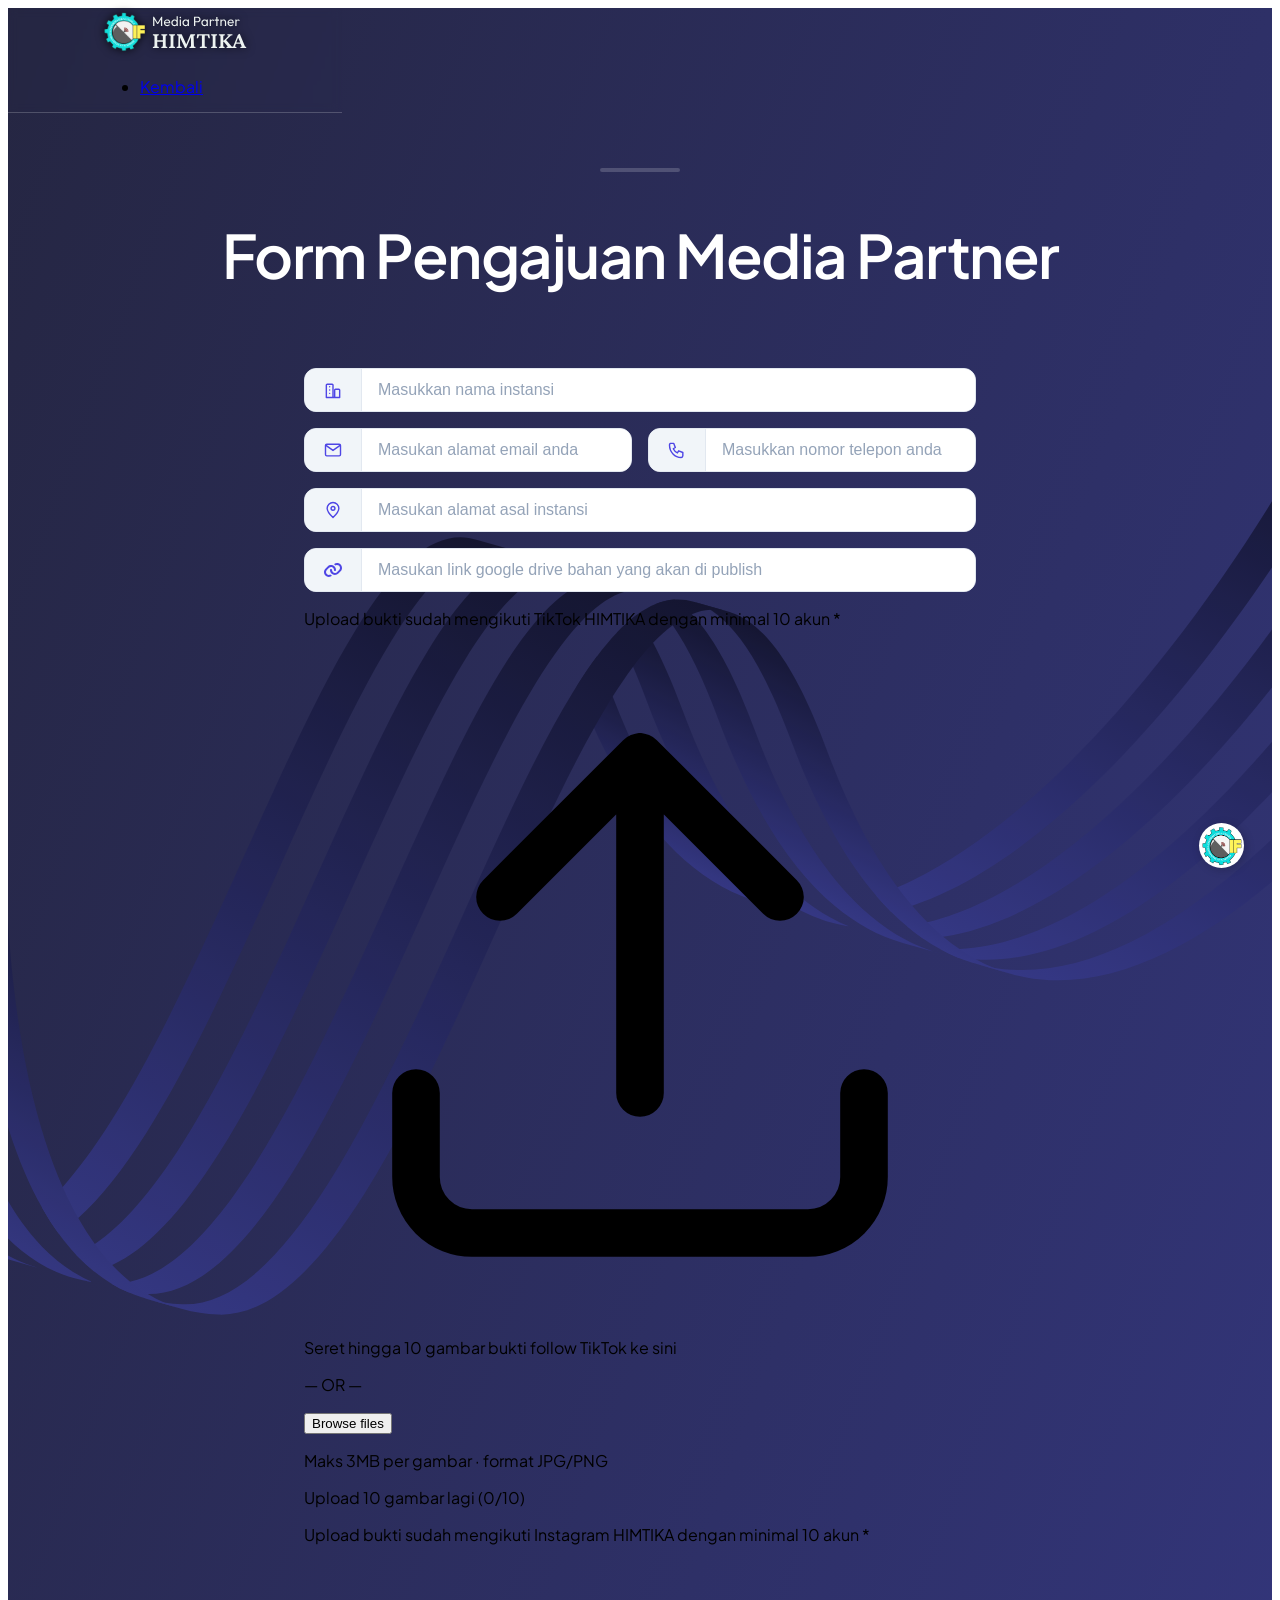
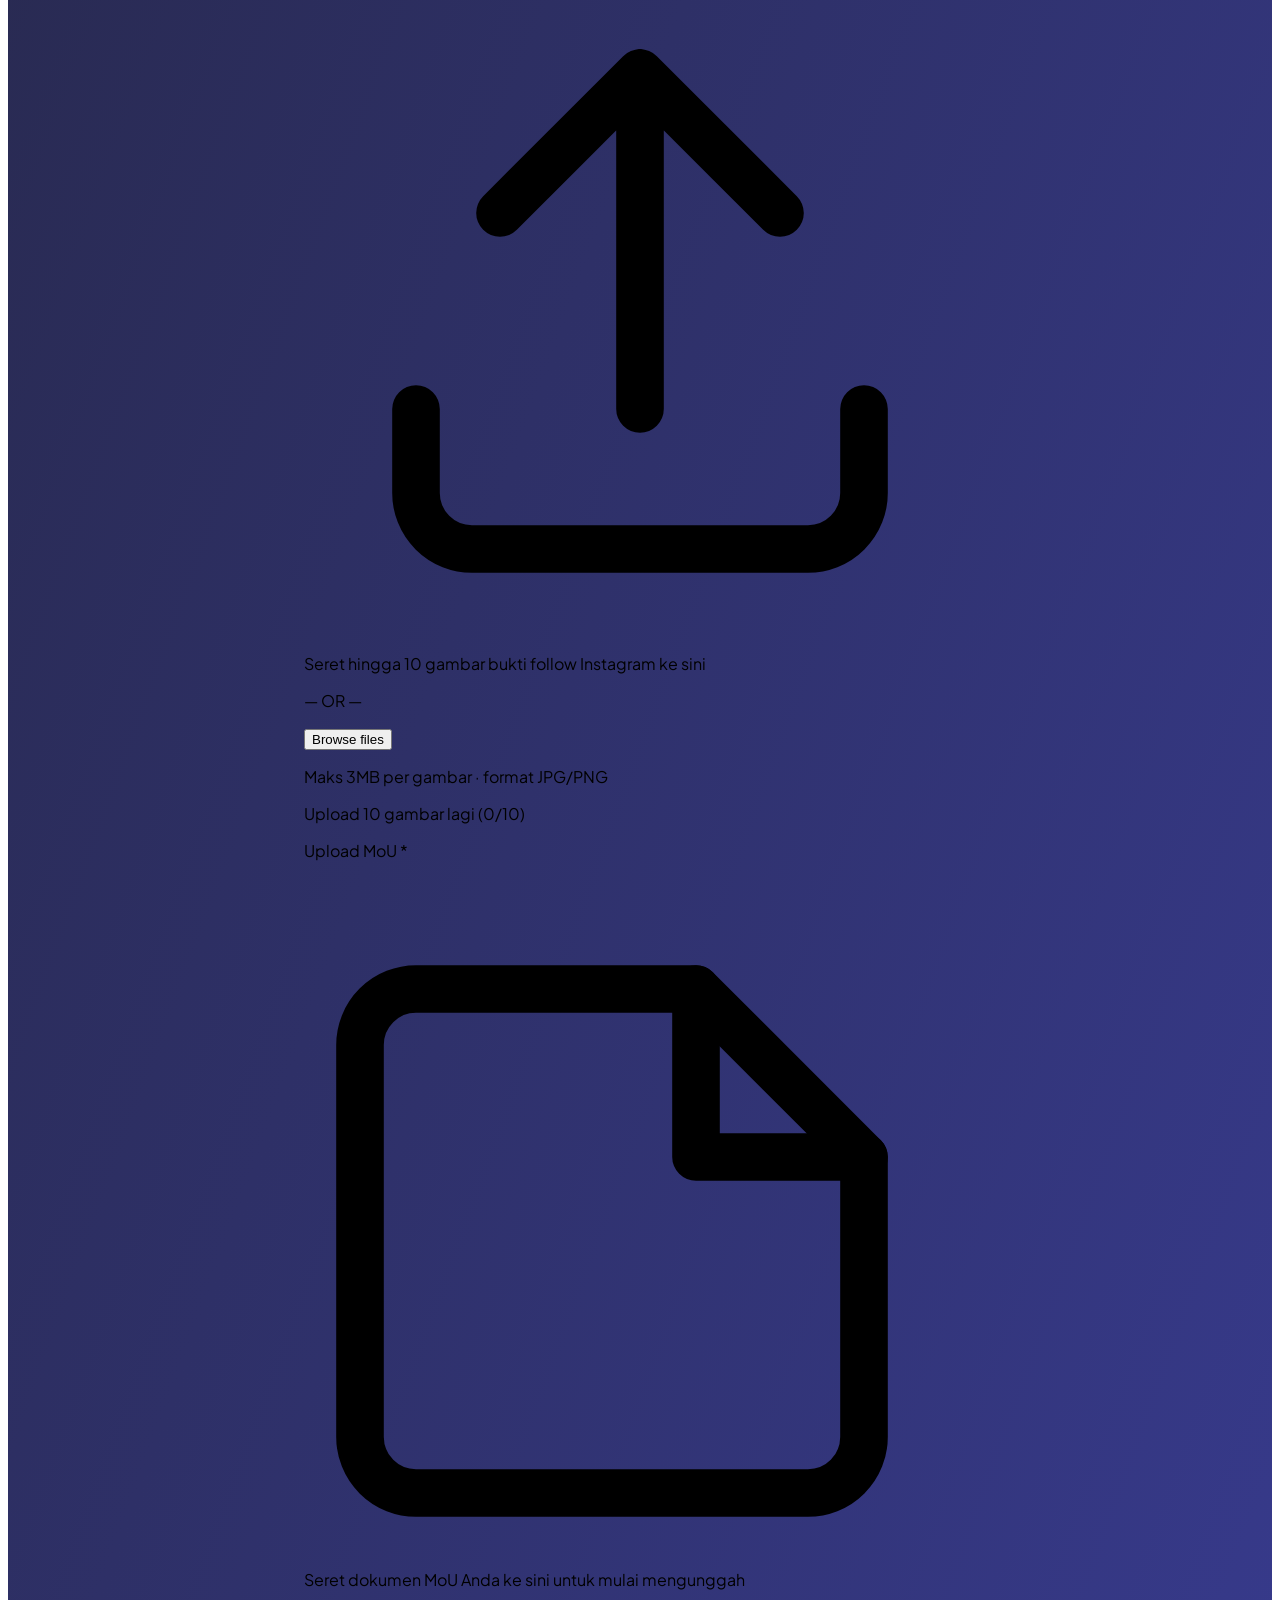
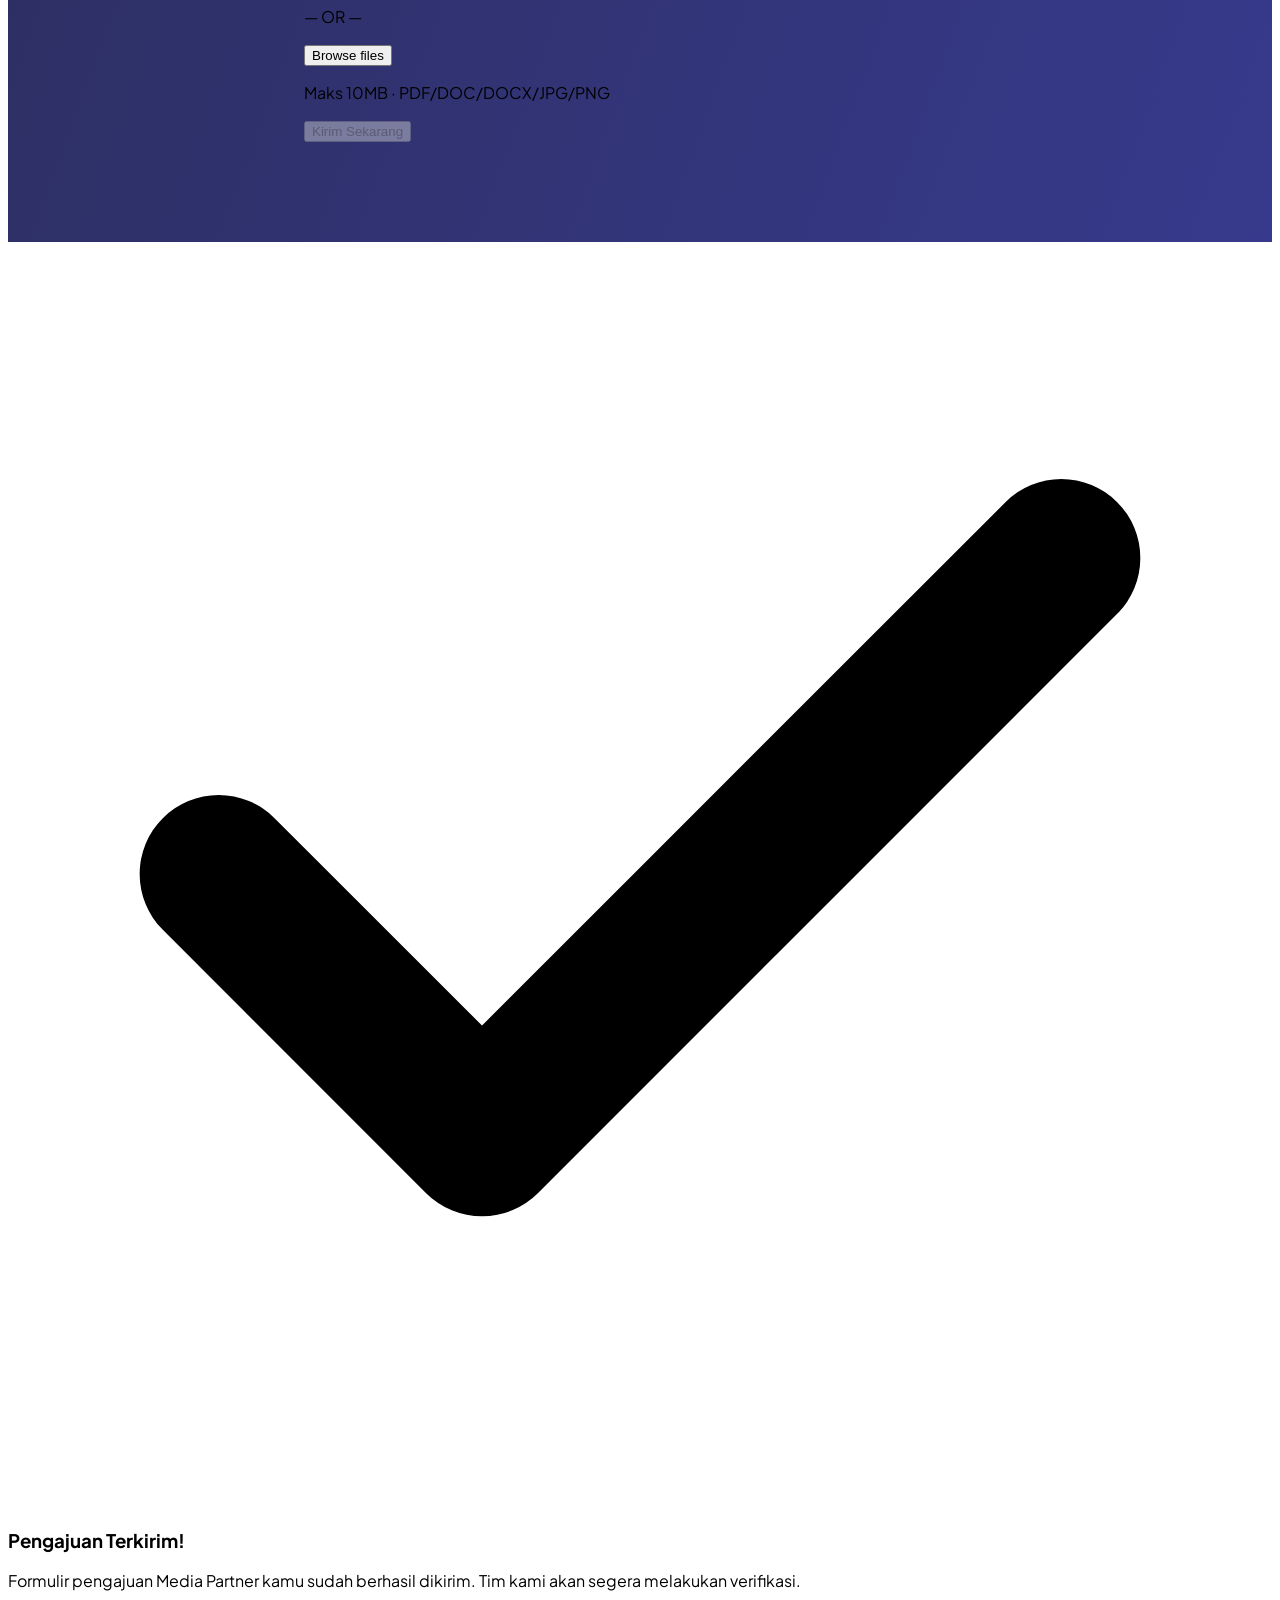
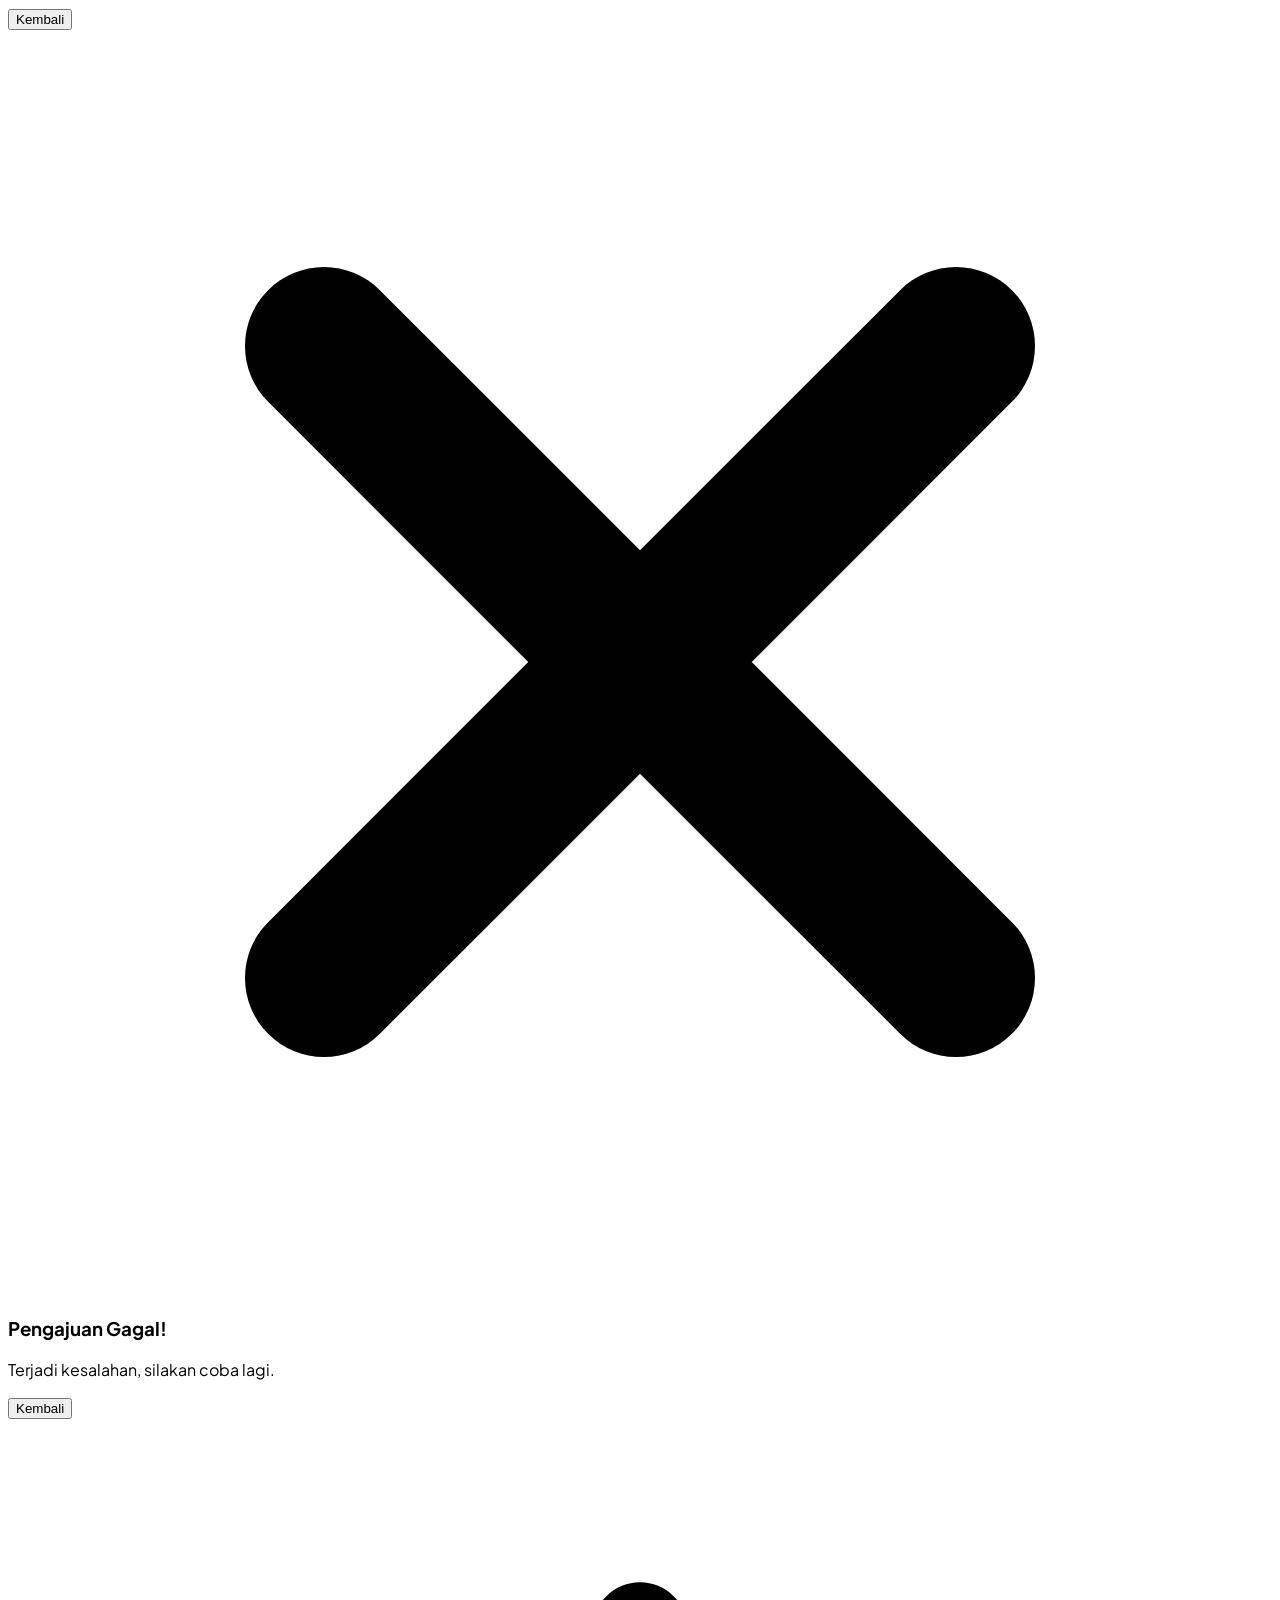
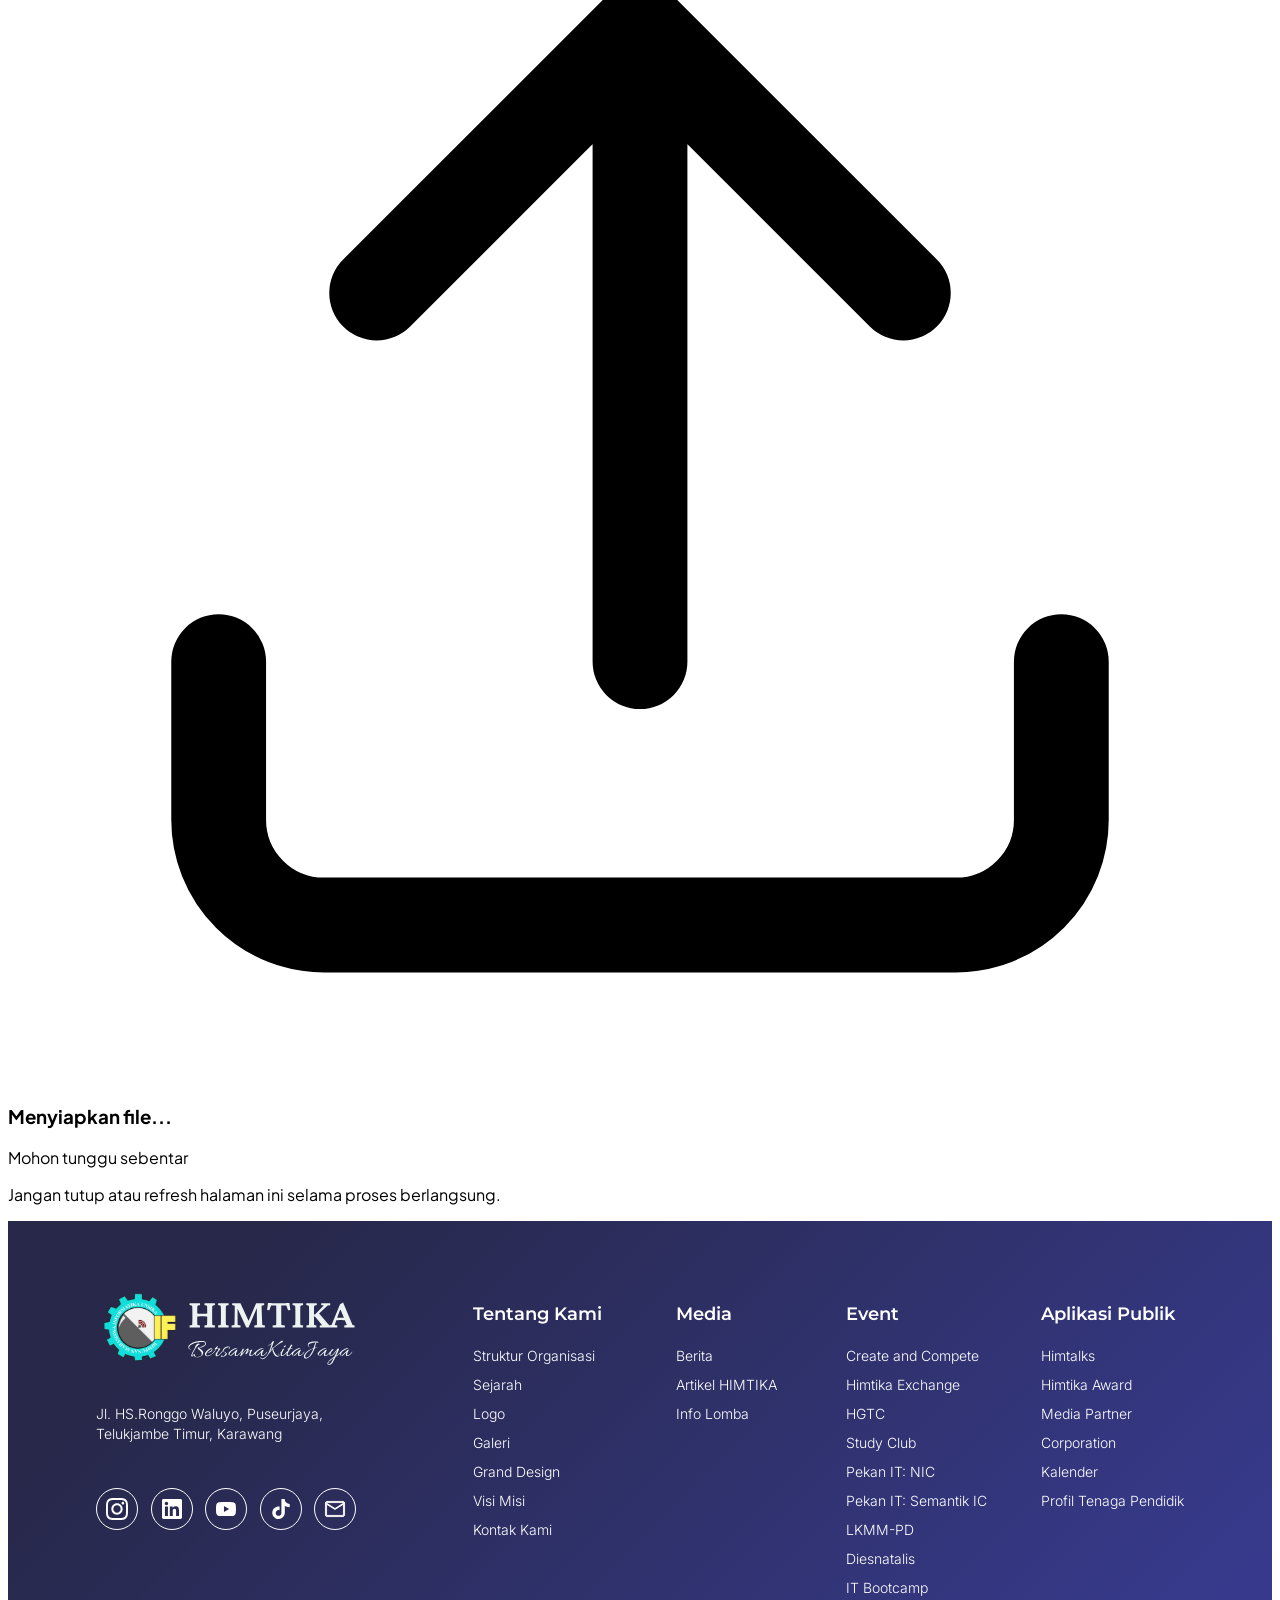
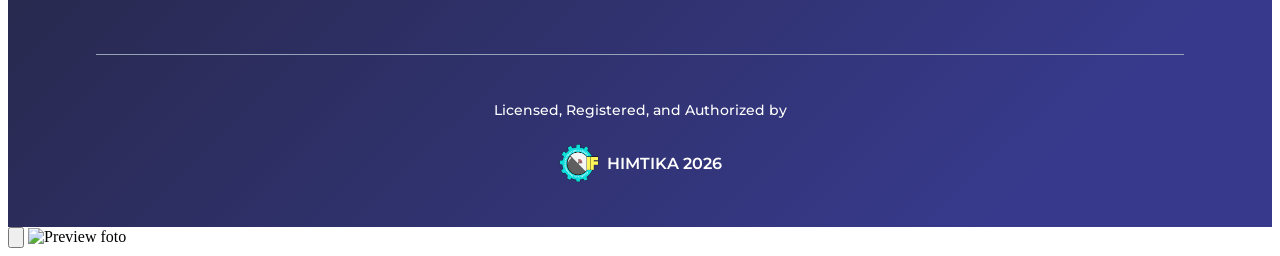
==== form-medpart.html @ b2180f2e "first commit" ====
<!DOCTYPE html>
<html lang="id">
<head>
  <meta charset="UTF-8" />
  <meta name="viewport" content="width=device-width, initial-scale=1.0" />
  <title>Form Pengajuan Medpart ー HIMTIKA ー Himpunan Mahasiswa Informatika UNSIKA</title>
  <meta name="description" content="Fasilitas untuk mempermudah proses pengajuan media partner secara langsung melalui website resmi HIMTIKA." />
  <meta name="keywords" content="HIMTIKA, Himpunan Mahasiswa Informatika, UNSIKA, Media Partner, Informatika" />

  <!-- Icon -->
  <link rel="icon" href="assets/images/logo/HIMTIKA.webp" type="image/x-icon"/>

  <script src="https://cdn.jsdelivr.net/npm/@tailwindcss/browser@4"></script>

  <!-- CSS -->
  <link rel="stylesheet" href="assets/css/style.css">
  <link rel="stylesheet" href="assets/css/responsive.css">

  <!-- font -->
  <link rel="stylesheet" href="https://unpkg.com/aos@next/dist/aos.css"/>
  <link rel="stylesheet" href="https://cdnjs.cloudflare.com/ajax/libs/font-awesome/6.0.0-beta3/css/all.min.css">
  <link rel="stylesheet" href="https://cdnjs.cloudflare.com/ajax/libs/font-awesome/6.5.1/css/all.min.css"/>

  <!-- Responsive -->
  <meta http-equiv="X-UA-Compatible" content="IE=edge">
  <meta name="viewport" content="width=device-width, initial-scale=1.0, maximum-scale=1.0, user-scalable=0">
</head>
<body>
  <!-- PRELOADER -->
  <div class="preloader">
      <div class="icon"></div>
      <div class="other-icon"></div>
  </div>

  <!-- START NAVBAR -->
  <nav id="navbar" class="margin-x-section w-full absolute top-0 left-0 py-3 2xl:py-3.5 text-white transition-all duration-500 z-1">
      <div class="flex justify-between items-center selection:bg-white selection:text-[#373A8C]">
          <a href="/" class="lg:w-44 xl:w-46 -translate-x-1 transition-all duration-500 glow-shadow">
              <img src="assets/images/logo/medpart-header.svg" alt="navbar-image" class="w-full h-full" />
          </a>
          <div 
              class="rounded-2xl max-w-full transition-all duration-500 ease-in-out" >
              <ul class="flex items-center font-medium text-center uppercase">
                  <li>
                      <a href="/" class="w-full py-2 lg:py-0 lg:w-auto text-center group block cursor-pointer transition duration-300">
                          <span class="inline-block px-5 py-1 lg:py-2 text-sm lg:text-sm xl:text-[15px] text-white tracking-wide rounded-full font-semibold bg-[#5358DD] group-hover:text-[#252642] group-hover:font-semibold group-hover:bg-white transition duration-300">
                          Kembali
                          </span>
                      </a>
                  </li>
              </ul>
          </div>
      </div>
  </nav>   
  <!-- END NAVBAR -->

  <!-- START MAIN SECTION -->
  <main class="main-section">
    <section id="form-pengajuan" class="form-pengajuan-section margin-x-section">
      <img src="./assets/images/hero-section/hero-pattern.svg" alt="pattern-hero-section"
        class="hero-pattern-2"
      >
      <div class="form-container">
        <div>
          <div class="line-shimmer"></div>
          <h1 class="form-title">Form Pengajuan <span>Media Partner</span>
          </h1>
        </div>
  
        <form class="form-element-wrapper" novalidate>
          <!-- Honeypot: field tersembunyi via CSS, manusia tidak akan mengisi ini -->
          <div class="form-honeypot" aria-hidden="true">
            <label for="website_hp">Jangan isi field ini</label>
            <input type="text" id="website_hp" name="website_hp" tabindex="-1" autocomplete="off">
          </div>

          <!-- Timestamp saat form dimuat, dipakai server untuk cek "minimum time-on-page" -->
          <input type="hidden" id="form_loaded_at" value="">

          <!-- Nama Instansi -->
          <div class="input-icon-group form-field-group">
            <label for="instansi" class="icon-box form-field-label-icon">
              <svg xmlns="http://www.w3.org/2000/svg" viewBox="0 0 24 24" fill="none" class="form-field-icon"><path d="M4 21V6a1 1 0 011-1h6a1 1 0 011 1v15M14 21v-9a1 1 0 011-1h4a1 1 0 011 1v9M4 21h16M8 8h.01M8 12h.01M8 16h.01" stroke="currentColor" stroke-width="1.7" stroke-linecap="round" stroke-linejoin="round"/></svg>
            </label>
            <input id="instansi" type="text" placeholder="Masukkan nama instansi" class="form-field-input" required>
          </div>
  
          <!-- Email & Telepon -->
          <div class="form-grid-row">
            <div class="input-icon-group form-field-group">
              <label for="email" class="icon-box form-field-label-icon">
                <svg xmlns="http://www.w3.org/2000/svg" viewBox="0 0 24 24" fill="none" class="form-field-icon"><path d="M3 6.5A1.5 1.5 0 014.5 5h15A1.5 1.5 0 0121 6.5v11a1.5 1.5 0 01-1.5 1.5h-15A1.5 1.5 0 013 17.5v-11z" stroke="currentColor" stroke-width="1.7"/><path d="M3.5 6.5l8.5 6 8.5-6" stroke="currentColor" stroke-width="1.7" stroke-linecap="round" stroke-linejoin="round"/></svg>
              </label>
              <input id="email" type="email" placeholder="Masukan alamat email anda" class="form-field-input" required>
            </div>
  
            <div class="input-icon-group form-field-group">
              <label for="telepon" class="icon-box form-field-label-icon">
                <svg xmlns="http://www.w3.org/2000/svg" viewBox="0 0 24 24" fill="none" class="form-field-icon"><path d="M4 4h4l2 5-2.5 1.5a11 11 0 005 5L14 13l5 2v4a2 2 0 01-2 2C9.5 21 3 14.5 3 6a2 2 0 011-2z" stroke="currentColor" stroke-width="1.7" stroke-linecap="round" stroke-linejoin="round"/></svg>
              </label>
              <input id="telepon" type="tel" placeholder="Masukkan nomor telepon anda" class="form-field-input" required>
            </div>
          </div>
  
          <!-- Alamat Instansi -->
          <div class="input-icon-group form-field-group">
            <label for="alamat" class="icon-box form-field-label-icon">
              <svg xmlns="http://www.w3.org/2000/svg" viewBox="0 0 24 24" fill="none" class="form-field-icon"><path d="M12 21s-7-6.2-7-11a7 7 0 1114 0c0 4.8-7 11-7 11z" stroke="currentColor" stroke-width="1.7" stroke-linecap="round" stroke-linejoin="round"/><circle cx="12" cy="10" r="2.3" stroke="currentColor" stroke-width="1.7"/></svg>
            </label>
            <input id="alamat" type="text" placeholder="Masukan alamat asal instansi" class="form-field-input" required>
          </div>
  
          <!-- Link Drive -->
          <div class="input-icon-group form-field-group">
            <label for="linkdrive" class="icon-box form-field-label-icon">
              <svg class="form-field-icon" xmlns="http://www.w3.org/2000/svg" viewBox="0 0 640 640" fill="currentColor"><path d="M451.5 160C434.9 160 418.8 164.5 404.7 172.7C388.9 156.7 370.5 143.3 350.2 133.2C378.4 109.2 414.3 96 451.5 96C537.9 96 608 166 608 252.5C608 294 591.5 333.8 562.2 363.1L491.1 434.2C461.8 463.5 422 480 380.5 480C294.1 480 224 410 224 323.5C224 322 224 320.5 224.1 319C224.6 301.3 239.3 287.4 257 287.9C274.7 288.4 288.6 303.1 288.1 320.8C288.1 321.7 288.1 322.6 288.1 323.4C288.1 374.5 329.5 415.9 380.6 415.9C405.1 415.9 428.6 406.2 446 388.8L517.1 317.7C534.4 300.4 544.2 276.8 544.2 252.3C544.2 201.2 502.8 159.8 451.7 159.8zM307.2 237.3C305.3 236.5 303.4 235.4 301.7 234.2C289.1 227.7 274.7 224 259.6 224C235.1 224 211.6 233.7 194.2 251.1L123.1 322.2C105.8 339.5 96 363.1 96 387.6C96 438.7 137.4 480.1 188.5 480.1C205 480.1 221.1 475.7 235.2 467.5C251 483.5 269.4 496.9 289.8 507C261.6 530.9 225.8 544.2 188.5 544.2C102.1 544.2 32 474.2 32 387.7C32 346.2 48.5 306.4 77.8 277.1L148.9 206C178.2 176.7 218 160.2 259.5 160.2C346.1 160.2 416 230.8 416 317.1C416 318.4 416 319.7 416 321C415.6 338.7 400.9 352.6 383.2 352.2C365.5 351.8 351.6 337.1 352 319.4C352 318.6 352 317.9 352 317.1C352 283.4 334 253.8 307.2 237.5z" stroke="currentColor" stroke-width="1.7" stroke-linecap="round" stroke-linejoin="round"/></svg>
            </label>
            <input id="linkdrive" type="url" placeholder="Masukan link google drive bahan yang akan di publish" class="form-field-input" required>
          </div>
  
          <!-- ===== Upload Bukti TikTok ===== -->
          <div class="pt-4">
            <p class="text-sm sm:text-base font-semibold text-white">
              Upload bukti sudah mengikuti TikTok HIMTIKA dengan minimal 10 akun
              <span class="text-pink-400">*</span>
            </p>
  
            <div id="uploadAreaTiktok" class="upload-area mt-3 rounded-xl border-2 border-dashed border-indigo-300/40 backdrop-blur-xs bg-white/5 hover:bg-white/10 transition-colors duration-300 px-4 py-8 text-center cursor-pointer">
              <svg xmlns="http://www.w3.org/2000/svg" viewBox="0 0 24 24" fill="none" class="h-8 w-8 mx-auto text-indigo-200"><path d="M12 16V4m0 0L7 9m5-5l5 5" stroke="currentColor" stroke-width="1.7" stroke-linecap="round" stroke-linejoin="round"/><path d="M4 16v3a2 2 0 002 2h12a2 2 0 002-2v-3" stroke="currentColor" stroke-width="1.7" stroke-linecap="round" stroke-linejoin="round"/></svg>
              <p class="mt-2 text-sm text-indigo-100">Seret hingga 10 gambar bukti follow TikTok ke sini</p>
              <p class="text-xs text-indigo-300 mt-1">— OR —</p>
              <button type="button" data-browse="tiktok" class="browse-btn mt-2 inline-flex items-center rounded-full bg-indigo-600 hover:bg-indigo-500 px-5 py-2 text-sm font-medium text-white transition-colors">Browse files</button>
              <p class="text-[11px] text-indigo-300/70 mt-2">Maks 3MB per gambar &middot; format JPG/PNG</p>
            </div>
  
            <p id="counterTiktok" class="mt-2 text-sm font-medium text-pink-400">Upload 10 gambar lagi (0/10)</p>
            <div id="previewGridTiktok" class="grid grid-cols-3 sm:grid-cols-4 md:grid-cols-5 gap-3 mt-3"></div>
          </div>
  
          <!-- ===== Upload Bukti Instagram ===== -->
          <div class="pt-2">
            <p class="text-sm sm:text-base font-semibold text-white">
              Upload bukti sudah mengikuti Instagram HIMTIKA dengan minimal 10 akun
              <span class="text-pink-400">*</span>
            </p>
  
            <div id="uploadAreaInstagram" class="upload-area mt-3 rounded-xl border-2 border-dashed border-indigo-300/40 backdrop-blur-xs bg-white/5 hover:bg-white/10 transition-colors duration-300 px-4 py-8 text-center cursor-pointer">
              <svg xmlns="http://www.w3.org/2000/svg" viewBox="0 0 24 24" fill="none" class="h-8 w-8 mx-auto text-indigo-200"><path d="M12 16V4m0 0L7 9m5-5l5 5" stroke="currentColor" stroke-width="1.7" stroke-linecap="round" stroke-linejoin="round"/><path d="M4 16v3a2 2 0 002 2h12a2 2 0 002-2v-3" stroke="currentColor" stroke-width="1.7" stroke-linecap="round" stroke-linejoin="round"/></svg>
              <p class="mt-2 text-sm text-indigo-100">Seret hingga 10 gambar bukti follow Instagram ke sini</p>
              <p class="text-xs text-indigo-300 mt-1">— OR —</p>
              <button type="button" data-browse="instagram" class="browse-btn mt-2 inline-flex items-center rounded-full bg-indigo-600 hover:bg-indigo-500 px-5 py-2 text-sm font-medium text-white transition-colors">Browse files</button>
              <p class="text-[11px] text-indigo-300/70 mt-2">Maks 3MB per gambar &middot; format JPG/PNG</p>
            </div>
  
            <p id="counterInstagram" class="mt-2 text-sm font-medium text-pink-400">Upload 10 gambar lagi (0/10)</p>
            <div id="previewGridInstagram" class="grid grid-cols-3 sm:grid-cols-4 md:grid-cols-5 gap-3 mt-3"></div>
          </div>
  
          <!-- ===== Upload MoU ===== -->
          <div class="pt-2">
            <p class="text-sm sm:text-base font-semibold text-white">
              Upload MoU <span class="text-pink-400">*</span>
            </p>
  
            <div id="uploadAreaMou" class="upload-area mt-3 rounded-xl border-2 border-dashed border-indigo-300/40 backdrop-blur-xs bg-white/5 hover:bg-white/10 transition-colors duration-300 px-4 py-8 text-center cursor-pointer">
              <svg xmlns="http://www.w3.org/2000/svg" viewBox="0 0 24 24" fill="none" class="h-8 w-8 mx-auto text-indigo-200"><path d="M4 4h10l6 6v10a2 2 0 01-2 2H4a2 2 0 01-2-2V6a2 2 0 012-2z" stroke="currentColor" stroke-width="1.7" stroke-linecap="round" stroke-linejoin="round"/><path d="M14 4v6h6" stroke="currentColor" stroke-width="1.7" stroke-linecap="round" stroke-linejoin="round"/></svg>
              <p class="mt-2 text-sm text-indigo-100">Seret dokumen MoU Anda ke sini untuk mulai mengunggah</p>
              <p class="text-xs text-indigo-300 mt-1">— OR —</p>
              <button type="button" data-browse="mou" class="browse-btn mt-2 inline-flex items-center rounded-full bg-indigo-600 hover:bg-indigo-500 px-5 py-2 text-sm font-medium text-white transition-colors">Browse files</button>
              <p class="text-[11px] text-indigo-300/70 mt-2">Maks 10MB &middot; PDF/DOC/DOCX/JPG/PNG</p>
            </div>
  
            <div id="previewMou" class="mt-3"></div>
          </div>
  
          <!-- Submit -->
          <div class="pt-4 flex justify-center">
            <button id="submitBtn" type="submit" disabled
              class="submit-btn inline-flex items-center gap-2 rounded-full bg-indigo-600 disabled:bg-indigo-800 disabled:text-indigo-300/50 disabled:cursor-not-allowed px-8 py-3 text-sm sm:text-base font-semibold text-white hover:enabled:bg-indigo-500 transition-colors">
              Kirim Sekarang
            </button>
          </div>
        </form>
      </div>
    </section>
  
    <!-- Overlay Modal: Sukses -->
    <div id="successPopup" class="popup fixed inset-0 z-[9999] hidden  items-center justify-center bg-black/60 p-4">
      <div class="w-full max-w-md rounded-4xl md:rounded-[50px] bg-white px-6 py-8 text-center shadow-2xl">
        <div class="mx-auto flex h-16 w-16 items-center justify-center rounded-full bg-[#4FF900]">
          <svg xmlns="http://www.w3.org/2000/svg" viewBox="0 0 24 24" fill="none" class="h-11 w-11 text-white"><path d="M20 6L9 17l-5-5" stroke="currentColor" stroke-width="3" stroke-linecap="round" stroke-linejoin="round"/></svg>
        </div>
        <h3 class="mt-5 text-xl md:text-3xl font-semibold text-slate-800 tracking-tight">Pengajuan Terkirim!</h3>
        <p class="mt-3.5 text-sm leading-tight text-slate-500">
          Formulir pengajuan Media Partner kamu sudah berhasil dikirim. Tim kami akan segera melakukan verifikasi.
        </p>
        <button type="button" id="successPopupClose"
          class="mt-8 rounded-xl bg-slate-200 hover:bg-slate-300 px-8 py-2 text-sm font-medium text-slate-700 transition-colors cursor-pointer">
          Kembali
        </button>
      </div>
    </div>

    <!-- Overlay Modal: Gagal -->
    <div id="errorPopup" class="popup fixed inset-0 z-[9999] hidden items-center justify-center bg-black/60 p-4">
      <div class="w-full max-w-md rounded-4xl md:rounded-[50px] bg-white px-6 py-8 text-center shadow-2xl">
        <div class="mx-auto flex h-16 w-16 items-center justify-center rounded-full bg-rose-500">
          <svg xmlns="http://www.w3.org/2000/svg" viewBox="0 0 24 24" fill="none" class="h-11 w-11 text-white"><path d="M6 6l12 12M18 6L6 18" stroke="currentColor" stroke-width="3" stroke-linecap="round" stroke-linejoin="round"/></svg>
        </div>
        <h3 class="mt-5 text-xl md:text-3xl font-semibold text-slate-800 tracking-tight">Pengajuan Gagal!</h3>
        <p id="errorPopupText" class="mt-3.5 text-sm leading-tight text-slate-500">
          Terjadi kesalahan, silakan coba lagi.
        </p>
        <button type="button" id="errorPopupClose"
          class="mt-8 rounded-xl bg-slate-200 hover:bg-slate-300 px-8 py-2 text-sm font-medium text-slate-700 transition-colors cursor-pointer">
          Kembali
        </button>
      </div>
    </div>

    <!-- Overlay Modal: Loading (tidak bisa ditutup manual, hanya hilang otomatis) -->
    <div id="loadingPopup" class="popup fixed inset-0 z-[9999] hidden items-center justify-center bg-black/60 p-4">
      <div class="w-full max-w-sm rounded-2xl bg-white px-6 py-8 text-center shadow-2xl">

        <!-- Animasi: dua ring berputar arah berlawanan -->
        <div class="mx-auto relative h-20 w-20">
          <div class="absolute inset-0 rounded-full border-4 border-indigo-100"></div>
          <div class="absolute inset-0 rounded-full border-4 border-transparent border-t-indigo-600 animate-spin"></div>
          <div class="absolute inset-2 rounded-full border-4 border-transparent border-b-sky-400" style="animation: spin 1.4s linear infinite reverse;"></div>
          <div class="absolute inset-0 flex items-center justify-center">
            <svg xmlns="http://www.w3.org/2000/svg" viewBox="0 0 24 24" fill="none" class="h-7 w-7 text-indigo-600">
              <path d="M12 16V4m0 0L7 9m5-5l5 5" stroke="currentColor" stroke-width="1.8" stroke-linecap="round" stroke-linejoin="round"/>
              <path d="M4 16v3a2 2 0 002 2h12a2 2 0 002-2v-3" stroke="currentColor" stroke-width="1.8" stroke-linecap="round" stroke-linejoin="round"/>
            </svg>
          </div>
        </div>

        <h3 class="mt-5 text-lg font-bold text-slate-800" id="loadingPopupTitle">Menyiapkan file...</h3>
        <p class="mt-1 text-sm text-slate-500" id="loadingPopupSubtitle">Mohon tunggu sebentar</p>

        <!-- Progress bar: terisi genuine saat encoding, animasi pulse saat kirim ke server -->
        <div class="mt-4 h-2 w-full rounded-full bg-slate-100 overflow-hidden">
          <div id="loadingPopupBar" class="h-full rounded-full bg-indigo-600 transition-all duration-200" style="width:0%"></div>
        </div>

        <p class="mt-4 text-xs text-slate-400">
          Jangan tutup atau refresh halaman ini selama proses berlangsung.
        </p>
      </div>
    </div>
  </main>
  <!-- END MAIN SECTION -->

  <!-- Back To Top Button -->
  <button class="button-back-to-top back-to-top" id="backToTop">
      <svg class="svg-back-to-top" xmlns="http://www.w3.org/2000/svg" height="25px" viewBox="0 -960 960 960" width="25px" fill="#000000">
          <path d="M440-160v-487L216-423l-56-57 320-320 320 320-56 57-224-224v487h-80Z"></path>
      </svg>
  </button>
  <!-- Back To Top Button -->

  <!-- Back To HIMTIKA Button -->
  <div class="Btn-parent">
      <a href="https://himtika.cs.unsika.ac.id/">
          <button class="Btn">
              <div class="sign">
                  <img
                      src="assets/images/logo/HIMTIKA.webp"
                      width="40"
                      height="40"
                      alt="HIMTIKA"
                  />  
              </div>            
              <div class="text-button">
                  <h1>Back To <span>HIMTIKA</span></h1>
              </div>
          </button>
      </a>
  </div>
  <!-- Back To HIMTIKA Button -->

  <!----Start Footer-->
  <footer class="site-footer">
      <div class="footer-container">
          <div class="footer-main-row">
              <div class="footer-brand-col">
                  <div class="brand-content">
                      <div class="logo-address-group">
                          <img src="assets/images/logo/himtika-header.svg" alt="Logo Himtika" class="footer-logo" />
                          <p class="footer-address">Jl. HS.Ronggo Waluyo, Puseurjaya, Telukjambe Timur, Karawang</p>
                      </div>
                      <div class="footer-social-wrapper">
                          <a href="https://www.instagram.com/himtalks_?igsh=MW5tYm1iNG9udDB3dA==" target="_blank" class="footer-social-link">
                              <svg width="22" viewBox="0 0 24 24" fill="currentColor" xmlns="http://www.w3.org/2000/svg"><path d="M12 0C8.74 0 8.333.015 7.053.072 5.775.132 4.905.333 4.14.63c-.789.306-1.459.717-2.126 1.384S.935 3.35.63 4.14C.333 4.905.131 5.775.072 7.053.012 8.333 0 8.74 0 12s.015 3.667.072 4.947c.06 1.277.261 2.148.558 2.913.306.788.717 1.459 1.384 2.126.667.666 1.336 1.079 2.126 1.384.766.296 1.636.499 2.913.558C8.333 23.988 8.74 24 12 24s3.667-.015 4.947-.072c1.277-.06 2.148-.262 2.913-.558.788-.306 1.459-.718 2.126-1.384.666-.667 1.079-1.335 1.384-2.126.296-.765.499-1.636.558-2.913.06-1.28.072-1.687.072-4.947s-.015-3.667-.072-4.947c-.06-1.277-.262-2.149-.558-2.913-.306-.789-.718-1.459-1.384-2.126C21.319 1.347 20.651.935 19.86.63c-.765-.297-1.636-.499-2.913-.558C15.667.012 15.26 0 12 0zm0 2.16c3.203 0 3.585.016 4.85.071 1.17.055 1.805.249 2.227.415.562.217.96.477 1.382.896.419.42.679.819.896 1.381.164.422.36 1.057.413 2.227.057 1.266.07 1.646.07 4.85s-.015 3.585-.074 4.85c-.061 1.17-.256 1.805-.421 2.227-.224.562-.479.96-.899 1.382-.419.419-.824.679-1.38.896-.42.164-1.065.36-2.235.413-1.274.057-1.649.07-4.859.07-3.211 0-3.586-.015-4.859-.074-1.171-.061-1.816-.256-2.236-.421-.569-.224-.96-.479-1.379-.899-.421-.419-.69-.824-.9-1.38-.165-.42-.359-1.065-.42-2.235-.045-1.26-.061-1.649-.061-4.844 0-3.196.016-3.586.061-4.861.061-1.17.255-1.814.42-2.234.21-.57.479-.96.9-1.381.419-.419.81-.689 1.379-.898.42-.166 1.051-.361 2.221-.421 1.275-.045 1.65-.06 4.859-.06l.045.03zm0 3.678c-3.405 0-6.162 2.76-6.162 6.162 0 3.405 2.76 6.162 6.162 6.162 3.405 0 6.162-2.76 6.162-6.162 0-3.405-2.76-6.162-6.162-6.162zM12 16c-2.21 0-4-1.79-4-4s1.79-4 4-4 4 1.79 4 4-1.79 4-4 4zm7.846-10.405c0 .795-.646 1.44-1.44 1.44-.795 0-1.44-.646-1.44-1.44 0-.794.646-1.439 1.44-1.439.793-.001 1.44.645 1.44 1.439z" /></svg>
                          </a>
                          <a href="https://www.linkedin.com/company/himtika/" target="_blank" class="footer-social-link">
                              <svg width="20" viewBox="0 0 24 24" fill="currentColor" xmlns="http://www.w3.org/2000/svg"><path d="M22.2235 0H1.772C0.792 0 0 0.7735 0 1.73V22.265C0 23.222 0.792 24 1.772 24H22.2235C23.2035 24 24 23.222 24 22.27V1.73C24 0.773 23.203 0 22.2235 0ZM7.12 20.4515H3.558V8.9955H7.1205L7.12 20.4515ZM5.339 7.435C5.06781 7.43546 4.79918 7.38246 4.54849 7.27903C4.29779 7.17559 4.06995 7.02376 3.87798 6.83221C3.686 6.64065 3.53367 6.41314 3.4297 6.16267C3.32572 5.9122 3.27213 5.64369 3.272 5.3725C3.27213 5.10131 3.32572 4.8328 3.4297 4.58233C3.53367 4.33186 3.686 4.10435 3.87798 3.91279C4.06995 3.72124 4.29779 3.56941 4.54849 3.46597C4.79918 3.36254 5.06781 3.30954 5.339 3.31C5.88601 3.31 6.41061 3.5273 6.79741 3.91409C7.1842 4.30089 7.4015 4.82549 7.4015 5.3725C7.4015 5.91951 7.1842 6.44411 6.79741 6.83091C6.41061 7.2177 5.88601 7.435 5.339 7.435ZM20.4515 20.452H16.894V14.883C16.894 13.5565 16.8705 11.8455 15.042 11.8455C13.1905 11.8455 12.9095 13.2935 12.9095 14.789V20.4515H9.356V8.9955H12.769V10.5605H12.8155C13.289 9.6605 14.4515 8.7095 16.181 8.7095C19.786 8.7095 20.4515 11.0815 20.4515 14.1655V20.452Z" /></svg>
                          </a>
                          <a href="https://www.youtube.com/@himtikaofficial4428" target="_blank" class="footer-social-link">
                              <svg width="20" viewBox="0 0 24 24" fill="currentColor" xmlns="http://www.w3.org/2000/svg"><path d="M23.498 6.186a3.016 3.016 0 0 0-2.122-2.136C19.505 3.545 12 3.545 12 3.545s-7.505 0-9.377.505A3.017 3.017 0 0 0 .502 6.186C0 8.07 0 12 0 12s0 3.93.502 5.814a3.016 3.016 0 0 0 2.122 2.136c1.871.505 9.376.505 9.376.505s7.505 0 9.377-.505a3.015 3.015 0 0 0 2.122-2.136C24 15.93 24 12 24 12s0-3.93-.502-5.814zM9.545 15.568V8.432L15.818 12l-6.273 3.568z" /></svg>
                          </a>
                          <a href="https://www.tiktok.com/@himtika_unsika" target="_blank" class="footer-social-link">
                              <svg width="20" viewBox="0 0 24 24" fill="currentColor" xmlns="http://www.w3.org/2000/svg"><path d="M12.525.02c1.31-.02 2.61-.01 3.91-.02.08 1.53.63 3.09 1.75 4.17 1.12 1.11 2.7 1.62 4.24 1.79v4.03c-1.44-.05-2.89-.35-4.2-.97-.57-.26-1.1-.59-1.62-.93-.01 2.92.01 5.84-.02 8.75-.08 1.4-.54 2.79-1.35 3.94-1.31 1.92-3.58 3.17-5.91 3.21-1.43.08-2.86-.31-4.08-1.03-2.02-1.19-3.44-3.37-3.65-5.71-.02-.5-.03-1-.01-1.49.18-1.9 1.12-3.72 2.58-4.96 1.66-1.44 3.98-2.13 6.15-1.72.02 1.48-.04 2.96-.04 4.44-.99-.32-2.15-.23-3.02.37-.63.41-1.11 1.04-1.36 1.75-.21.51-.15 1.07-.14 1.61.24 1.64 1.82 3.02 3.5 2.87 1.12-.01 2.19-.66 2.77-1.61.19-.33.4-.67.41-1.06.1-1.79.06-3.57.07-5.36.01-4.03-.01-8.05.02-12.07z" /></svg>
                          </a>
                          <a href="https://mail.google.com/mail/?view=cm&fs=1&to=himtika@unsika.ac.id" target="_blank" class="footer-social-link">
                              <svg width="24" viewBox="0 0 28 28" fill="currentColor" xmlns="http://www.w3.org/2000/svg"><path d="M4.66626 5.1665H23.3333C24.3403 5.1665 25.1661 5.99247 25.1663 6.99951V20.9995C25.1663 22.0067 24.3404 22.8335 23.3333 22.8335H4.66626C3.65922 22.8333 2.83325 22.0066 2.83325 20.9995V6.99951C2.83342 6.05552 3.55932 5.27085 4.47974 5.17627L4.66626 5.1665ZM23.0686 8.90869L13.9993 14.5767L4.93188 8.90869L4.16626 8.43115V21.4995H23.8333V8.43115L23.0686 8.90869ZM4.40161 7.42432L13.7346 13.2573L14.0002 13.4224L14.2649 13.2573L23.5979 7.42432L25.0764 6.49951H2.9231L4.40161 7.42432Z" fill="currentColor" stroke="currentColor"/></svg>
                          </a>
                      </div>
                  </div>
              </div>

              <div class="footer-grid-col">
                  <div class="footer-links-grid">
                      <div class="link-group tentang-kami">
                          <div>
                              <h3 class="group-title">Tentang Kami</h3>
                              <ul class="group-list">
                                  <li><a href="https://himtika.cs.unsika.ac.id/struktur-organisasi">Struktur Organisasi</a></li>
                                  <li><a href="https://himtika.cs.unsika.ac.id/sejarah-himtika">Sejarah</a></li>
                                  <li><a href="https://himtika.cs.unsika.ac.id/logo-himtika">Logo</a></li>
                                  <li><a href="https://himtika.cs.unsika.ac.id/galeri-himtika">Galeri</a></li>
                                  <li><a href="https://himtika.cs.unsika.ac.id/grand-design-himtika">Grand Design</a></li>
                                  <li><a href="https://himtika.cs.unsika.ac.id/visi-misi">Visi Misi</a></li>
                                  <li><a href="https://himtika.cs.unsika.ac.id/kontak-kami">Kontak Kami</a></li>
                              </ul>
                          </div>
                      </div>

                      <div class="link-group align-right-lg media-hp-footer">
                          <div>
                              <h3 class="group-title">Media</h3>
                              <ul class="group-list">
                                  <li><a href="https://www.instagram.com/himtika_unsika/" target="_blank">Berita</a></li>
                                  <li><a href="https://himtika.cs.unsika.ac.id/hikode/" target="_blank">Artikel HIMTIKA</a></li>
                                  <li><a href="https://www.instagram.com/cnc_himtika/" target="_blank">Info Lomba</a></li>
                              </ul>
                          </div>
                      </div>

                      <div class="link-group align-center-lg">
                          <div>
                              <h3 class="group-title">Event</h3>
                              <ul class="group-list">
                                  <li><a href="https://himtika.cs.unsika.ac.id/open-project/" target="_blank">Create and Compete</a></li>
                                  <li><a href="https://himtika.cs.unsika.ac.id/himtika-exchange/" target="_blank">Himtika Exchange</a></li>
                                  <li><a href="https://himtika.cs.unsika.ac.id/hgtc/" target="_blank">HGTC</a></li>
                                  <li><a href="https://himtika.cs.unsika.ac.id/studyclub/" target="_blank">Study Club</a></li>
                                  <li><a href="https://himtika.cs.unsika.ac.id/pekan-it/" target="_blank">Pekan IT: NIC</a></li>
                                  <li><a href="https://himtika.cs.unsika.ac.id/pekan-it/detail-semantik/" target="_blank">Pekan IT: Semantik IC</a></li>
                                  <li><a href="https://himtika.cs.unsika.ac.id/lkmmpd/" target="_blank">LKMM-PD</a></li>
                                  <li><a href="https://himtika.cs.unsika.ac.id/diesnatalis/" target="_blank">Diesnatalis</a></li>
                                  <li><a href="https://himtika.cs.unsika.ac.id/it-bootcamp/" target="_blank">IT Bootcamp</a></li>
                              </ul>
                          </div>
                      </div>

                      <div class="link-group align-right-lg aplikasi-publik">
                          <div>
                              <h3 class="group-title aplikasi-publik">Aplikasi Publik</h3>
                              <ul class="group-list">
                                  <li><a href="https://himtalks.vercel.app/himtalks" target="_blank">Himtalks</a></li>
                                  <li><a href="https://himtika.cs.unsika.ac.id/himtika-awards/" target="_blank">Himtika Award</a></li>
                                  <li><a href="https://himtika.cs.unsika.ac.id/media-partner/" target="_blank">Media Partner</a></li>
                                  <li><a href="https://himtika.cs.unsika.ac.id/corporation/" target="_blank">Corporation</a></li>
                                  <li><a href="https://himtika.cs.unsika.ac.id/kalender/" target="_blank">Kalender</a></li>
                                  <li><a href="https://himtika.cs.unsika.ac.id/dosen/" target="_blank">Profil Tenaga Pendidik</a></li>
                              </ul>
                          </div>
                      </div>
                  </div>
              </div>
          </div>

          <div class="footer-bottom">
              <p class="copyright-text">Licensed, Registered, and Authorized by</p>
              <div class="authorized-brand">
                  <img src="assets/images/logo/HIMTIKA.webp" alt="HIMTIKA" class="mini-logo" />
                  <span>HIMTIKA 2026</span>
              </div>
          </div>
      </div>
  </footer>
  <!-- Footer End -->

  <script src="assets/js/jquery.js"></script>
  <script src="assets/js/script.js"></script>
  <script src="assets/js/kerjasama.js"></script>
</body>
</html>
---- assets/css/style.css ----
@import url('https://fonts.googleapis.com/css2?family=Figtree:ital,wght@0,300..900;1,300..900&family=Inter:ital,opsz,wght@0,14..32,100..900;1,14..32,100..900&family=Montserrat:ital,wght@0,100..900;1,100..900&family=Plus+Jakarta+Sans:ital,wght@0,200..800;1,200..800&display=swap');
@import url('animated.css');

:root {
    --font-montserrat: "Montserrat", sans-serif; 
    --font-inter: "Inter", sans-serif;
    --font-jakarta: "Plus Jakarta Sans", sans;

    --color-primary: #373A8C;
    --color-primary-dark: #252642;
    --color-primary-light: #5358DD;
    --color-primary-hover: #3B3FA2;
    --color-white: #FFFFFF;
    --color-black: #000000;
    --color-indigo-100: #C7D2FE;
    --color-indigo-400: #818CF8;
}

::-webkit-scrollbar{
    display: none;
}

.margin-x-section {
	padding-left: 24px;
	padding-right: 24px;
}
.section-container {
    max-width: 1600px;
    margin-inline: auto;
}
.glow-shadow {
    filter: drop-shadow(0 0 5px rgba(0,0,0,0.8));
}

.main-section {
    font-family: var(--font-jakarta);
}

/* START PRELOADER */
.preloader{ 
	position:fixed; 
	left:0px; 
	top:0px; 
	width:100%; 
	height:100%; 
	z-index:999999; 
	background-color:rgba(0,0,0,0); 
} 
.preloader .icon{ 
	position:fixed; 
	left:0px; 
	top:0px; 
	width:100%; 
	height:100%; 
	z-index:1; 
	background-color:rgba(0,0,0,0); 
	background-position:center center; 
	background-repeat:no-repeat; 
	background-image:url(../images/logo/gear\ full\ 9.svg);

	/* GANTI INI: Pakai Pixel biar anteng pas browser ditarik */
    background-size: 974px auto;

	-webkit-transition: all 200ms ease;
	-moz-transition: all 200ms ease;
	-ms-transition: all 200ms ease;
	-o-transition: all 200ms ease;
	transition: all 200ms ease;
	animation: 2s gearAnimation linear infinite;
} 
.preloader .other-icon{ 
	position:fixed; 
	left:0px; 
	top:0px; 
	width:100%; 
	height:100%; 
	z-index:2; 
	background-color:rgba(0,0,0,0); 
	background-position:center center; 
	background-repeat:no-repeat; 
	background-image:url(../images/logo/rebuild\ tanpa\ gear.svg);
	/* GANTI INI: Pakai Pixel juga biar sinkron */
    background-size: 397px auto;
	-webkit-transition: all 200ms ease;
	-moz-transition: all 200ms ease;
	-ms-transition: all 200ms ease;
	-o-transition: all 200ms ease;
	transition: all 200ms ease;
	margin-left: 34px;
} 
.page-loaded .preloader .icon,
.page-loaded .preloader .other-icon{
	opacity:0; 
}
.preloader:before{
	content:'';
	position:absolute;
	left:0;
	top:0;
	width:100%;
	height:100%;
	background:#ffffff;
	z-index:0; 
	-webkit-transform:translateX(0%);
	-ms-transform:translateX(0%);
	transform:translateX(0%);
	-webkit-transition: all 800ms ease;
	-moz-transition: all 800ms ease;
	-ms-transition: all 800ms ease;
	-o-transition: all 800ms ease;
	transition: all 800ms ease;
}
.page-loaded .preloader:before{
	-webkit-transform:translateX(-101%);
	-ms-transform:translateX(-101%);
	transform:translateX(-101%);
}
.preloader:after{
	content:'';
	position:absolute;
	left:0;
	top:0;
	width:100%;
	height:100%;
	background: linear-gradient(to right, #252642, #373A8C);
	z-index:2; 
	-webkit-transform:translateX(101%);
	-ms-transform:translateX(101%);
	transform:translateX(101%);
	-webkit-transition: all 800ms ease;
	-moz-transition: all 800ms ease;
	-ms-transition: all 800ms ease;
	-o-transition: all 800ms ease;
	transition: all 800ms ease;
}
.page-loaded .preloader:after{
	-webkit-transform:translateX(-101%);
	-ms-transform:translateX(-101%);
	transform:translateX(-101%);
}
/* END PRELOADER */

/* START NAVBAR */
nav {
    font-family: var(--font-jakarta);
}
.navbar-fixed {
    position: fixed;
    z-index: 50;
    background-color: rgba(41, 44, 117, 0.7);
    backdrop-filter: blur(10px);
    box-shadow: inset 0 -1px 0 0 rgba(255, 255, 255, 0.2);
}
.navbar-absolute {
    backdrop-filter: blur(4px);
    box-shadow: inset 0 -1px 0 0 rgba(255, 255, 255, 0.2);
    position: absolute;
    z-index: 25;
    top: calc(var(--spacing) * 0);
    left: calc(var(--spacing) * 0);
}
.navbar-show {
    transform: translateY(0);
    opacity: 1;
}
.navbar-hide {
    transform: translateY(-10px);
    opacity: 0;
}
.dropdown-appear {
    background-color: rgba(11, 0, 53, 0.9);
    border-bottom-width: 4px;
    border-bottom-style: solid;
    border-bottom-color: rgba(255, 255, 255, 0.8);
    backdrop-filter: blur(4px);
}
.dropdown-hidden {
    background-color: transparent;
    border: 0;
}
.navbar-section {
    width: 100%;
    position: absolute;
    top: 0;
    left: 0;
    padding-top: 12px;
    padding-bottom: 12px;
    color: var(--color-white);
    transition: all 500ms;
    font-family: var(--font-jakarta);
    z-index: 1;
}
.navbar-container {
    display: flex;
    justify-content: space-between;
    align-items: center;
}
.navbar-container ::selection {
    background-color: var(--color-white);
    color: var(--color-primary);
}
.navbar-logo-link {
    transform: translateX(-4px);
    transition: all 500ms;
}
.navbar-logo-link img {
    width: 100%;
    height: 100%;
}
.nav-icon {
    display: block;
    position: relative;
    /* width: 42px;
    height: 25px; */
    width: 32px;
    height: 20px;
    cursor: pointer;
}
.nav-icon span {
    position: absolute;
    width: 50%;
    /* height: 3px; */
    height: 2.5px;
    background: white;
    transition: all 0.3s ease-in-out;
    -webkit-transition: all 0.3s ease-in-out;
    -moz-transition: all 0.3s ease-in-out;
    -ms-transition: all 0.3s ease-in-out;
    -o-transition: all 0.3s ease-in-out;
}
.nav-icon span:nth-child(odd) {
    /*1,3,5*/left: 0;
    border-radius: 9px 0 0 9px;
    -webkit-border-radius: 9px 0 0 9px;
    -moz-border-radius: 9px 0 0 9px;
    -ms-border-radius: 9px 0 0 9px;
    -o-border-radius: 9px 0 0 9px;
}
.nav-icon span:nth-child(even){
    /*2,4,6*/left: 50%;
    border-radius: 0 9px 9px 0;
    -webkit-border-radius: 0 9px 9px 0;
    -moz-border-radius: 0 9px 9px 0;
    -ms-border-radius: 0 9px 9px 0;
    -o-border-radius: 0 9px 9px 0;
}
.nav-icon span:nth-child(1),
.nav-icon span:nth-child(2) {
    top: 0;
}
.nav-icon span:nth-child(3),
.nav-icon span:nth-child(4) {
    /* top: 10px; */
    top: 8px;
}
.nav-icon span:nth-child(5),
.nav-icon span:nth-child(6) {
    /* top: 20px; */
    top: 16px;
}
.nav-open .nav-icon span:nth-child(1),
.nav-open .nav-icon span:nth-child(6) {
    transform: rotate(45deg);
    -webkit-transform: rotate(45deg);
    -moz-transform: rotate(45deg);
    -ms-transform: rotate(45deg);
    -o-transform: rotate(45deg);
}
.nav-open .nav-icon span:nth-child(2),
.nav-open .nav-icon span:nth-child(5) {
    transform: rotate(-45deg);
    -webkit-transform: rotate(-45deg);
    -moz-transform: rotate(-45deg);
    -ms-transform: rotate(-45deg);
    -o-transform: rotate(-45deg);
}
.nav-open .nav-icon span:nth-child(1) {
    /* top: 8px;
    left: 5px; */
    top: 6px;
    left: 4px;
}
.nav-open .nav-icon span:nth-child(2) {
    /* top: 8px;
    left: calc(50% - 5px); */
    top: 6px;
    left: calc(50% - 4px);
}
.nav-open .nav-icon span:nth-child(3) {
    left: -100%;
    opacity: 0;
}
.nav-open .nav-icon span:nth-child(4) {
    left: 150%;
    opacity: 0;
}
.nav-open .nav-icon span:nth-child(5) {
    /* top: 19px;
    left: 5px; */
    top: 14px;
    left: 4px;
}
.nav-open .nav-icon span:nth-child(6) {
    /* top: 19px;
    left: calc(50% - 5px); */
    top: 14px;
    left: calc(50% - 4px);
}
.navbar-menu {
    position: absolute;
    top: 76px;
    right: 0;
    left: 0;
    margin-left: 24px;
    margin-right: 24px;
    padding-top: 12px;
    padding-bottom: 12px;
    border-radius: 16px;
    box-shadow: 0 10px 15px -3px rgba(0, 0, 0, 0.1), 0 4px 6px -4px rgba(0, 0, 0, 0.1);
    z-index: 20;
    transition: all 500ms ease-in-out;
}
.navbar-menu-kerjasama {
    border-radius: 16px;
    max-width: 100%;
    transition: all 500ms ease-in-out;
}
.navbar-list {
    display: block;
    font-weight: 500;
    text-align: center;
    text-transform: uppercase;
}
.navbar-list-kerjasama {
    display: flex;
    align-items: center;
    font-weight: 500;
    text-align: center;
    text-transform: uppercase;
}
.navbar-link-wrapper {
    width: 100%;
    padding-top: 8px;
    padding-bottom: 8px;
    text-align: center;
    display: block;
    cursor: pointer;
    transition: all 300ms;
}
.navbar-link {
    display: inline-block;
    padding-top: 4px;
    padding-bottom: 4px;
    font-size: 12px;
    color: var(--color-white);
    letter-spacing: 0.025em;
    border-bottom: 1px solid transparent;
    transition: all 300ms;
}
.navbar-link-wrapper:hover .navbar-link {
    border-bottom-color: var(--color-white);
    color: var(--color-indigo-100);
}
.navbar-btn {
    display: inline-block;
    padding-left: 20px;
    padding-right: 20px;
    padding-top: 6px;
    padding-bottom: 6px;
    font-size: 12px;
    color: var(--color-white);
    letter-spacing: 0.025em;
    border-radius: 9999px;
    font-weight: 600;
    background-color: var(--color-primary-light);
    transition: all 300ms;
}
.navbar-link-wrapper:hover .navbar-btn {
    color: var(--color-primary-dark);
    font-weight: 600;
    background-color: var(--color-white);
}
/* END HEADER */

/* START HERO SECTION */
.hero-section {
    position: relative;
    overflow: hidden;
    min-height: 100dvh;
    display: flex;
    align-items: center;
    justify-content: center;
    background: linear-gradient(to bottom right, var(--color-primary-dark), var(--color-primary));
}
.hero-section *::selection {
    background-color: var(--color-white);
    color: var(--color-primary);
}
.hero-pattern {
    position: absolute;
    top: 50%;
    left: 50%;
    width: 100%;
    min-width: 700px;
    opacity: 0.8;
    pointer-events: none;
    user-select: none;
    transform: translate(-50%, -50%);
}
.hero-pattern-2 {
    position: absolute;
    top: 25%;
    left: 50%;
    width: 100%;
    min-width: 700px;
    opacity: 0.8;
    pointer-events: none;
    user-select: none;
    transform: translate(-50%, -50%);
}
.hero-content {
    position: relative;
    z-index: 10;
    color: var(--color-white);
    font-family: var(--font-jakarta);
    text-align: center;
}
.line-shimmer{
    position: relative;
    width: 60px;
    height: 2px;
    border-radius: 9999px;
    /* garis utama */
    background: rgba(255,255,255,.18);
    overflow: hidden;
    margin-inline: auto;
    margin-bottom: 16px;
}
.line-shimmer::before{
    content: "";
    position: absolute;
    top: 0;
    left: -75%;
    width: 75%;
    height: 100%;
    border-radius: inherit;
    background: #fff;
    animation: shimmerLine 3.2s cubic-bezier(.42,0,.58,1) infinite;
}
@keyframes shimmerLine{
    /* Mulai di kiri */
    0%{ transform: translateX(0%); }
    /* Bergerak ke kanan */
    45%{ transform: translateX(235%); }
    /* Balik ke kiri */
    100%{ transform: translateX(0%); }
}
.hero-title {
    margin-bottom: 16px;
    font-size: 36px;
    font-weight: 600;
    letter-spacing: -0.025em;
    transition: all 700ms ease;
}
.hero-content:hover .hero-title {
    letter-spacing: 0.05em;
}
.hero-description {
    width: 80%;
    margin-inline: auto;
    margin-bottom: 32px;
    font-size: 12px;
    line-height: 1.375;
    letter-spacing: -0.025em;
}
.hero-action {
    display: flex;
    flex-direction: column;
    width: 240px;
    margin-inline: auto;
    gap: 12px;
    justify-content: center;
    user-select: none;
}
.hero-button {
    display: inline-flex;
    align-items: center;
    justify-content: center;
    padding: 6px 16px;
    border-radius: 6px;
    background-color: var(--color-primary-light);
    color: var(--color-white);
    font-size: 12px;
    font-weight: 500;
    text-decoration: none;
    transition: all 300ms ease-in-out;
    box-shadow: 0px 5px 0px 0px #a29bfe;
}
.hero-button:active {
    transform: translateY(5px);
    box-shadow: 0px 0px 0px 0px #a29bfe;
}
.hero-button:hover {
    background-color: var(--color-primary-hover);
}
.hero-bottom-shape {
    position: absolute;
    bottom: 0;
    left: 0;
    width: 100%;
    height: 40px;
    background-color: var(--color-white);
    clip-path: polygon(0 100%, 100% 0, 100% 100%, 0 100%);
}
/* END HERO SECTION */

/* START ABOUT SECTION */
.about-section {
    position: relative;
    overflow: hidden;
    display: flex;
    align-items: center;
    padding-top: 120px;
    padding-bottom: 120px;
    font-family: var(--font-jakarta);
}
.about-section::selection {
    background-color: var(--color-primary);
    color: var(--color-white);
}
.about-pattern-right {
    position: absolute;
    top: 0;
    right: 0;
    pointer-events: none;
    user-select: none;
}
.about-pattern-left {
    position: absolute;
    bottom: 0;
    left: 0;
    width: 160px;
    opacity: 0.7;
    pointer-events: none;
    user-select: none;
}
.about-content {
    position: relative;
    z-index: 10;
}
.about-title-line-top {
    width: 60px;
    height: 2px;
    margin-bottom: 4px;
    background-color: var(--color-black);
    border-radius: 9999px;
    transition: all 800ms ease;
}
.about-title {
    font-size: 36px;
    font-weight: 600;
    line-height: 1.1;
}
.about-title-highlight {
    display: block;
    color: var(--color-primary-light);
}
.about-title-line-bottom {
    width: 160px;
    height: 4px;
    margin-top: 8px;
    background-color: var(--color-primary-light);
    border-radius: 9999px;
    transform: translateX(120px);
    transition: all 800ms ease;
}
.about-description {
    width: 90%;
    margin-top: 40px;
    color: var(--color-primary);
    text-align: justify;
    font-size: 14px;
    font-weight: 500;
    letter-spacing: -0.025em;
}
/* END ABOUT SECTION */

/* START TERMS & CONDITIONS SECTION */
.terms-section {
    position: relative;
    overflow: hidden;
    border-bottom-right-radius: 100px;
    background: linear-gradient(
        to bottom right,
        var(--color-primary-dark),
        var(--color-primary)
    );
    padding-top: 80px;
    padding-bottom: 80px;
    font-family: var(--font-jakarta);
}
.terms-pattern {
    position: absolute;
    width: 100%;
    pointer-events: none;
    user-select: none;
}
.terms-content {
    position: relative;
    z-index: 10;
}
.terms-content::selection {
    background-color: var(--color-white);
    color: var(--color-primary);
}
.terms-heading {
    position: relative;
}
.terms-heading-line-top {
    width: 50px;
    height: 2px;
    margin-bottom: 5px;
    background-color: var(--color-white);
    border-radius: 9999px;
    transition: all 800ms ease;
}
.terms-heading-title {
    position: relative;
    width: fit-content;
    color: var(--color-white);
    font-size: 30px;
    font-weight: 600;
    line-height: 1.1;
    transition: all 800ms ease;
}
.terms-heading-title-break {
    display: block;
}
.terms-heading-line-bottom {
    position: absolute;
    right: 0;
    bottom: -12px;
    width: 160px;
    height: 4px;
    background-color: var(--color-primary-light);
    border-radius: 9999px;
}
.terms-container {
    display: grid;
    grid-template-columns: repeat(1, minmax(0, 1fr));
    align-items: flex-start;
    gap: 12px;
    margin-top: 68px;
}
.term-item {
    display: flex;
    flex-direction: column;
    background: rgba(255, 255, 255, 0.08);
    backdrop-filter: blur(12px);
        -webkit-backdrop-filter: blur(12px);
    transition: transform 0.2s ease, background 0.3s ease;
    user-select: none;
    border-radius: 12px;
}
.term-item:hover {
    background: rgba(255, 255, 255, 0.15);
}
.term-item input[type="checkbox"] {
    display: none;
}
.term-header {
    display: flex;
    align-items: center;
    justify-content: space-between;
    width: 100%;
    padding-top: 12px;
    padding-right: 12px;
    padding-bottom: 12px;
    padding-left: 12px;
    gap: 8px;
    cursor: pointer;
}
.term-title-wrap {
    display: flex;
    align-items: center;
    gap: 10px;
}
.term-header .term-icon {
    width: 22px;
    height: 22px;
    flex-shrink: 0;
}
.term-header .term-title {
    margin: 0;
    color: var(--color-white);
    font-size: 11px;
    line-height: normal;
}
.term-arrow {
    position: relative;
    display: flex;
    align-items: center;
    justify-content: center;
    border-radius: 50%;
    color: var(--color-white);
    font-size: 14px;
    line-height: 1;
    transition: all 500ms ease-in-out;
}
.term-item .term-content {
    color: #ffffff;
    padding: 0;
    max-height: 0;
    overflow: hidden;
    opacity: 0;
    transform: scale(0.98);
    transition: max-height 0.5s ease-in-out, padding 0.5s ease-in-out,
		opacity 0.5s ease-in-out, transform 0.5s ease-in-out;
}
.term-item .term-detail {
    font-family: var(--font-inter);
    margin: 0;
    color: rgb(255 255 255 / 75%);
    font-size: 10px;
    line-height: normal;
    text-align: left;
}
.term-item .term-list {
    padding: 0;
    margin: 0 0 12px 0; /* Memberi jarak bawah sebelum teks NOTE */
    display: flex;
    flex-direction: column;
}
.term-item .term-list .term-list-item {
    text-align: left;
    display: flex;
    gap: 8px;
}
.term-item .term-list .term-list-item .term-link {
    text-align: left;
    display: flex;
    gap: 8px;

    display: flex;
    align-items: center;
    gap: 8px;

    text-decoration: none;
    color: inherit;
}
.term-item .term-list .term-list-item .term-link:hover {
    color: #ffffff;
    text-decoration: underline;
}
.term-item .term-header .term-social-icon {
    font-size: 14px;
}
.term-account {
    font-size: 12px;
    font-weight: 500;
}
.term-item .term-list .term-list-item .term-link-note {
    font-size: 10px;
    font-style: italic;
}

.term-item:has(input:checked) {
    background: rgba(255,255,255,.15);
}
.term-item input[type="checkbox"]:checked + .term-header i {
	transform: rotate(180deg);
}
.term-item input[type="checkbox"]:checked + .term-header + .term-content {
    max-height: 200px;
    padding: 10px 25px 20px 25px;
    opacity: 1;
    transform: scale(1);
    transition: max-height 0.5s ease-in-out, padding 0.5s ease-in-out,
		opacity 0.5s ease-in-out, transform 0.5s ease-in-out;
}
.terms-guidelines {
    position: relative;
    z-index: 10;
    display: flex;
    flex-direction: column;
    justify-content: center;
    align-items: center;
    margin-top: 80px;
    margin-bottom: 40px;
}
.terms-guidelines-title {
    color: var(--color-white);
    text-align: center;
    font-size: 18px;
    font-weight: 500;
}
.terms-guidelines-title::selection {
    background-color: var(--color-white);
    color: var(--color-primary);
}
.terms-guidelines-container {
    display: flex;
    flex-wrap: wrap;
    justify-content: center;
    gap: 16px;
    margin-top: 24px;
}
.terms-guidelines-container *::selection {
    background-color: var(--color-primary);
    color: var(--color-white);
}
.terms-guideline-card {
    display: flex;
    flex-direction: column;
    align-items: center;
    width: 144px;
    padding-top: 14px;
    padding-right: 10px;
    padding-bottom: 14px;
    padding-left: 10px;
    background-color: var(--color-white);
    border-top-right-radius: 12px;
    border-bottom-left-radius: 12px;
    text-align: center;
    transition: all 500ms;
    box-shadow: 0 4px 10px rgba(0,0,0,0.1);
}
.terms-guideline-card:hover {
    transform: translateY(-6px);
    box-shadow: 0 0 40px rgba(83, 88, 221,1);
}
.terms-guideline-card-icon-wrap {
    display: flex;
    justify-content: flex-start;
    align-items: flex-start;
    height: 40px;
}
.terms-guideline-card-icon {
    width: 28px;
    height: 28px;
    flex-shrink: 0;
}
.terms-guideline-card-title {
    margin-bottom: 8px;
    font-size: 14px;
    font-weight: 600;
    letter-spacing: -0.025em;
}
.terms-guideline-card-description {
    font-size: 10px;
    letter-spacing: -0.025em;
}
.terms-guideline-download-logo-himtika {
    font-weight: 700;
    color: #0009FF;
    text-decoration-line: underline;
}
.terms-note {
    display: flex;
    align-items: flex-start;
    gap: 12px;

    margin-top: 16px;
    margin-bottom: 32px;

    padding-top: 16px;
    padding-right: 16px;
    padding-bottom: 16px;
    padding-left: 16px;

    border: 1px solid rgb(129 140 248 / 60%);
    border-radius: 12px;

    background-color: rgb(0 0 0 / 20%);
    backdrop-filter: blur(4px);
}
.terms-note *::selection {
    background-color: var(--color-white);
    color: var(--color-primary);
}
.terms-note-icon {
    display: flex;
    align-items: center;
    justify-content: center;

    width: 32px;
    height: 32px;

    flex-shrink: 0;

    border-radius: 9999px;
    background-color: rgb(129 140 248 / 20%);
}
.terms-note-svg {
    width: 18px;
    height: 18px;
    color: var(--color-indigo-100);
}
.terms-note-text {
    color: var(--color-indigo-100);
    font-size: 12px;
    line-height: 1.625;
}
.terms-note-label {
    color: var(--color-white);
    font-weight: 600;
}
.btn-download-mou-wrapper {
    display: flex;
    justify-content: center;
    user-select: none;
}
.btn-download {
    position: relative;
    display: inline-flex;
    align-items: center;
    overflow: hidden;
    padding: 10px 70px 10px 24px;

    background: #5358DD;
    border: 1px solid #3B3FA2;
    border-radius: 10px;

    color: #fff;
    text-decoration: none;
    font-size: 15px;
    font-weight: 600;

    cursor: pointer;
    transition: all .35s ease;
}
.btn-download__text {
    transition: all .35s ease;
    white-space: nowrap;
}
.btn-download__icon {
    position: absolute;
    top: 0;
    right: 0;

    display: flex;
    align-items: center;
    justify-content: center;

    width: 52px;
    height: 100%;

    background: #3B3FA2;
    color: #fff;

    transition: all .35s ease;
}
.btn-download__icon svg {
    transition: transform .35s ease;
}
.btn-download:hover {
    background: #3B3FA2;
    box-shadow: 0 0 20px rgba(137, 140, 224,1);
}
.btn-download:hover .btn-download__text {
    color: transparent;
}
.btn-download:hover .btn-download__icon {
    width: 100%;
}
.btn-download:hover .btn-download__icon svg {
    transform: scale(1.1);
}
.btn-download:active {
    transform: scale(.98);
}
.btn-download:active .btn-download__icon {
    background: #2F338F;
}
/* END TERMS & CONDITIONS SECTION */

/* START COLLABORATING SECTION */
.collaborating-section {
    position: relative;
    overflow: hidden;
    padding-top: 72px;
    padding-bottom: 72px;
    font-family: var(--font-jakarta);
}
.collaborating-section *::selection {
    background-color: var(--color-primary);
    color: var(--color-white);
}
.collaborating-pattern {
    position: absolute;
    top: 50%;
    left: 50%;
    width: 100%;
    min-width: 700px;
    pointer-events: none;
    user-select: none;
    transform: translate(-50%, -50%);
}
.collaborating-content {
    position: relative;
    z-index: 10;
    display: flex;
    flex-direction: column;
    align-items: center;
    text-align: center;
}
.collaborating-heading {
    margin-bottom: 32px;
}
.collaborating-heading-line {
    width: 40px;
    height: 2px;
    margin-inline: auto;
    margin-bottom: 4px;
    background-color: var(--color-black);
    border-radius: 9999px;
}
.collaborating-heading-title {
    position: relative;
    width: fit-content;
    margin-inline: auto;
    color: var(--color-black);
    font-size: 30px;
    font-weight: 600;
    line-height: 1.1;
    letter-spacing: -0.025em;
    transition: all 800ms ease;
}
.collaborating-heading-title span {
    color: var(--color-primary-light);
}
.collaborating-heading-line-bottom {
    position: absolute;
    right: 0;
    bottom: -12px;
    width: 160px;
    height: 4px;
    background-color: var(--color-primary-light);
    border-radius: 9999px;
    transform: translateX(-40px);
}
.collaborating-heading-description {
    max-width: 90%;
    margin-top: 32px;
    margin-inline: auto;
    font-size: 14px;
    font-weight: 500;
    letter-spacing: -0.025em;
}
.collaborating-action {
    display: flex;
    gap: 10px;
}
.btn-primary{
    position: relative;
    overflow: hidden;
    display: inline-flex;
    align-items: center;
    justify-content: center;
    border: 2px solid #5358DD;
    border-bottom: 4px solid #3B3FA2;
    border-radius: 10px;
    background: #5358DD;
    color: white;
    font-weight: 600;
    text-decoration: none;
    transition: .3s ease;
    user-select: none;
    gap: 6px;
    cursor: pointer;
    padding-top: 6px;
    padding-right: 10px;
    padding-bottom: 6px;
    padding-left: 10px;
}
.btn-primary:hover{
    background:#6468E6;
    border-top:4px solid #5358DD;
    border-bottom:2px solid #5358DD;
    filter:brightness(1.05);
}
.btn-primary:active{
    opacity:.8;
}
.btn-shine{
    width: 40px;
    height: 180%;
    position:absolute;
    left:-40%;
    top:50%;
    background:rgba(255,255,255,.25);
    transform:
        translateY(-50%)
        rotate(25deg);
    filter:blur(10px);
    transition:left .6s ease;
    pointer-events:none;
}
.btn-primary:hover .btn-shine,
.btn-outline:hover .btn-shine{
    left:130%;
}
.btn-primary svg,
.btn-outline svg,
.btn-primary span:not(.btn-shine),
.btn-outline span:not(.btn-shine){
    position:relative;
    z-index:2;
}
.collaborating-action-icon {
    width: 12px;
    height: 12px;
}
.collaborating-action-text {
    font-size: 10px;
    letter-spacing: -0.025em;
}
.collaborating-process {
    padding-top: 56px;
}
.collaborating-process-container {
    max-width: 90%;
    margin-inline: auto;
}
.collaborating-process-mobile {
}
.collaborating-process-mobile-list {
    position: relative;
}
.collaborating-process-mobile-line {
    position: absolute;
    top: 16px;
    bottom: 16px;
    left: 12px;
    width: 2px;
    background-color: rgb(83 88 221 / 80%);
}
.collaborating-process-mobile-item {
    position: relative;
    display: flex;
    gap: 16px;
    padding-bottom: 20px;
}
.collaborating-process-mobile-item:last-child {
    padding-bottom: 0;
}
.collaborating-process-mobile-step {
    position: relative;
    z-index: 10;
    display: flex;
    justify-content: center;
    align-items: center;
    width: 24px;
    height: 24px;
    flex-shrink: 0;
    border-radius: 9999px;
    background-color: var(--color-primary-light);
    color: var(--color-white);
    font-size: 12px;
    font-weight: 700;
}
.collaborating-process-mobile-content {
    padding-top: 2px;
    text-align: left;
    backdrop-filter: blur(4px);
}
.collaborating-process-mobile-title {
    color: #111827;
    font-size: 14px;
    font-weight: 700;
}
.collaborating-process-mobile-description {
    margin-top: 4px;
    color: #4B5563;
    font-size: 12px;
    line-height: 1.625;
}
.collaborating-process-desktop {
    display: none;
}
.collaborating-process-desktop-item {
    display: flex;
    flex: 1;
    flex-direction: column;
    align-items: center;
    text-align: center;
}
.collaborating-process-desktop-progress {
    display: flex;
    align-items: center;
    width: 100%;
}
.collaborating-process-desktop-line {
    flex: 1;
    height: 2px;
}
.collaborating-process-desktop-line-active {
    background-color: var(--color-primary-light);
}
.collaborating-process-desktop-line-transparent {
    background-color: transparent;
}
.collaborating-process-desktop-step {
    z-index: 10;
    display: flex;
    justify-content: center;
    align-items: center;
    width: 36px;
    height: 36px;
    flex-shrink: 0;
    border-radius: 9999px;
    background-color: var(--color-primary-light);
    color: var(--color-white);
    font-size: 14px;
    font-weight: 700;
    user-select: none;
}
.collaborating-process-desktop-title {
    margin-top: 12px;
    color: var(--color-gray-900);
    font-size: 16px;
    font-weight: 700;
}
.collaborating-process-desktop-description {
    margin-top: 8px;
    color: var(--color-gray-700);
    font-size: 14px;
    line-height: normal;
    letter-spacing: -0.025em;
}
/* END COLLABORATING SECTION */

/* START FORM PENGAJUAN SECTION */
.form-pengajuan-section {
    min-height: 100vh;
    position: relative;
    overflow: hidden;
    background-image: linear-gradient(to bottom right, var(--color-primary-dark), var(--color-primary));
    padding-top: 140px;
    padding-bottom: 80px;
}
.form-container {
    position: relative;
    z-index: 10;
}
.form-container ::selection {
    background-color: var(--color-primary-light);
    color: var(--color-white);
}
.form-title {
    position: relative;
    color: var(--color-white);
    text-align: center;
    letter-spacing: -0.025em;
    font-size: 30px;
    font-weight: 600;
    line-height: 1.1;
}
.form-title span {
    display: block;
}
.form-element-wrapper {
    margin-top: 80px;
    max-width: 672px;
    margin-inline: auto;
}
/* Utilitas space-y-4: memberikan margin-top pada elemen anak secara berurutan */
.form-element-wrapper > * + * {
    margin-top: 16px;
}

.form-honeypot {
    position: absolute;
    left: -9999px;
    top: -9999px;
}
.form-field-group {
    display: flex;
    align-items: stretch;
    border-radius: 12px;
    overflow: hidden;
    background-color: var(--color-white);
    border: 1px solid #E2E8F0;
    transition: box-shadow 200ms;
}
/* focus-within:ring-4 focus-within:ring-indigo-400 */
.form-field-group:focus-within {
    box-shadow: 0 0 0 4px var(--color-indigo-400); 
}
.form-field-label-icon {
    display: flex;
    align-items: center;
    justify-content: center;
    width: 44px;
    flex-shrink: 0;
    background-color: #F1F5F9;
    border-right: 1px solid #E2E8F0;
    color: #4F46E5;
    transition: all 0.2s;
}
.form-grid-row {
    display: grid;
    grid-template-columns: repeat(1, minmax(0, 1fr));
    gap: 16px;
}
/* Menggantikan group-focus-within:bg-indigo-600 dan group-focus-within:text-slate-200 */
.form-field-group:focus-within .form-field-label-icon {
    background-color: #4F46E5; 
    color: #E2E8F0; 
}
.form-field-icon {
    height: 20px;
    width: 20px;
}
.form-field-input {
    flex: 1 1 0%;
    padding-left: 12px; 
    padding-right: 12px;
    padding-top: 12px; 
    padding-bottom: 12px;
    font-size: 13px;   
    color: var(--color-primary);
    font-weight: 500;
    outline: none;
    border: none;
}
.form-field-input::placeholder {
    color: #94A3B8;
}
/* END FORM PENGAJUAN SECTION */

/* =============== Start Back to Top Button ================ */
.back-to-top {
    /* Positioning */
    position: fixed !important;
    bottom: 90px; /* Jarak dari bawah */
    right: 36px;  /* Jarak dari kanan */
    z-index: 999; /* Pastikan di atas elemen lain */
    
    /* Animation State (Default: Ngumpet) */
    opacity: 0;
    visibility: hidden;
    transition: all 0.5s ease;
    
    /* Reset gaya bawaan (jika ada) */
    display: flex;
}

/* State pas dimunculin via JS */
.back-to-top.show {
    opacity: 1;
    visibility: visible;
}

/* --- Sisanya pake kodingan Uiverse lo --- */
.button-back-to-top {
    height: 45px;
    width: 45px;
    cursor: pointer;
    padding: 10px;
    border-radius: 50%;
    background-color: #5358DD;
    border: 2px solid #F0EDDB;
    box-shadow: inset 0 0 10px rgba(0, 0, 0, 0.2);
    justify-content: center;
    align-items: center;
}
.button-back-to-top::after {
    content: "Top";
    position: absolute;
    width: auto;
    background-color: white;
    font-size: 1em;
    padding: 10px 15px;
    border-radius: 25px;
    top: -50px;
    box-shadow: 0 0 5px rgba(0, 0, 0, 0.1);
    transition: all 0.5s;
    transform: scale(0);
}
.svg-back-to-top {
    fill: white;
	transition: all 0.5s;
}
.button-back-to-top:hover {
	transform: translateY(-3px);
	background-color: #252642;
}
.button-back-to-top:hover .svg-back-to-top {
	fill: white;
	transform: scale(1.2);
}
.button-back-to-top:hover::after {
	transform: scale(1);
}
.button-back-to-top:active {
	transform: translateY(2px);
}
/* =============== End Back to Top Button ================ */

/* Button BackToHIMTIKA */
.Btn-parent {
    position: fixed;
    bottom: 32px;
    right: 36px;
    z-index: 10;
}

.Btn-parent a {
    text-decoration: none !important;
}

.Btn {
    display: flex;
    align-items: center;
    justify-content: flex-start;
    width: 45px;
    height: 45px;
    border: none;
    border-radius: 50%;
    cursor: pointer;
    position: relative;
    overflow: hidden;
    transition-duration: .3s;
    box-shadow: 2px 2px 10px rgba(0, 0, 0, 0.199);
    background-color: rgb(255, 255, 255);
}

/* plus sign */
.sign {
    width: 100%;
    transition-duration: .3s;
    display: flex;
    align-items: center;
    justify-content: center;
}
/* text */
.Btn .text-button {
    width: 0%;
    opacity: 0;
    color: rgba(255, 255, 255);
    background-color: rgba(10, 198, 194);
    transition-duration: .3s;
    display: flex;
    justify-content: center;
    align-items: center;
    height: 100%;
}
.Btn .text-button h1 {
    font-family: 'Plus Jakarta Sans';
    font-size: 16px;
    font-weight: 400;
    line-height: 0.75rem;
}
.Btn .text-button h1 span {
    font-size: 18px;
    font-weight: 600;
    font-style: italic;
    text-shadow: 0px -2px 0px rgba(11, 223, 219);
}
/* hover effect on button width */
.Btn:hover {
    width: 160px;
    border-radius: 40px;
    transition-duration: .3s;
    box-shadow: 0px 0px 15px 1px rgba(11, 223, 219);
}

.Btn:hover .sign {
    width: 35%;
    transition-duration: .3s;
    padding-left: 5px;
}
/* hover effect button's text */
.Btn:hover .text-button {
    opacity: 1;
    width: 65%;
    transition-duration: .3s;
    /* padding-right: 5px; */
}
/* button click effect*/
.Btn:active {
    transform: translate(2px ,2px);
}
/* Button BackToHIMTIKA */

/* =============== START FOOTER =============== */
.site-footer {
    /* Gradasi oklch identik */
    /* background: linear-gradient(to bottom right, #27284A 0%, #373A8C 100%); */
    background: linear-gradient(135deg, #27284A 15%, #373A8C 85%);
    padding: 36px 40px 32px 40px;
    color: white;
    transition: all 0.5s ease;
}

.site-footer::selection {
    background: #ffffff;
    color: #373A8C;
}

.footer-container {
    max-width: 1440px;
    margin: 0 auto;
}

.footer-main-row {
    display: flex;
    flex-direction: column;
    margin-top: 16px;
}

/* --- BRAND COLUMN --- */
.footer-brand-col {
    width: 100%;
    margin-bottom: 32px;
    margin-top: 20px;
}

.brand-content {
    display: flex;
    flex-direction: column;
    align-items: center;
gap: 20px;
}

.logo-address-group {
    display: flex;
    flex-direction: column;
    align-items: center;
    gap: 16px;
    font-family: 'Inter', sans-serif;
}

.footer-logo {
    width: 240px; /* w-60 */
    user-select: none;
}

.footer-address {
    text-align: center;
    font-size: 14px;
    font-weight: 300;
    line-height: 1.25rem;
    max-width: 280px;
}

.footer-social-wrapper {
    display: flex;
    justify-content: space-between;
    align-items: center;
    width: 100%;
    max-width: 260px; /* max-w-65 */
    margin-bottom: 20px;
}

.footer-social-link {
    width: 40px;
    height: 40px;
    border-radius: 50%;
    border: 1px solid white;
    display: flex;
    justify-content: center;
    align-items: center;
    color: white;
    transition: all 0.3s ease;
    text-decoration: none;
}

.footer-social-link:hover {
    background-color: white;
    color: #373A8C;
    border-color: transparent;
}

/* --- LINKS GRID COLUMN --- */
.footer-grid-col {
    width: 100%;
}

.footer-links-grid {
    display: grid;
    grid-template-columns: repeat(2, 1fr); /* Grid default mobile */
    gap: 32px;
}

.align-center-lg { 
    display: flex;
}

.tentang-kami {
    display: flex; justify-content: center; 
}
.media-hp-footer {
    display: flex; justify-content: start; 
}

.align-right-lg { 
    display: flex; justify-content: start; 
}

.group-title {
    font-family: 'Montserrat', sans-serif;
    font-size: 14px;
    font-weight: 500;
    margin-bottom: 10px;
}

.group-list {
    list-style: none;
    padding: 0;
    font-family: 'Inter', sans-serif;
}

.group-list li a {
    display: inline-block;
    color: white;
    text-decoration: none;
    font-size: 12px;
    font-weight: 300;
    margin-bottom: 2px;
    transition: all 0.5s ease;
    transform-origin: left;
    -webkit-font-smoothing: antialiased;
}

.group-list li a:hover {
    transform: scale(1.25);
    color: #a6bbf5;
}

/* --- FOOTER BOTTOM --- */
.footer-bottom {
    display: flex;
    flex-direction: column;
    gap: 8px;
    margin-top: 32px;
    padding-top: 24px;
    border-top: 1px solid #94a3b8; /* border-slate-400 */
    text-align: center;
}

.copyright-text {
    font-family: 'Montserrat', sans-serif;
    font-size: 12px;
    font-weight: 400;
}

.authorized-brand {
    font-family: 'Montserrat', sans-serif;
    display: flex;
    justify-content: center;
    align-items: center;
    gap: 8px;
    font-weight: 600;
}

.mini-logo { width: 40px; height: 40px; }
/* =============== END FOOTER =============== */
---- assets/css/responsive.css ----
@import url('style.css');

@media only screen and (max-width: 7000px){
	.page-wrapper{
		overflow: hidden;
	}
}

@media only screen and (max-width: 1480px){
	.preloader .icon {
        background-size: 674px auto;
    }
    .preloader .other-icon {
        background-size: 277px auto;
        margin-left: 24px;
    }
}

@media only screen and (max-width: 1023px){
    /* =============== section Footer ================ */
    .footer-text{
        display: flex;
        position: relative;
        gap: 60px;
        padding: 20px 20px 0 20px;
    }
    .logo-section{
        margin-left: 0px;
    }
    .section-3{
        margin-top: -20px; 
    }
    .tentang-kami {
        display: flex; justify-content: start;
    }
}

@media only screen and (max-width: 768px){
	.preloader .icon {
        background-size: 402px auto;
    }
    .preloader .other-icon {
        background-size: 164px auto;
        margin-left: 14px;
    }
    .back-to-top {
        bottom: 80px; /* Lebih mepet ke bawah */
        right: 20px;  /* Lebih mepet ke kanan */
    }
    .button-back-to-top {
        padding: 8px;
    }
    .button-back-to-top .svg {
        width: 18px;  /* Icon juga ikut mengecil biar proporsional */
        height: 18px;
    }
    /* Sembunyikan efek 'Top' di mobile biar nggak menuhi layar pas kena jempol */
    .button-back-to-top::after {
        display: none !important;
    }
    /* Button BackToHIMTIKA */
    .Btn-parent {
        bottom: 20px;
        right: 20px;
    }
    /* Button BackToHIMTIKA */
}

/* ============================================================
    RESPONSIVE TEMPLATE (MOBILE-FIRST / min-width)
    Sesuai Standar Breakpoints Tailwind CSS
    ============================================================ */

/* SM Mode: (Tailwind sm: -> 640px) */
@media only screen and (min-width: 640px) {
    .margin-x-section {
        padding-left: 52px;
        padding-right: 52px;
    }
    
    /* START NAVBAR */
    .navbar-menu {
        margin-left: 52px;
        margin-right: 52px;
    }
    /* END NAVBAR */
    
    /* START HERO SECTION */
    .hero-title {
        font-size: 48px;
    }
    .hero-description {
        width: 50%;
        font-size: 14px;
    }
    .hero-action {
        flex-direction: row;
        width: 100%;
    }
    /* END HERO SECTION */

    /* START ABOUT SECTION */
    .about-title-line-top {
        height: 4px;
    }
    .about-title-line-bottom {
        height: 6px;
    }
    /* END ABOUT SECTION */

    /* START TERMS & CONDITIONS SECTION */
    .terms-heading-line-top {
        height: 4px;
    }
    .terms-heading-title {
        font-size: 36px;
    }
    .terms-heading-line-bottom {
        height: 6px;
    }
    .terms-container {
        gap: 16px;
    }
    .term-header {
        padding-top: 14px;
        padding-right: 14px;
        padding-bottom: 14px;
        padding-left: 14px;
        gap: 12px;
    }
    .term-title-wrap {
        gap: 12px;
    }
    .term-title {
        font-size: 12px;
    }
    .term-arrow {
        font-size: 16px;
    }
    .term-item .term-detail {
        font-size: 12px;
    }
    .term-item .term-list .term-list-item .term-link-note {
        font-size: 12px;
    }
    .terms-guidelines-title {
        font-size: 20px;
    }
    .terms-guidelines-container {
        gap: 20px;
        margin-top: 32px;
    }
    .terms-guideline-card {
        width: 160px;
        padding-top: 16px;
        padding-right: 12px;
        padding-bottom: 16px;
        padding-left: 12px;
    }
    .terms-guideline-card-icon {
        width: 32px;
        height: 32px;
    }
    .terms-guideline-card-description {
        font-size: 12px;
    }
    .terms-note {
        gap: 16px;
        margin-top: 24px;
        padding-top: 14px;
        padding-right: 20px;
        padding-bottom: 14px;
        padding-left: 20px;
        border-radius: 16px;
    }
    .terms-note-icon {
        width: 36px;
        height: 36px;
    }
    .terms-note-svg {
        width: 30px;
        height: 30px;
    }
    .terms-note-text {
        font-size: 14px;
    }
    /* END TERMS & CONDITIONS SECTION */

    /* START COLLABORATING SECTION */
    .collaborating-heading-line {
        width: 52px;
    }
    .collaborating-heading-title {
        font-size: 36px;
    }
    .collaborating-heading-line-bottom {
        transform: translateX(0);
    }
    .collaborating-heading-description {
        max-width: 576px;
    }
    .collaborating-action {
        gap: 14px;
    }
    .btn-primary {
        gap: 8px;
    }
    .collaborating-action-icon {
        width: 14px;
        height: 14px;
    }
    .collaborating-action-text {
        font-size: 12px;
    }
    .collaborating-process-container {
        max-width: 100%;
    }
    .collaborating-process-mobile-line {
        left: 16px;
    }
    .collaborating-process-mobile-item {
        gap: 20px;
        padding-bottom: 24px;
    }
    .collaborating-process-mobile-step {
        width: 32px;
        height: 32px;
        font-size: 14px;
    }
    .collaborating-process-mobile-title {
        font-size: 16px;
    }
    .collaborating-process-mobile-description {
        font-size: 14px;
    }
    /* END COLLABORATING SECTION */

    /* START FORM PENGAJUAN SECTION */
    .form-title {
        font-size: 36px;
    }
    .form-field-label-icon {
        width: 56px;
    }
    .form-field-input {
        font-size: 16px;
    }
    .form-grid-row {
        grid-template-columns: repeat(2, minmax(0, 1fr));
    }
    /* END FORM PENGAJUAN SECTION */

    /* START FOOTER SECTION */
    .aplikasi-publik {
        display: flex; justify-content: start;
    }
    .align-center-lg { 
        display: flex; justify-content: end; 
    }
    .site-footer { padding-left: 64px; padding-right: 64px; }
    .footer-logo { width: 260px; }
    .footer-links-grid { grid-template-columns: repeat(3, 1fr); }
    .group-title { font-size: 16px; }
    .group-list li a { font-size: 14px; }
    .copyright-text { font-size: 14px; font-weight: 500; }
    /* END FOOTER SECTION */
}

/* MD Mode: (Tailwind md: -> 768px) */
@media only screen and (min-width: 768px) {
    .margin-x-section {
        padding-left: 64px;
        padding-right: 64px;
    }

    /* START NAVBAR */
    .navbar-menu {
        top: 84px;
        margin-left: 64px;
        margin-right: 64px;
    }
    /* END NAVBAR */

    /* START HERO SECTION */
    .hero-title {
        font-size: 72px;
    }
    .hero-description {
        font-size: 16px;
    }
    .hero-action {
        gap: 24px;
    }
    .hero-button {
        padding: 8px 20px;
        font-size: 14px;
    }
    /* END HERO SECTION */

    /* START ABOUT SECTION */
    .about-section {
        padding-top: 0;
        padding-bottom: 0;
        min-height: 100dvh;
    }
    .about-content:hover .about-title-line-top {
        transform: translateX(320px);
    }
    .about-content:hover .about-title-line-bottom {
        transform: translateX(0);
    }

    .about-title-line-top {
        transform: translateX(0);
    }
    .about-content:hover .about-title-line-top {
        transform: translateX(320px);
    }
    .about-title {
        font-size: 48px;
    }
    .about-title-line-bottom {
        width: 240px;
        transform: translateX(160px);
    }
    .about-content:hover .about-title-line-bottom {
        transform: translateX(0);
    }
    .about-description {
        font-size: 16px;
    }
    /* END ABOUT SECTION */

    /* START TERMS & CONDITIONS SECTION */
    .terms-section {
        padding-top: 100px;
        padding-bottom: 100px;
    }
    .terms-heading-line-top {
        margin-bottom: 4px;
    }
    .terms-heading:hover .terms-heading-line-top {
        transform: translateX(320px);
    }
    .terms-heading-title {
        font-size: 48px;
    }
    .terms-heading:hover .terms-heading-title {
        letter-spacing: 0.05em;
    }
    .terms-heading-line-bottom {
        width: 240px;
    }
    .terms-container {
        gap: 20px;
    }
    .term-header {
        gap: 16px;
    }
    .term-icon {
        width: 28px;
        height: 28px;
    }
    .term-title {
        font-size: 14px;
    }
    .term-item .term-detail {
        font-size: 14px;
    }
    .term-account {
        font-size: 14px;
    }
    .term-item .term-list .term-list-item .term-link-note {
        font-size: 14px;
    }
    .terms-guidelines-title {
        font-size: 24px;
    }
    .terms-guideline-card {
        width: 192px;
        padding-top: 20px;
        padding-right: 14px;
        padding-bottom: 20px;
        padding-left: 14px;
    }
    .terms-guideline-card-icon-wrap {
        height: 52px;
    }
    .terms-guideline-card-icon {
        width: 36px;
        height: 36px;
    }
    .terms-guideline-card-title {
        font-size: 16px;
    }
    .terms-note {
        margin-bottom: 40px;
    }
    .terms-note-text {
        font-size: 15px;
    }
    /* END TERMS & CONDITIONS SECTION */

    /* START COLLABORATING SECTION */
    .collaborating-section {
        padding-top: 100px;
        padding-bottom: 100px;
    }
    .collaborating-heading:hover .collaborating-heading-title {
        letter-spacing: 0.05em;
    }
    .collaborating-heading-line-bottom {
        width: 240px;
    }
    .collaborating-heading-description {
        margin-top: 40px;
        font-size: 16px;
    }
    .collaborating-action {
        gap: 16px;
    }
    .btn-primary {
        gap: 12px;
        padding-top: 8px;
        padding-right: 14px;
        padding-bottom: 8px;
        padding-left: 14px;
    }
    .collaborating-action-icon {
        width: 16px;
        height: 16px;
    }
    .collaborating-action-text {
        font-size: 14px;
    }
    .collaborating-process {
        padding-top: 68px;
    }
    .collaborating-process-mobile {
        display: none;
    }
    .collaborating-process-desktop {
        display: flex;
        align-items: flex-start;
    }
    .collaborating-process-desktop-description {
        max-width: 100%;
    }
    /* END COLLABORATING SECTION */

    /* START FORM PENGAJUAN SECTION */
    .form-title {
        font-size: 48px;
    }
    /* END FORM PENGAJUAN SECTION */

    /* START FOOTER SECTION */
    .authorized-brand {
		margin-top: -10px;
	}

    .logo-address-group {
		gap: 20px;
        margin-bottom: 10px;
	}

    .align-center-lg { 
        display: flex; justify-content: end; 
    }
    .align-right-lg { 
        display: flex; justify-content: start; 
    }
    .group-title { font-size: 18px; font-weight: 600; margin-bottom: 20px; }
    .group-list li a { font-size: 14px; margin-bottom: 10px; }
    /* END FOOTER SECTION */
}

/* LG Mode: (Tailwind lg: -> 1024px) */
@media only screen and (min-width: 1024px) {
    .margin-x-section {
        padding-left: 80px;
        padding-right: 80px;
    }

    /* START NAVBAR */
    .nav-icon {
        display: none;
    }
    .navbar-logo-link {
        width: 176px;
    }
    .navbar-menu {
        display: block;
        position: static; 
        top: 0; 
        margin-left: 0;
        margin-right: 0;
        max-width: 100%;
        background-color: transparent;
        box-shadow: none;
    } 
    .navbar-list {
        display: flex;
        align-items: center;
        gap: 40px;
    }
    .navbar-link-wrapper {
        padding-top: 0;
        padding-bottom: 0;
        width: auto;
    }
    .navbar-link {
        padding-top: 0;
        padding-bottom: 0;
        font-size: 14px;
    }
    .navbar-btn {
        padding-top: 8px;
        padding-bottom: 8px;
        font-size: 14px;
    }
    /* END NAVBAR */
    
    /* START ABOUT SECTION */
    .about-pattern-left {
        width: auto;
    }
    .about-title {
        font-size: 60px;
    }
    .about-title-line-bottom {
        width: 320px;
        height: 8px;
    }
    .about-description {
        margin-top: 60px;
        font-size: 18px;
    }
    /* END ABOUT SECTION */

    /* START TERMS & CONDITIONS SECTION */
    .terms-section {
        border-bottom-right-radius: 150px;
    }
    .terms-heading-title-break {
        display: inline;
    }
    .terms-heading-line-bottom {
        width: 320px;
        height: 8px;
    }
    .terms-container {
        grid-template-columns: repeat(2, minmax(0, 1fr));
    }
    .term-header {
        padding-top: 20px;
        padding-right: 20px;
        padding-bottom: 20px;
        padding-left: 20px;
    }
    .term-title-wrap {
        gap: 16px;
    }
    .term-header .term-icon {
        width: 36px;
        height: 36px;
    }
    .term-header .term-title {
        font-size: 16px;
    }
    .term-arrow {
        font-size: 20px;
    }
    .term-item .term-header .term-social-icon {
        font-size: 20px;
    }
    .term-account {
        font-size: 16px;
    }
    .term-item .term-list .term-list-item .term-link-note {
        font-size: 16px;
    }
    .terms-guidelines-container {
        gap: 24px;
        margin-top: 40px;
    }
    .terms-guideline-card {
        width: 216px;
        padding-top: 28px;
        padding-right: 16px;
        padding-bottom: 28px;
        padding-left: 16px;
    }
    .terms-guideline-card-icon-wrap {
        height: 60px;
    }
    .terms-guideline-card-icon {
        width: 48px;
        height: 48px;
    }
    .terms-guideline-card-title {
        font-size: 20px;
    }
    .terms-guideline-card-description {
        font-size: 14px;
    }
    .terms-note {
        margin-top: 32px;
    }
    /* END TERMS & CONDITIONS SECTION */

    /* START COLLABORATING SECTION */
    .collaborating-heading {
        margin-bottom: 48px;
    }
    .collaborating-heading-line {
        width: 60px;
        height: 4px;
    }
    .collaborating-heading-title {
        font-size: 48px;
    }
    .collaborating-heading-line-bottom {
        bottom: -16px;
        width: 320px;
        height: 6px;
    }
    .collaborating-heading-description {
        margin-top: 44px;
        font-size: 18px;
    }
    .collaborating-action {
        gap: 24px;
    }
    .btn-primary {
        gap: 14px;
    }
    .collaborating-action-icon {
        width: 22px;
        height: 22px;
    }
    .collaborating-action-text {
        font-size: 16px;
    }
    .collaborating-process {
        padding-top: 80px;
    }

    .collaborating-process-desktop-step {
        width: 40px;
        height: 40px;
        font-size: 16px;
    }
    .collaborating-process-desktop-title {
        margin-top: 20px;
        font-size: 18px;
    }
    .collaborating-process-desktop-description {
        font-size: 15px;
        font-weight: 500;
    }
    /* END COLLABORATING SECTION */
    
    /* START FORM PENGAJUAN SECTION */
    .form-pengajuan-section {
        padding-top: 160px;
        padding-bottom: 100px;
    }
    .form-title span {
        display: inline;
    }
    .form-field-input {
        padding-left: 16px; 
        padding-right: 16px;
    }
    /* END FORM PENGAJUAN SECTION */

    /* START FOOTER SECTION */
    .site-footer { padding-top: 48px; padding-bottom: 44px; padding-left: 80px; padding-right: 80px; }
    .footer-main-row { flex-direction: row; justify-content: space-between; }
    
    .footer-brand-col { width: 33.33%; margin-top: 0; }
    .brand-content { align-items: flex-start; }
    .logo-address-group { align-items: flex-start; }
    .footer-address { text-align: left; }
    
    .footer-grid-col { width: 66.66%; }
    .footer-links-grid { grid-template-columns: repeat(4, 1fr); }
    
    .align-center-lg { display: flex; justify-content: center; }
    .align-right-lg { display: flex; justify-content: end; }
    .media-hp-footer { display: flex; justify-content: center; }
    
    .footer-bottom { padding-top: 32px; gap: 20px; }
    .mini-logo { width: 40px; height: 40px; }
    /* END FOOTER SECTION */
}

/* XL Mode: (Tailwind xl: -> 1280px) */
@media only screen and (min-width: 1280px) {
    .margin-x-section {
        padding-left: 92px;
        padding-right: 92px;
    }

    /* START NAVBAR */
    .navbar-logo-link {
        width: 184px;
    }
    .navbar-list {
        gap: 60px;
    }
    .navbar-link {
        font-size: 15px;
    }
    .navbar-btn {
        font-size: 15px;
    }
    /* END NAVBAR */

    /* START HERO SECTION */
    .hero-title {
        margin-bottom: 20px;
        font-size: 80px;
        line-height: 1;
    }
    .hero-description {
        font-size: 18px;
        line-height: 1.25;
    }
    .line-shimmer{
        width:80px;
        height: 4px;
    }
    /* END HERO SECTION */

    /* START ABOUT SECTION */
    .about-title-line-top {
        width: 80px;
    }
    .about-title-line-bottom {
        transform: translateX(200px);
    }
    /* END ABOUT SECTION */

    /* START TERMS & CONDITIONS SECTION */
    .terms-heading-line-top {
        width: 80px;
    }
    .terms-heading-title {
        font-size: 60px;
    }
    .terms-heading-line-bottom {
        width: 408px;
        height: 8px;
    }
    .terms-container {
        gap: 28px;

        margin-top: 80px;
    }
    /* END TERMS & CONDITIONS SECTION */

    /* START COLLABORATING SECTION */
    .collaborating-section {
        padding-top: 120px;
        padding-bottom: 120px;
    }
    .collaborating-heading-line {
        width: 80px;
    }
    .collaborating-heading-title {
        font-size: 60px;
    }
    .collaborating-heading-line-bottom {
        bottom: -20px;
        width: 408px;
        height: 8px;
    }
    .collaborating-heading-description {
        font-size: 20px;
    }
    .btn-primary {
        padding-top: 10px;
        padding-right: 20px;
        padding-bottom: 10px;
        padding-left: 20px;
    }
    /* END COLLABORATING SECTION */

    /* START FORM PENGAJUAN SECTION */
    .form-title {
        font-size: 60px;
    }
    /* END FORM PENGAJUAN SECTION */

    /* START FOOTER SECTION */
    .site-footer { padding-left: 88px; padding-right: 88px; }
    /* END FOOTER SECTION */
}

/* 2XL Mode: (Tailwind 2xl: -> 1536px) */
@media only screen and (min-width: 1536px) {
    .margin-x-section {
        padding-left: 180px;
        padding-right: 180px;
    }

    /* START HEADER */
    .navbar-section {
        padding-top: 14px;
        padding-bottom: 14px;
    }
    .nav-icon {
        width: 42px;
        height: 25px;
    }
    .nav-icon span {
        height: 3px;
    }
    .nav-icon span:nth-child(3),
    .nav-icon span:nth-child(4) {
        top: 10px;
    }
    .nav-icon span:nth-child(5),
    .nav-icon span:nth-child(6) {
        top: 20px;
    }
    .nav-open .nav-icon span:nth-child(1) {
        top: 8px;
        left: 5px;
    }
    .nav-open .nav-icon span:nth-child(2) {
        top: 8px;
        left: calc(50% - 5px);
    }
    .nav-open .nav-icon span:nth-child(5) {
        top: 19px;
        left: 5px;
    }
    .nav-open .nav-icon span:nth-child(6) {
        top: 19px;
        left: calc(50% - 5px);
    }
    .navbar-list {
        gap: 68px;
    }
    /* END HEADER */


    /* START HERO SECTION */
    .hero-title {
        margin-bottom: 24px;
        font-size: 96px;
    }
    .hero-description {
        margin-bottom: 40px;
        font-size: 20px;
    }
    .line-shimmer{
        width:100px;
    }
    /* END HERO SECTION */

    /* START ABOUT SECTION */
    .about-title-line-top {
        width: 100px;
    }
    .about-title {
        font-size: 72px;
    }
    .about-title-line-bottom {
        width: 384px;
        height: 10px;
    }
    .about-description {
        margin-top: 80px;
        font-size: 24px;
    }
    /* END ABOUT SECTION */

    /* START TERMS & CONDITIONS SECTION */
    .terms-heading-line-top {
        width: 100px;
    }
    .terms-heading-title {
        font-size: 72px;
    }
    .terms-container {
        grid-template-columns: repeat(3, minmax(0, 1fr));
    }
    .terms-guidelines {
        margin-top: 120px;
    }
    .terms-guidelines-title {
        font-size: 30px;
    }
    /* END TERMS & CONDITIONS SECTION */

    /* START COLLABORATING SECTION */
    .collaborating-heading-line {
        width: 100px;
    }
    .collaborating-heading-title {
        font-size: 72px;
    }
    .collaborating-process-desktop-title {
        font-size: 20px;
    }
    .collaborating-process-desktop-description {
        font-size: 16px;
    }
    /* END COLLABORATING SECTION */
}
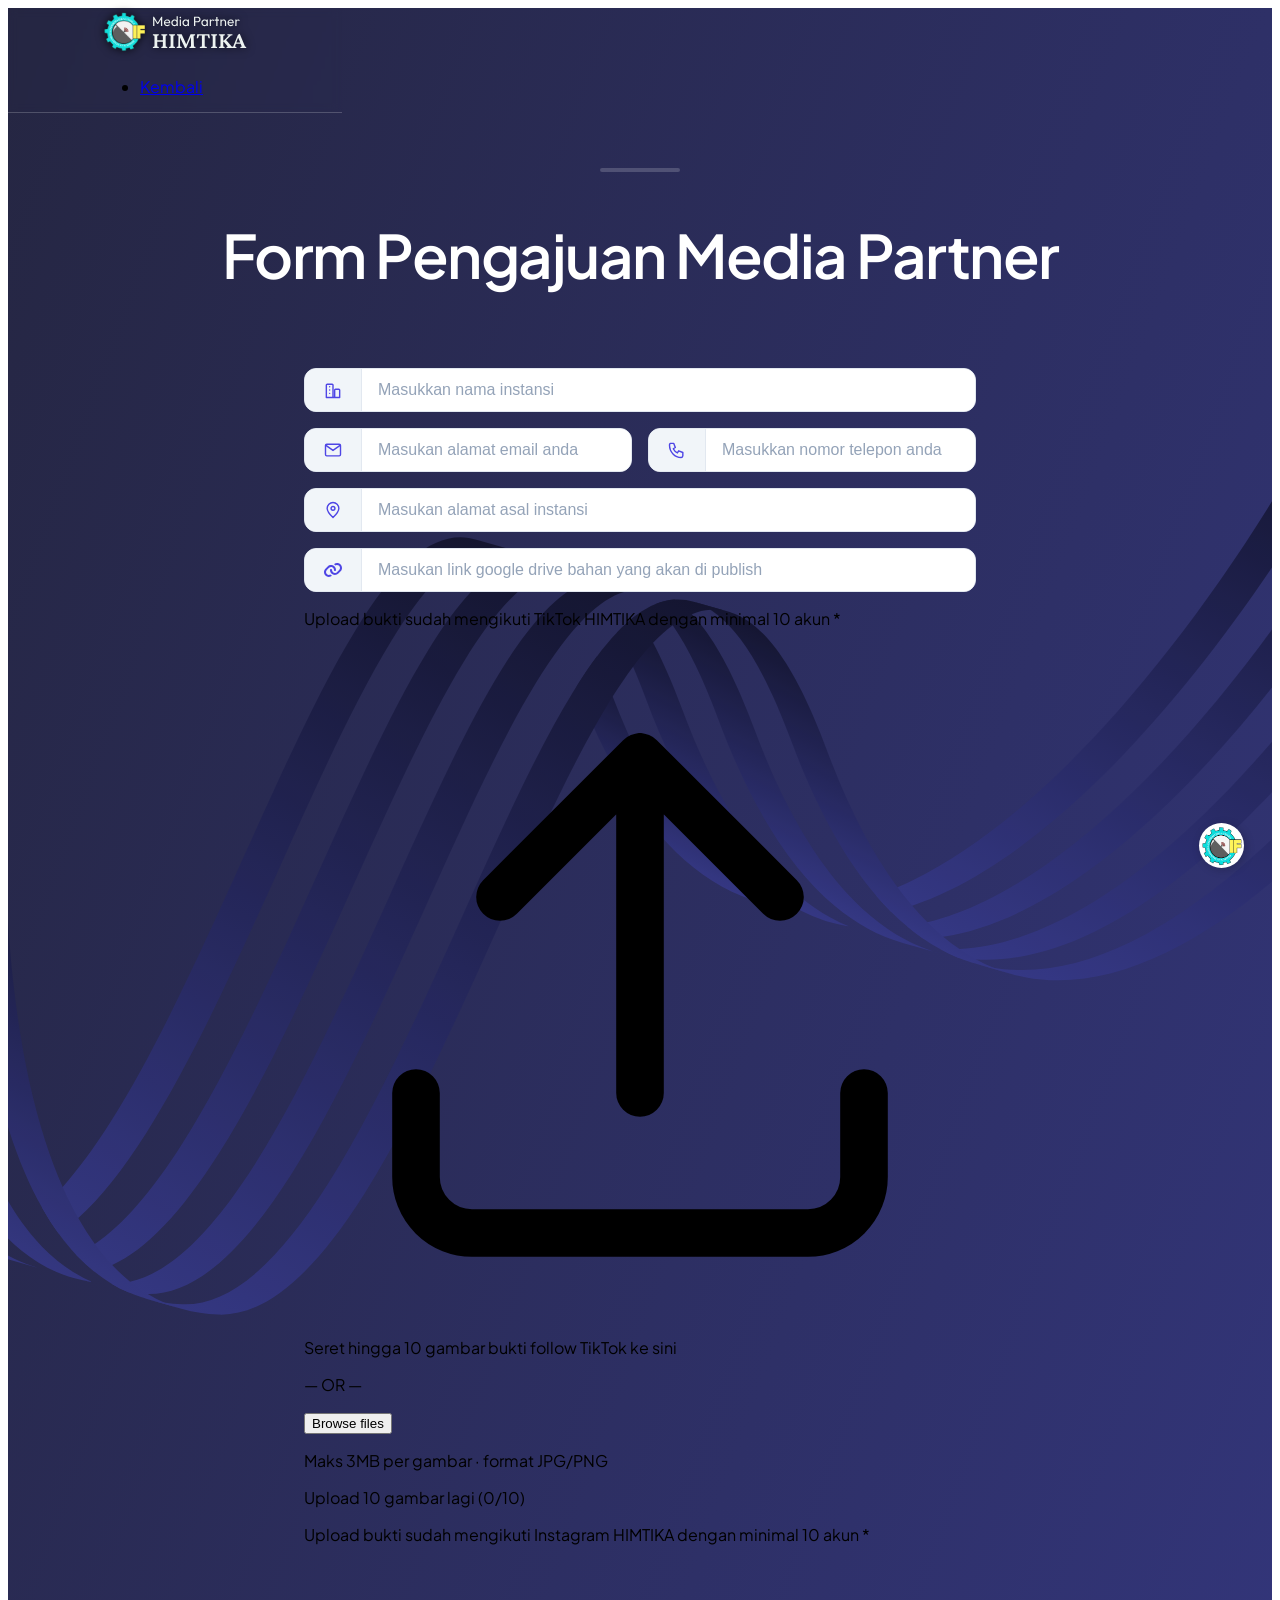
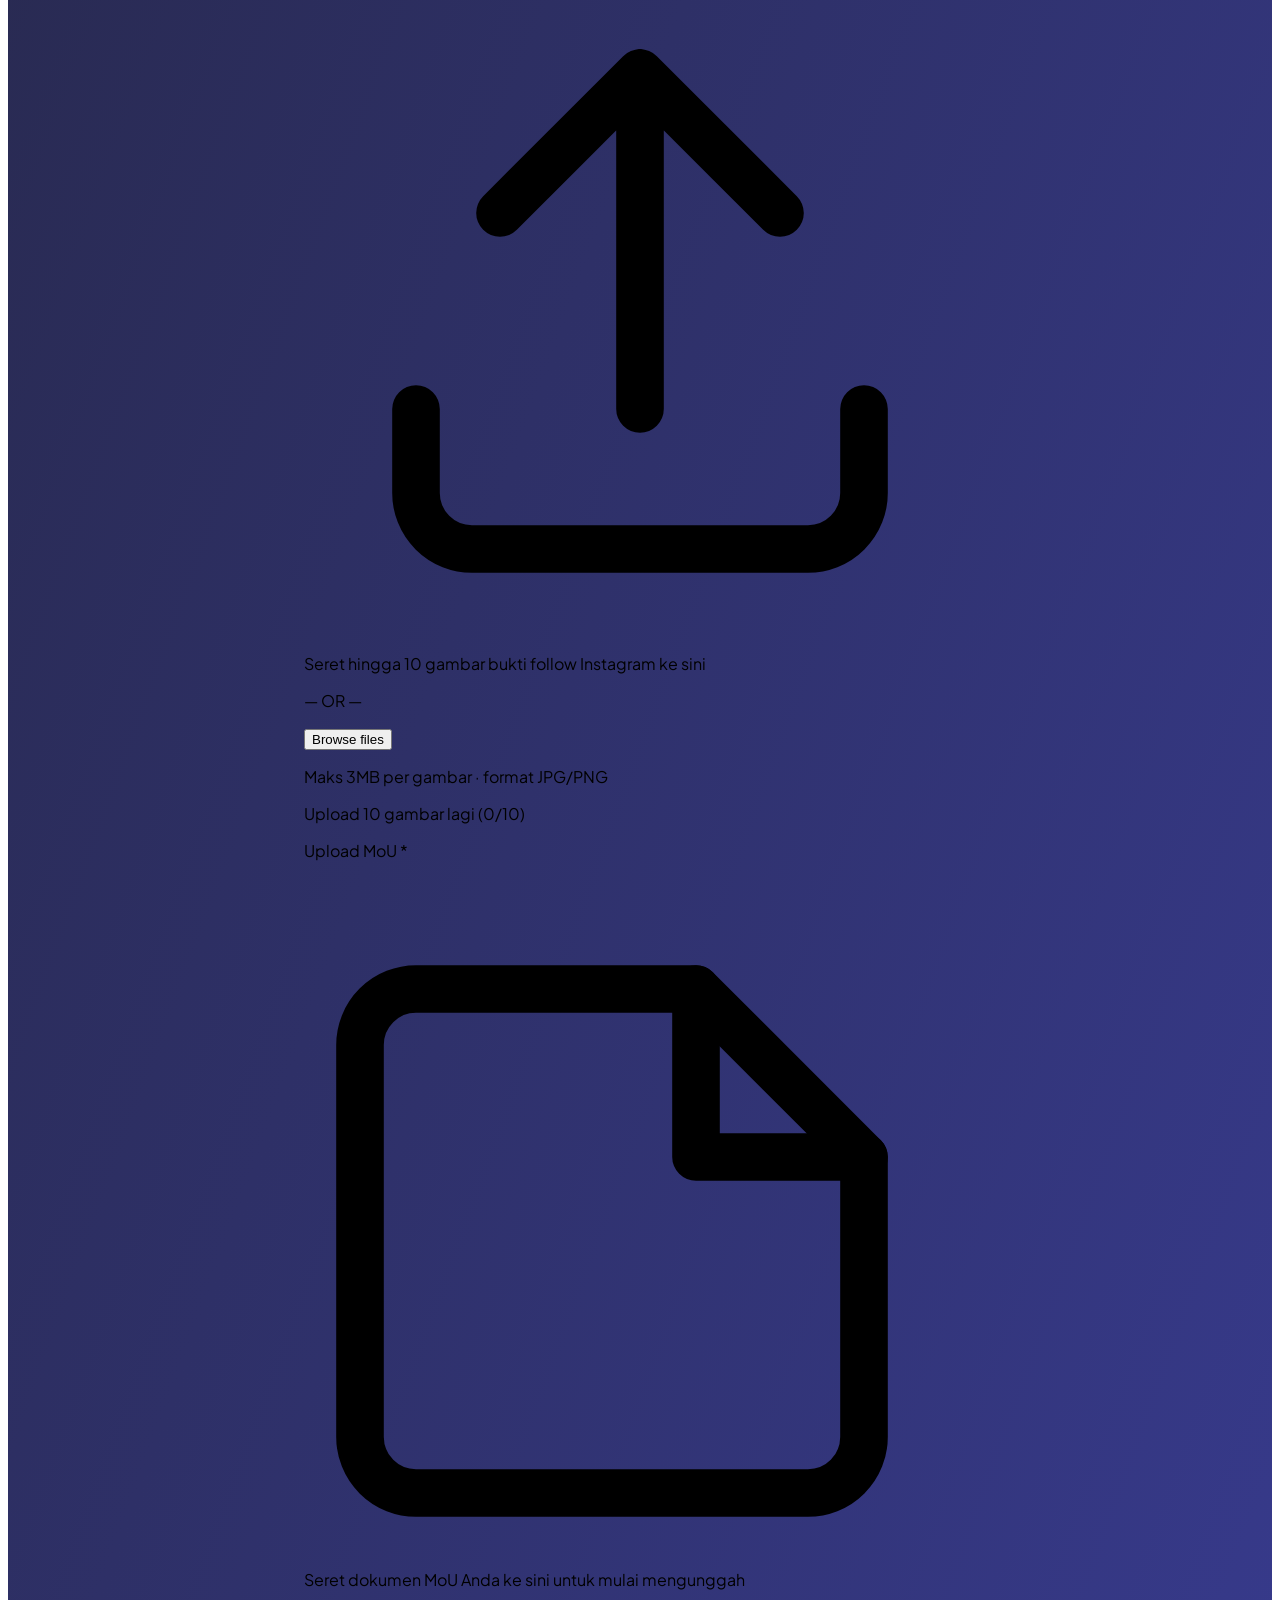
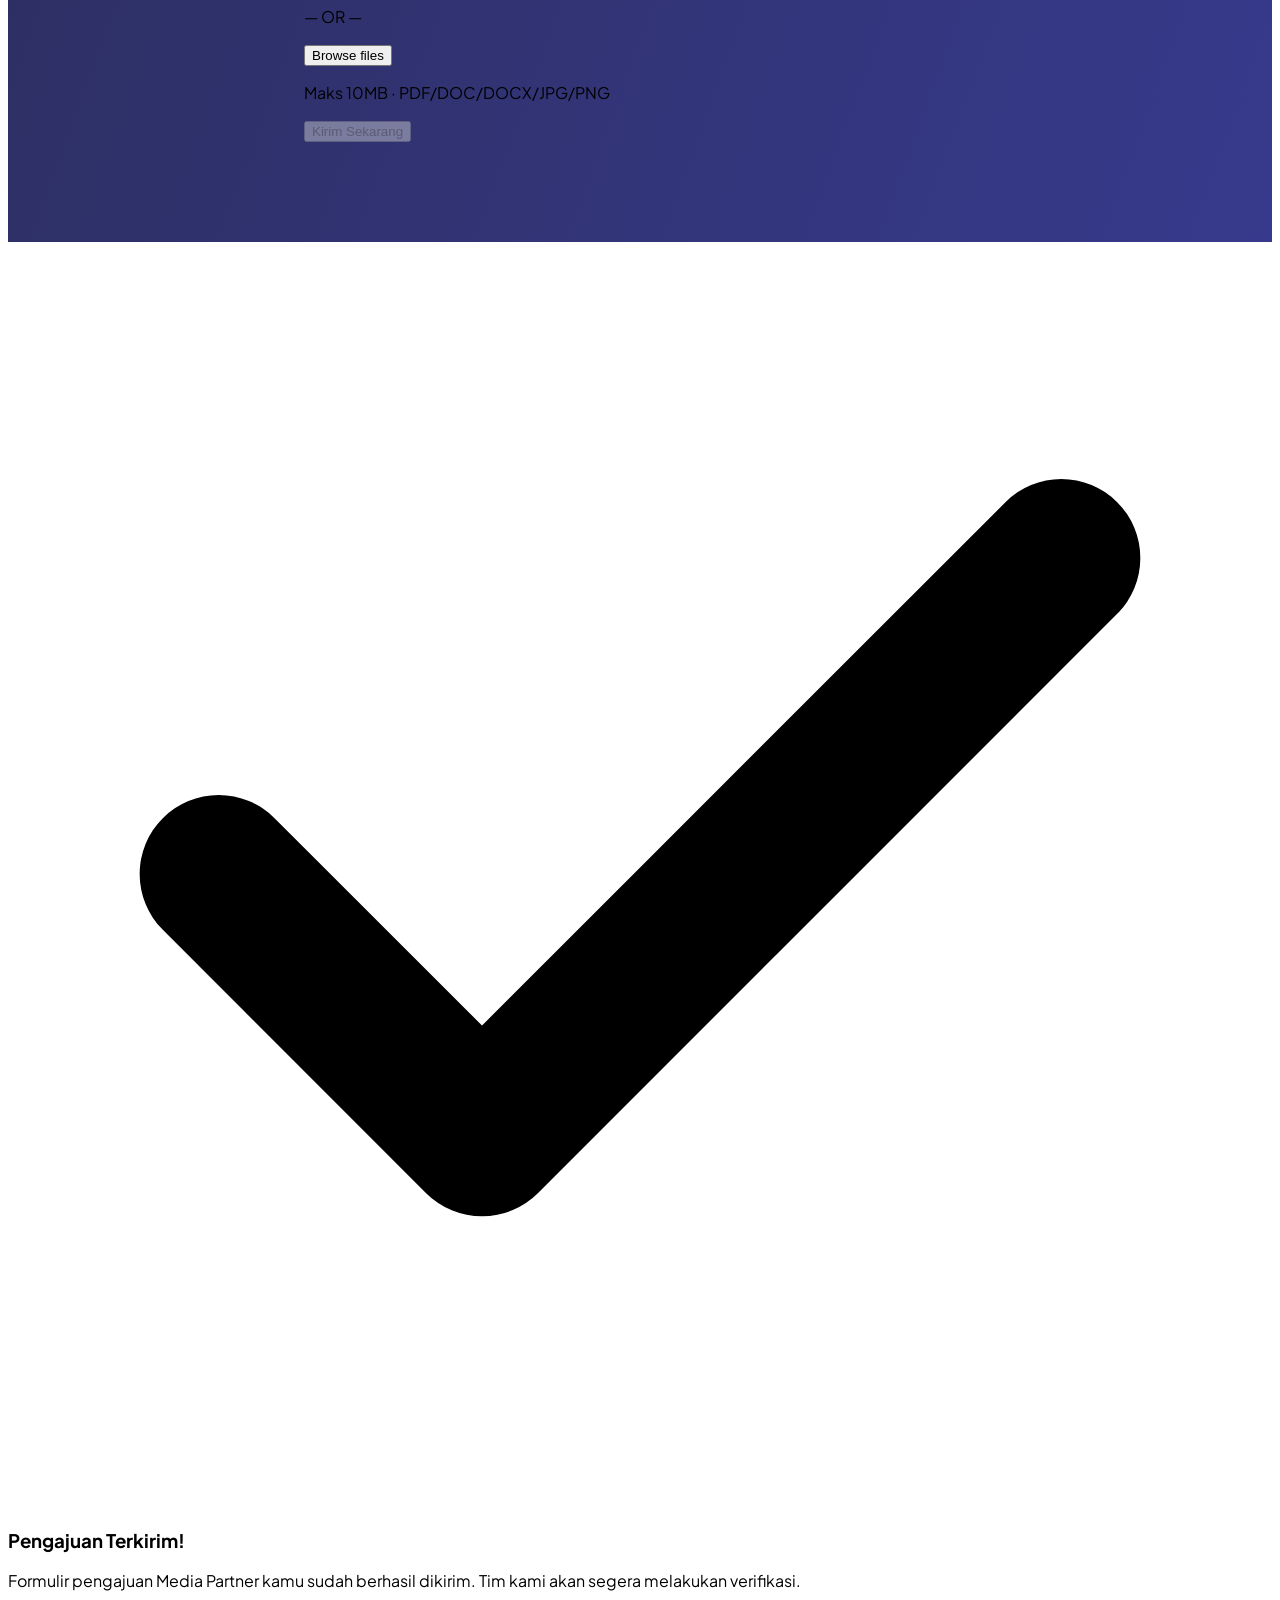
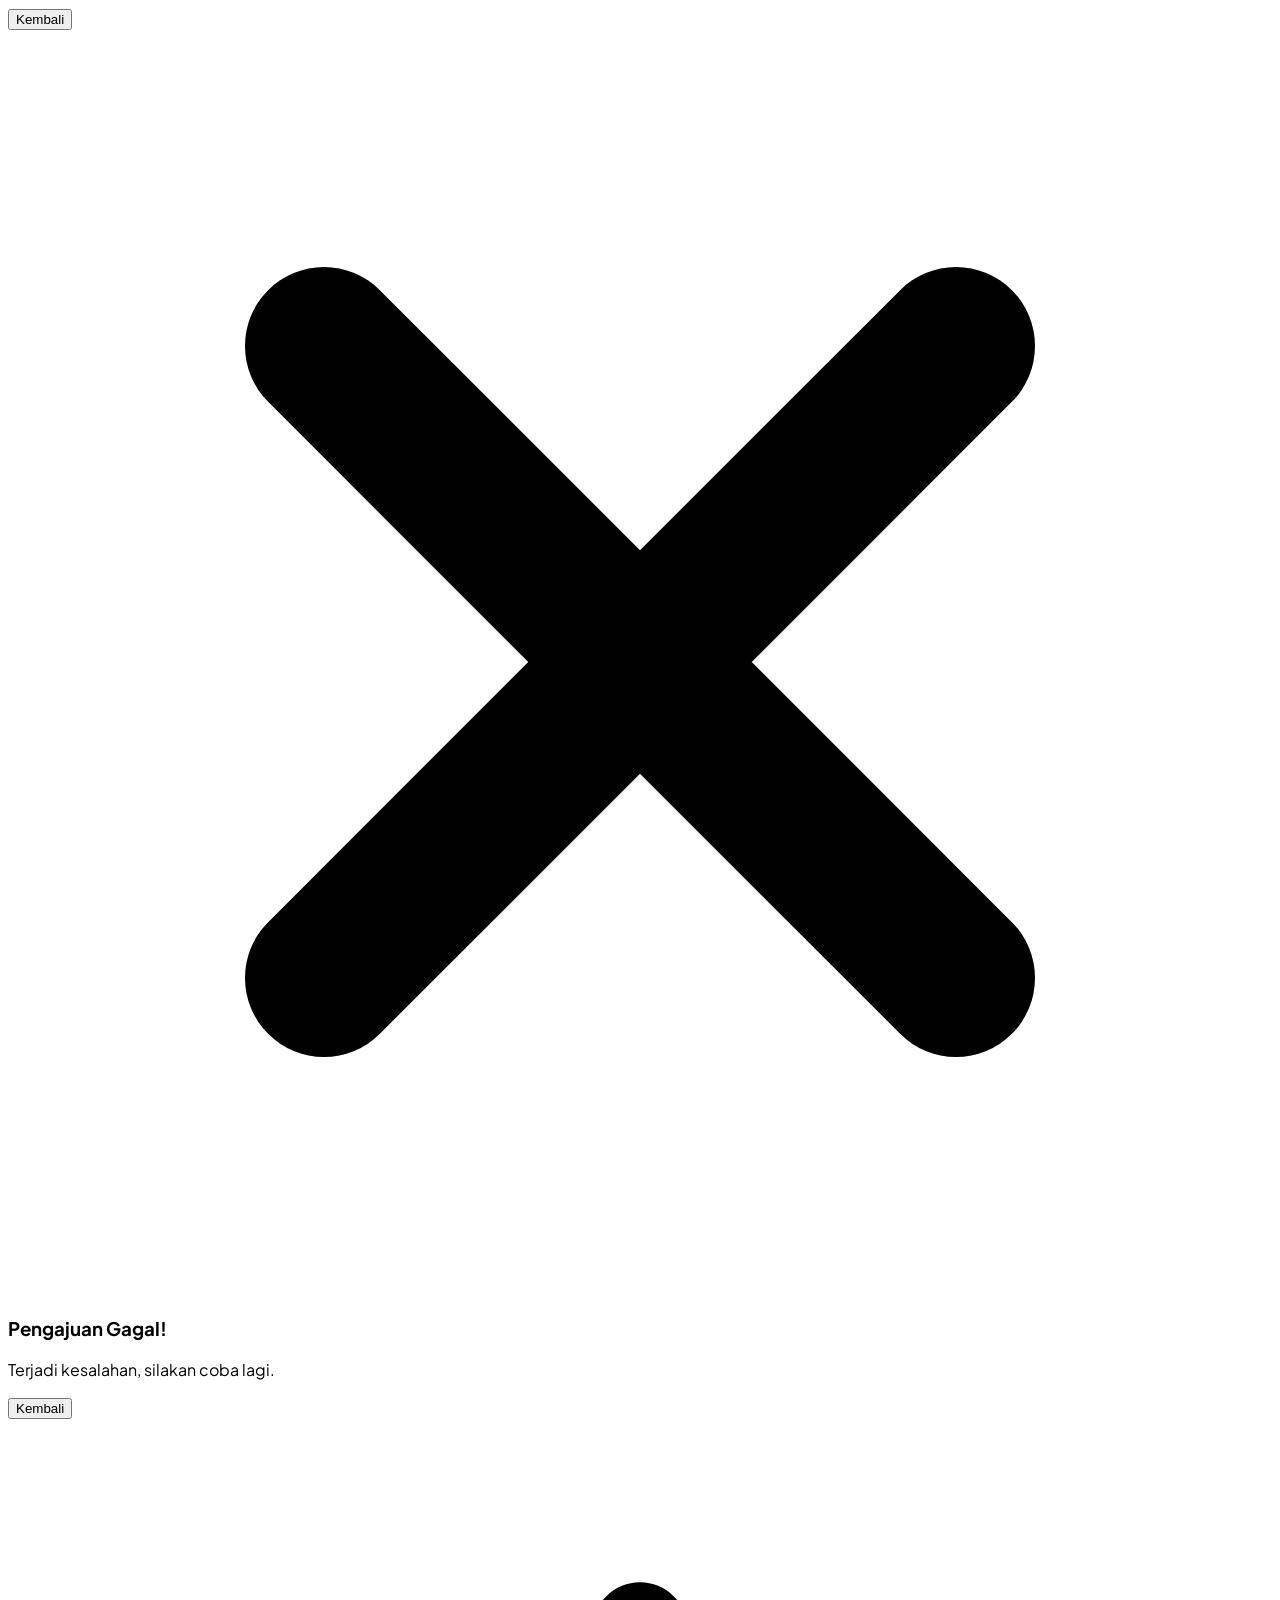
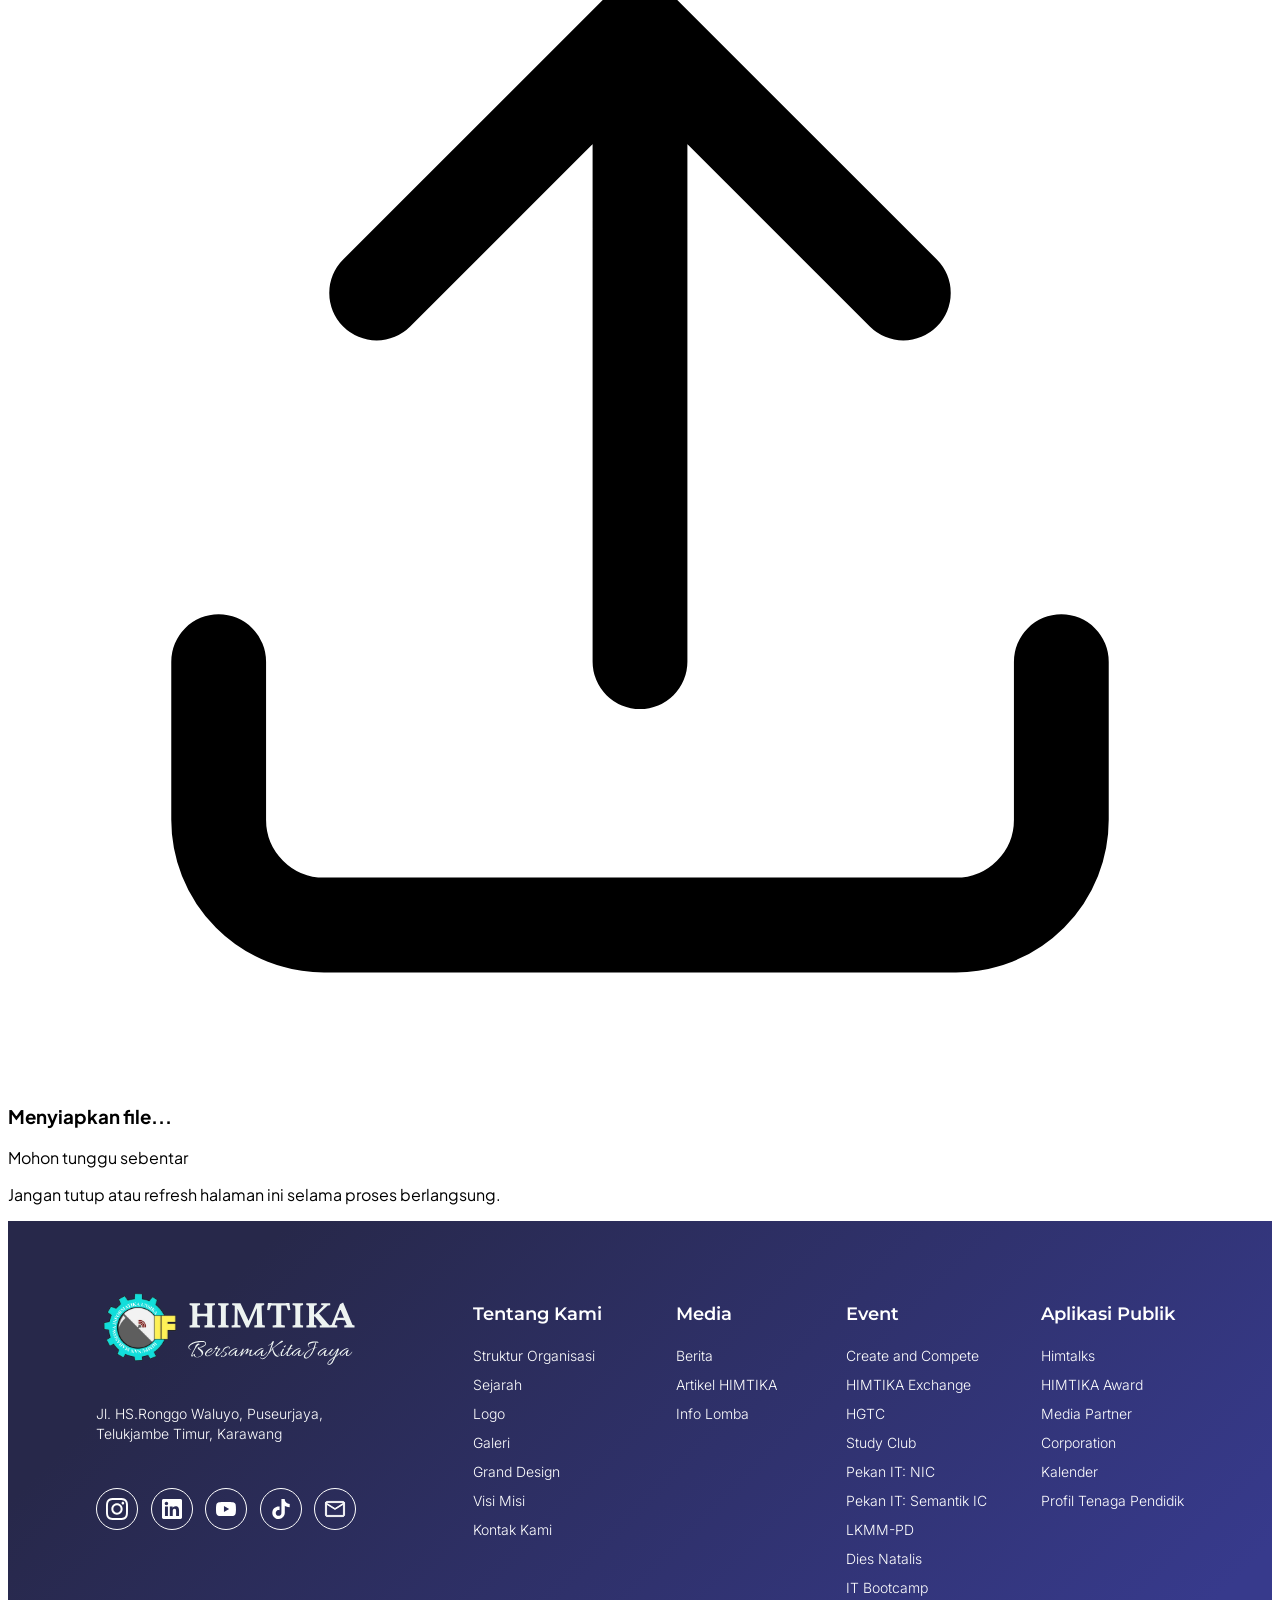
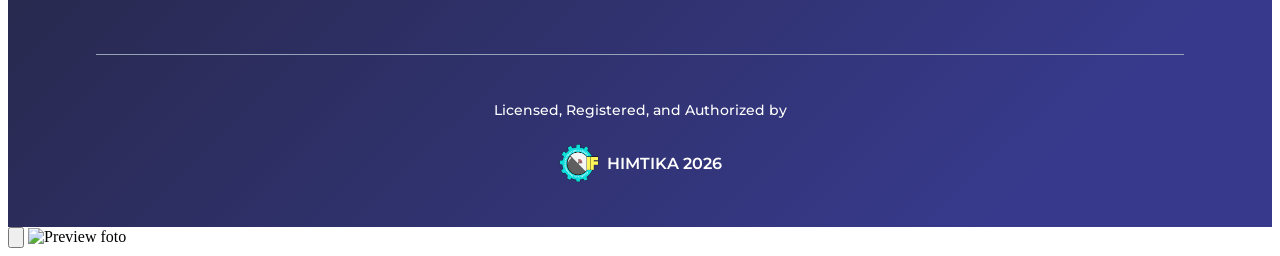
==== commit 5048f88d: "fix: change social media himtika url" ====
--- a/form-medpart.html
+++ b/form-medpart.html
@@ -34,15 +34,15 @@
 
   <!-- START NAVBAR -->
   <nav id="navbar" class="margin-x-section w-full absolute top-0 left-0 py-3 2xl:py-3.5 text-white transition-all duration-500 z-1">
-      <div class="flex justify-between items-center selection:bg-white selection:text-[#373A8C]">
-          <a href="/" class="lg:w-44 xl:w-46 -translate-x-1 transition-all duration-500 glow-shadow">
+      <div class="flex justify-between items-center selection:bg-white selection:text-[#373A8C] section-container">
+          <a href="https://himtika.cs.unsika.ac.id/media-partner/" class="lg:w-44 xl:w-46 -translate-x-1 transition-all duration-500 glow-shadow">
               <img src="assets/images/logo/medpart-header.svg" alt="navbar-image" class="w-full h-full" />
           </a>
           <div 
               class="rounded-2xl max-w-full transition-all duration-500 ease-in-out" >
               <ul class="flex items-center font-medium text-center uppercase">
                   <li>
-                      <a href="/" class="w-full py-2 lg:py-0 lg:w-auto text-center group block cursor-pointer transition duration-300">
+                      <a href="https://himtika.cs.unsika.ac.id/media-partner/" class="w-full py-2 lg:py-0 lg:w-auto text-center group block cursor-pointer transition duration-300">
                           <span class="inline-block px-5 py-1 lg:py-2 text-sm lg:text-sm xl:text-[15px] text-white tracking-wide rounded-full font-semibold bg-[#5358DD] group-hover:text-[#252642] group-hover:font-semibold group-hover:bg-white transition duration-300">
                           Kembali
                           </span>
@@ -290,13 +290,13 @@
                           <p class="footer-address">Jl. HS.Ronggo Waluyo, Puseurjaya, Telukjambe Timur, Karawang</p>
                       </div>
                       <div class="footer-social-wrapper">
-                          <a href="https://www.instagram.com/himtalks_?igsh=MW5tYm1iNG9udDB3dA==" target="_blank" class="footer-social-link">
+                          <a href="https://www.instagram.com/himtika_unsika" target="_blank" class="footer-social-link">
                               <svg width="22" viewBox="0 0 24 24" fill="currentColor" xmlns="http://www.w3.org/2000/svg"><path d="M12 0C8.74 0 8.333.015 7.053.072 5.775.132 4.905.333 4.14.63c-.789.306-1.459.717-2.126 1.384S.935 3.35.63 4.14C.333 4.905.131 5.775.072 7.053.012 8.333 0 8.74 0 12s.015 3.667.072 4.947c.06 1.277.261 2.148.558 2.913.306.788.717 1.459 1.384 2.126.667.666 1.336 1.079 2.126 1.384.766.296 1.636.499 2.913.558C8.333 23.988 8.74 24 12 24s3.667-.015 4.947-.072c1.277-.06 2.148-.262 2.913-.558.788-.306 1.459-.718 2.126-1.384.666-.667 1.079-1.335 1.384-2.126.296-.765.499-1.636.558-2.913.06-1.28.072-1.687.072-4.947s-.015-3.667-.072-4.947c-.06-1.277-.262-2.149-.558-2.913-.306-.789-.718-1.459-1.384-2.126C21.319 1.347 20.651.935 19.86.63c-.765-.297-1.636-.499-2.913-.558C15.667.012 15.26 0 12 0zm0 2.16c3.203 0 3.585.016 4.85.071 1.17.055 1.805.249 2.227.415.562.217.96.477 1.382.896.419.42.679.819.896 1.381.164.422.36 1.057.413 2.227.057 1.266.07 1.646.07 4.85s-.015 3.585-.074 4.85c-.061 1.17-.256 1.805-.421 2.227-.224.562-.479.96-.899 1.382-.419.419-.824.679-1.38.896-.42.164-1.065.36-2.235.413-1.274.057-1.649.07-4.859.07-3.211 0-3.586-.015-4.859-.074-1.171-.061-1.816-.256-2.236-.421-.569-.224-.96-.479-1.379-.899-.421-.419-.69-.824-.9-1.38-.165-.42-.359-1.065-.42-2.235-.045-1.26-.061-1.649-.061-4.844 0-3.196.016-3.586.061-4.861.061-1.17.255-1.814.42-2.234.21-.57.479-.96.9-1.381.419-.419.81-.689 1.379-.898.42-.166 1.051-.361 2.221-.421 1.275-.045 1.65-.06 4.859-.06l.045.03zm0 3.678c-3.405 0-6.162 2.76-6.162 6.162 0 3.405 2.76 6.162 6.162 6.162 3.405 0 6.162-2.76 6.162-6.162 0-3.405-2.76-6.162-6.162-6.162zM12 16c-2.21 0-4-1.79-4-4s1.79-4 4-4 4 1.79 4 4-1.79 4-4 4zm7.846-10.405c0 .795-.646 1.44-1.44 1.44-.795 0-1.44-.646-1.44-1.44 0-.794.646-1.439 1.44-1.439.793-.001 1.44.645 1.44 1.439z" /></svg>
                           </a>
-                          <a href="https://www.linkedin.com/company/himtika/" target="_blank" class="footer-social-link">
+                          <a href="https://www.linkedin.com/company/himtikaofficial/" target="_blank" class="footer-social-link">
                               <svg width="20" viewBox="0 0 24 24" fill="currentColor" xmlns="http://www.w3.org/2000/svg"><path d="M22.2235 0H1.772C0.792 0 0 0.7735 0 1.73V22.265C0 23.222 0.792 24 1.772 24H22.2235C23.2035 24 24 23.222 24 22.27V1.73C24 0.773 23.203 0 22.2235 0ZM7.12 20.4515H3.558V8.9955H7.1205L7.12 20.4515ZM5.339 7.435C5.06781 7.43546 4.79918 7.38246 4.54849 7.27903C4.29779 7.17559 4.06995 7.02376 3.87798 6.83221C3.686 6.64065 3.53367 6.41314 3.4297 6.16267C3.32572 5.9122 3.27213 5.64369 3.272 5.3725C3.27213 5.10131 3.32572 4.8328 3.4297 4.58233C3.53367 4.33186 3.686 4.10435 3.87798 3.91279C4.06995 3.72124 4.29779 3.56941 4.54849 3.46597C4.79918 3.36254 5.06781 3.30954 5.339 3.31C5.88601 3.31 6.41061 3.5273 6.79741 3.91409C7.1842 4.30089 7.4015 4.82549 7.4015 5.3725C7.4015 5.91951 7.1842 6.44411 6.79741 6.83091C6.41061 7.2177 5.88601 7.435 5.339 7.435ZM20.4515 20.452H16.894V14.883C16.894 13.5565 16.8705 11.8455 15.042 11.8455C13.1905 11.8455 12.9095 13.2935 12.9095 14.789V20.4515H9.356V8.9955H12.769V10.5605H12.8155C13.289 9.6605 14.4515 8.7095 16.181 8.7095C19.786 8.7095 20.4515 11.0815 20.4515 14.1655V20.452Z" /></svg>
                           </a>
-                          <a href="https://www.youtube.com/@himtikaofficial4428" target="_blank" class="footer-social-link">
+                          <a href="https://www.youtube.com/@HimtikaOfficial" target="_blank" class="footer-social-link">
                               <svg width="20" viewBox="0 0 24 24" fill="currentColor" xmlns="http://www.w3.org/2000/svg"><path d="M23.498 6.186a3.016 3.016 0 0 0-2.122-2.136C19.505 3.545 12 3.545 12 3.545s-7.505 0-9.377.505A3.017 3.017 0 0 0 .502 6.186C0 8.07 0 12 0 12s0 3.93.502 5.814a3.016 3.016 0 0 0 2.122 2.136c1.871.505 9.376.505 9.376.505s7.505 0 9.377-.505a3.015 3.015 0 0 0 2.122-2.136C24 15.93 24 12 24 12s0-3.93-.502-5.814zM9.545 15.568V8.432L15.818 12l-6.273 3.568z" /></svg>
                           </a>
                           <a href="https://www.tiktok.com/@himtika_unsika" target="_blank" class="footer-social-link">
@@ -342,13 +342,13 @@
                               <h3 class="group-title">Event</h3>
                               <ul class="group-list">
                                   <li><a href="https://himtika.cs.unsika.ac.id/open-project/" target="_blank">Create and Compete</a></li>
-                                  <li><a href="https://himtika.cs.unsika.ac.id/himtika-exchange/" target="_blank">Himtika Exchange</a></li>
+                                  <li><a href="https://himtika.cs.unsika.ac.id/himtika-exchange/" target="_blank">HIMTIKA Exchange</a></li>
                                   <li><a href="https://himtika.cs.unsika.ac.id/hgtc/" target="_blank">HGTC</a></li>
                                   <li><a href="https://himtika.cs.unsika.ac.id/studyclub/" target="_blank">Study Club</a></li>
                                   <li><a href="https://himtika.cs.unsika.ac.id/pekan-it/" target="_blank">Pekan IT: NIC</a></li>
                                   <li><a href="https://himtika.cs.unsika.ac.id/pekan-it/detail-semantik/" target="_blank">Pekan IT: Semantik IC</a></li>
                                   <li><a href="https://himtika.cs.unsika.ac.id/lkmmpd/" target="_blank">LKMM-PD</a></li>
-                                  <li><a href="https://himtika.cs.unsika.ac.id/diesnatalis/" target="_blank">Diesnatalis</a></li>
+                                  <li><a href="https://himtika.cs.unsika.ac.id/diesnatalis/" target="_blank">Dies Natalis</a></li>
                                   <li><a href="https://himtika.cs.unsika.ac.id/it-bootcamp/" target="_blank">IT Bootcamp</a></li>
                               </ul>
                           </div>
@@ -359,7 +359,7 @@
                               <h3 class="group-title aplikasi-publik">Aplikasi Publik</h3>
                               <ul class="group-list">
                                   <li><a href="https://himtalks.vercel.app/himtalks" target="_blank">Himtalks</a></li>
-                                  <li><a href="https://himtika.cs.unsika.ac.id/himtika-awards/" target="_blank">Himtika Award</a></li>
+                                  <li><a href="https://himtika.cs.unsika.ac.id/himtika-awards/" target="_blank">HIMTIKA Award</a></li>
                                   <li><a href="https://himtika.cs.unsika.ac.id/media-partner/" target="_blank">Media Partner</a></li>
                                   <li><a href="https://himtika.cs.unsika.ac.id/corporation/" target="_blank">Corporation</a></li>
                                   <li><a href="https://himtika.cs.unsika.ac.id/kalender/" target="_blank">Kalender</a></li>
--- a/assets/css/style.css
+++ b/assets/css/style.css
@@ -31,7 +31,6 @@
 .glow-shadow {
     filter: drop-shadow(0 0 5px rgba(0,0,0,0.8));
 }
-
 .main-section {
     font-family: var(--font-jakarta);
 }
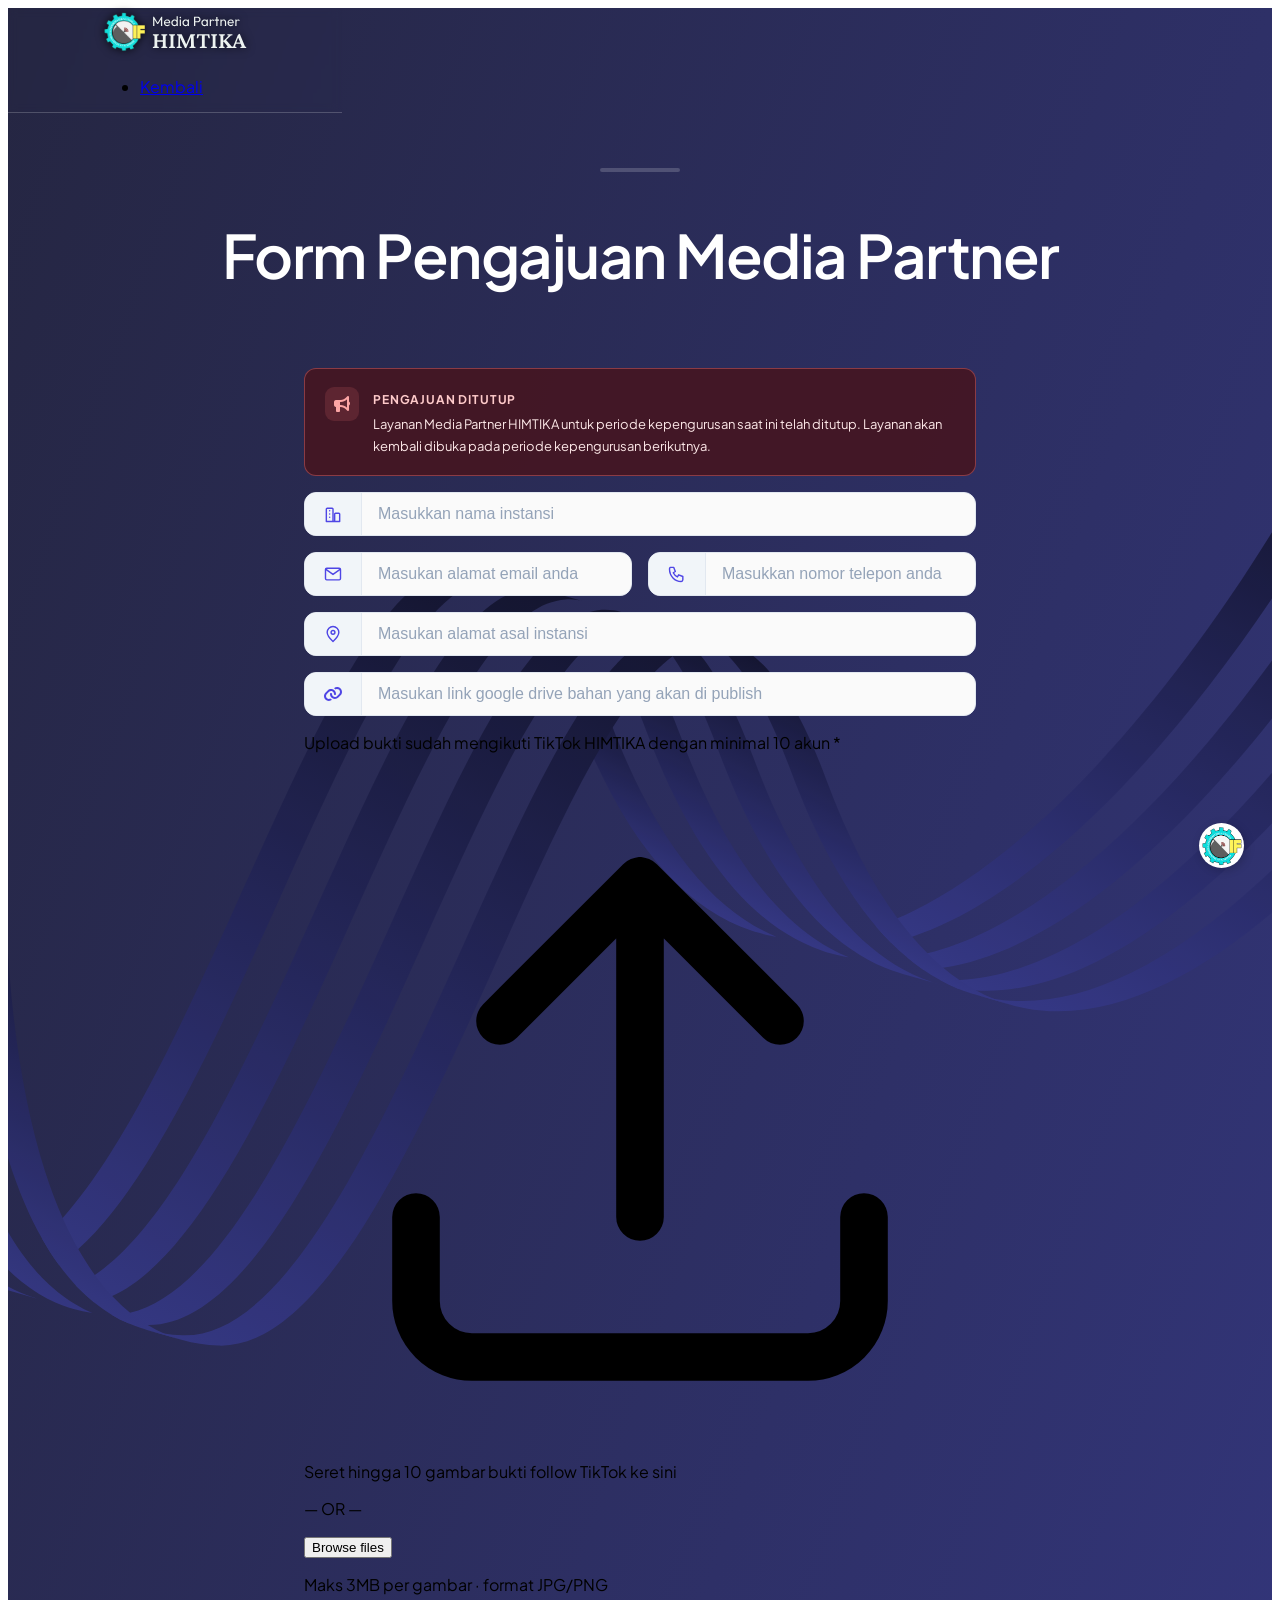
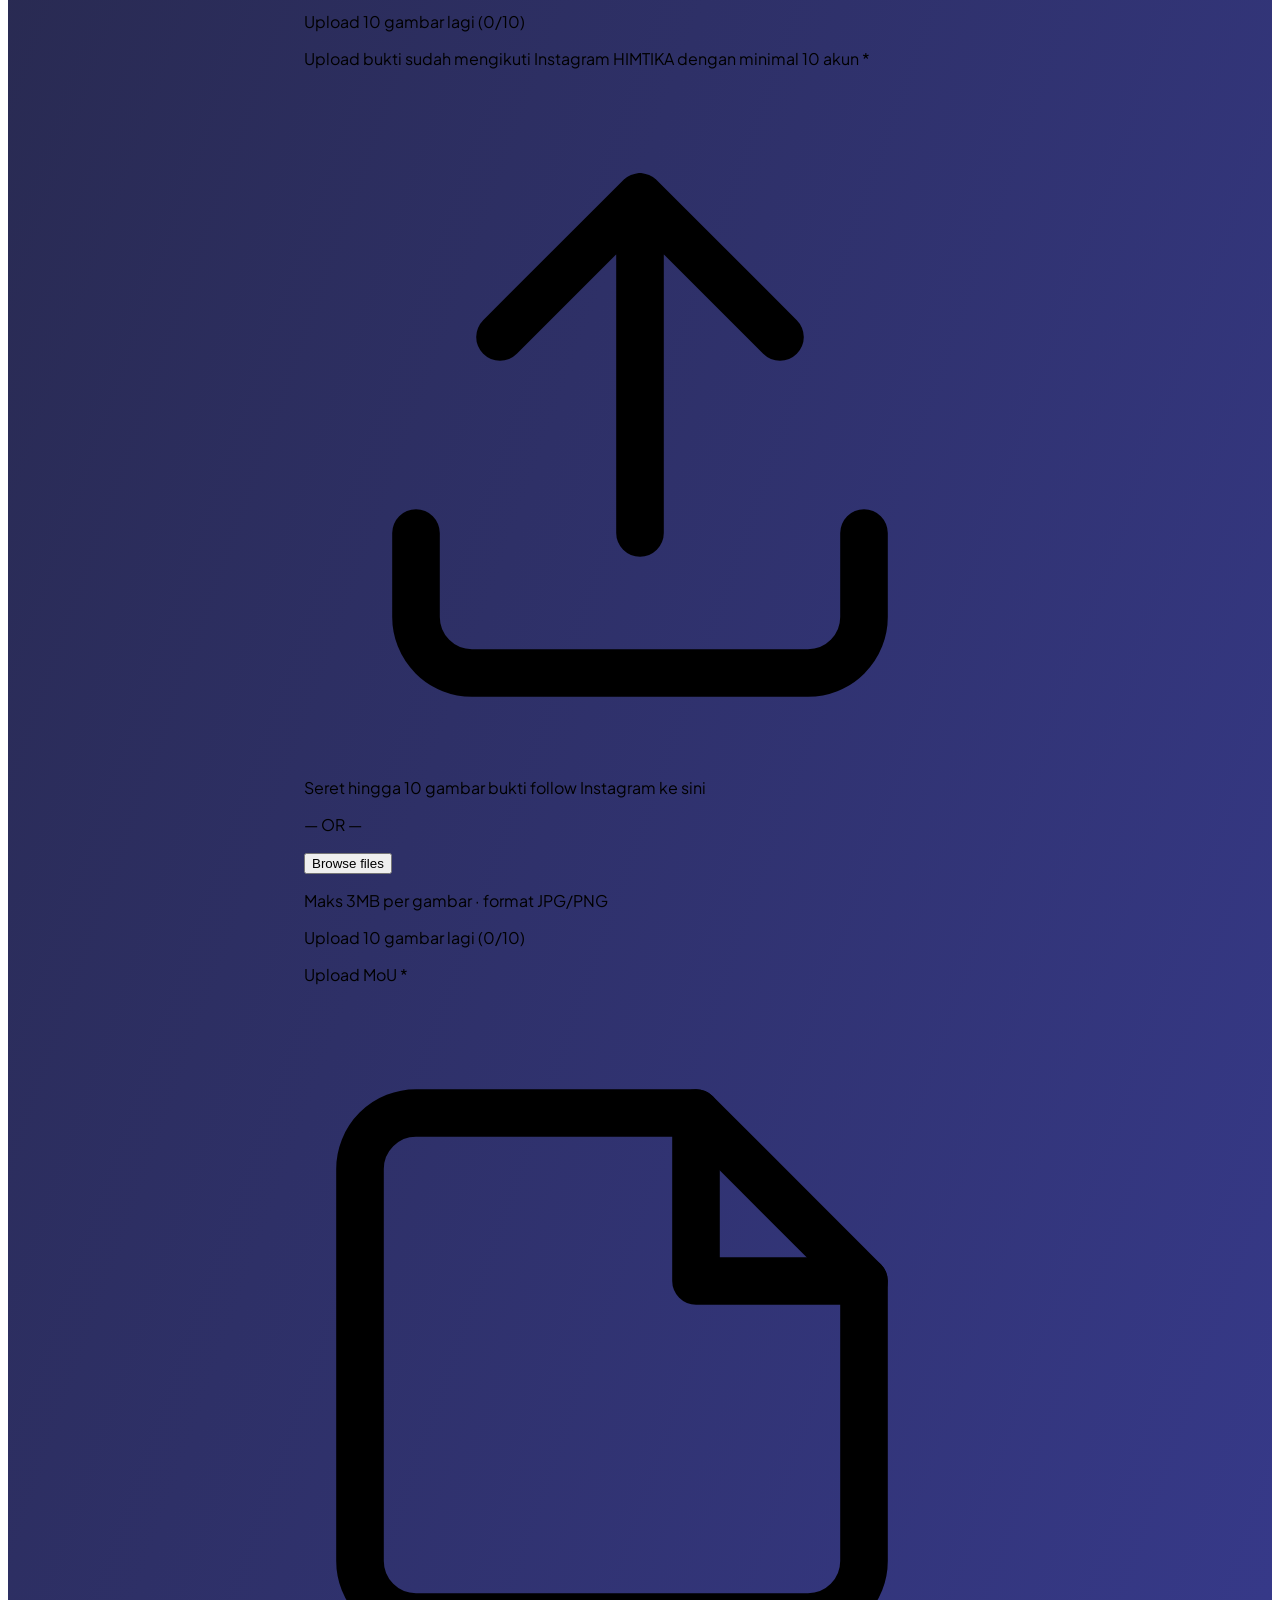
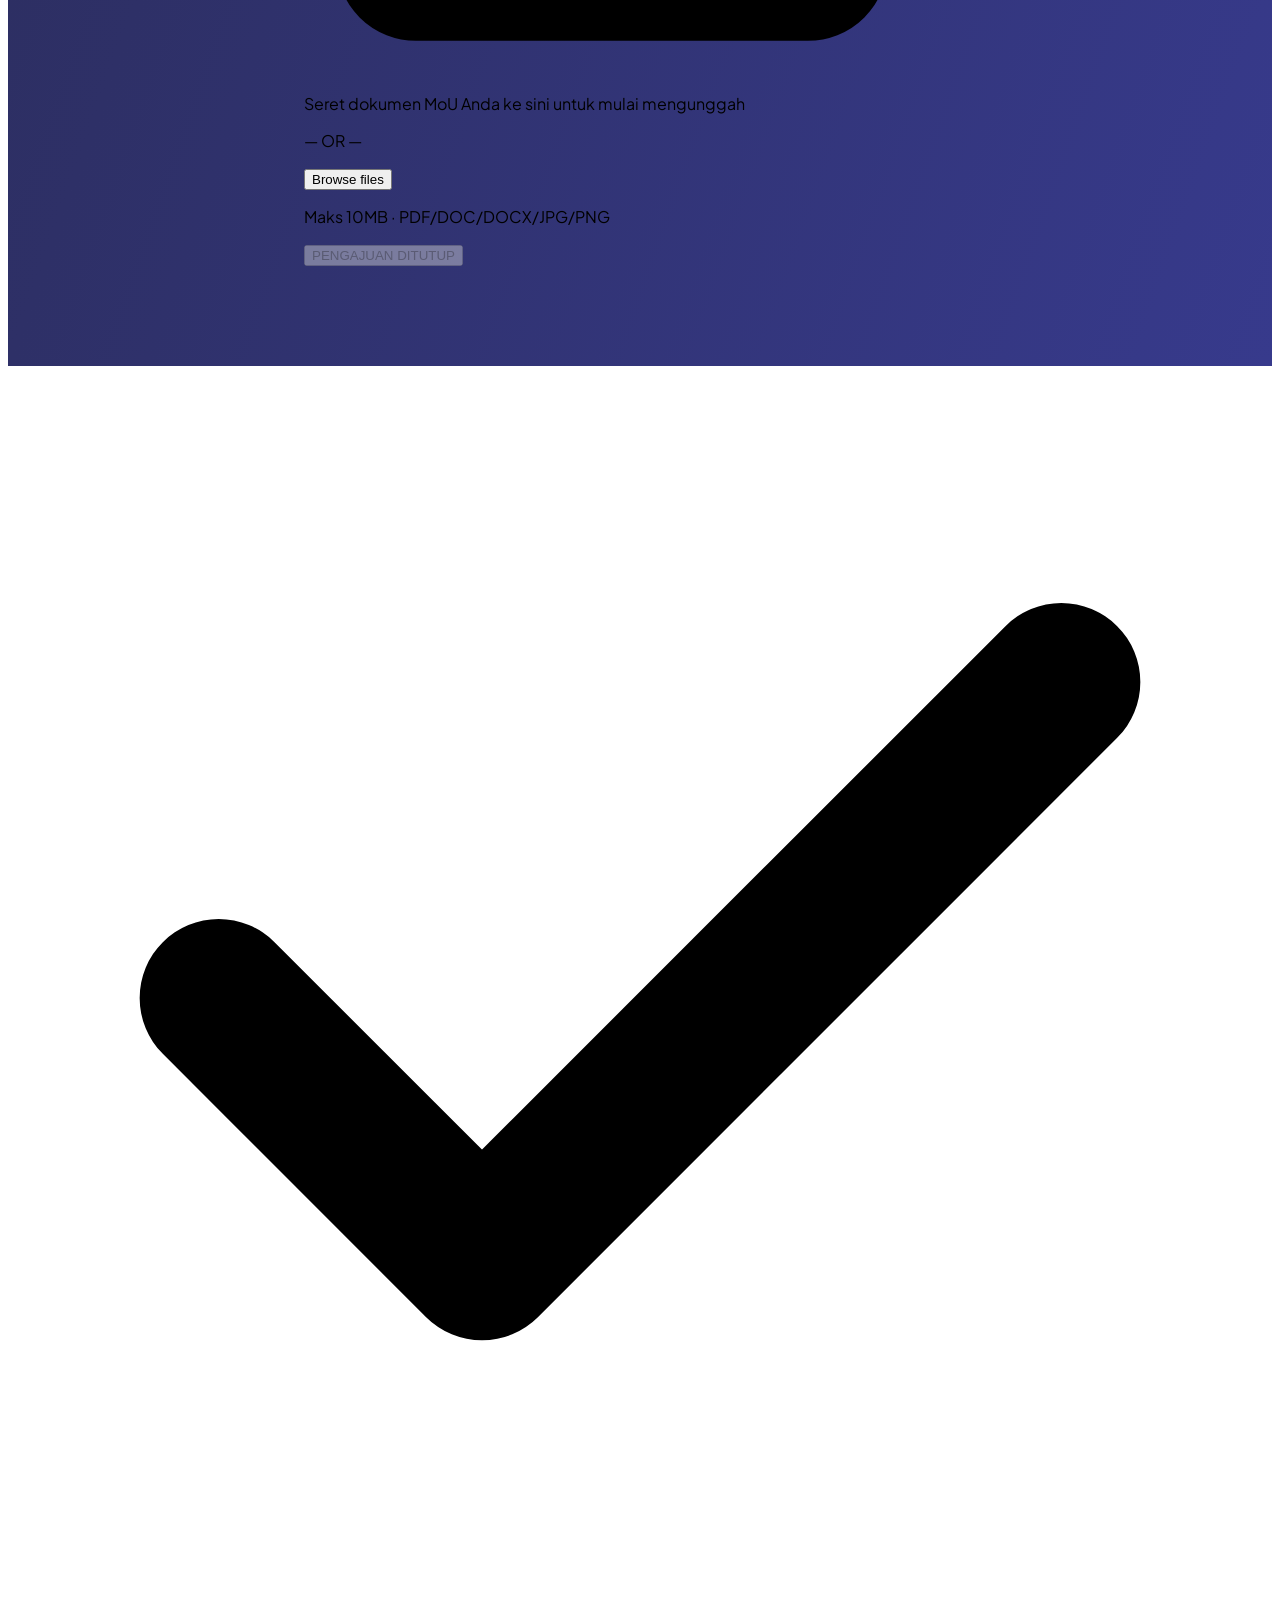
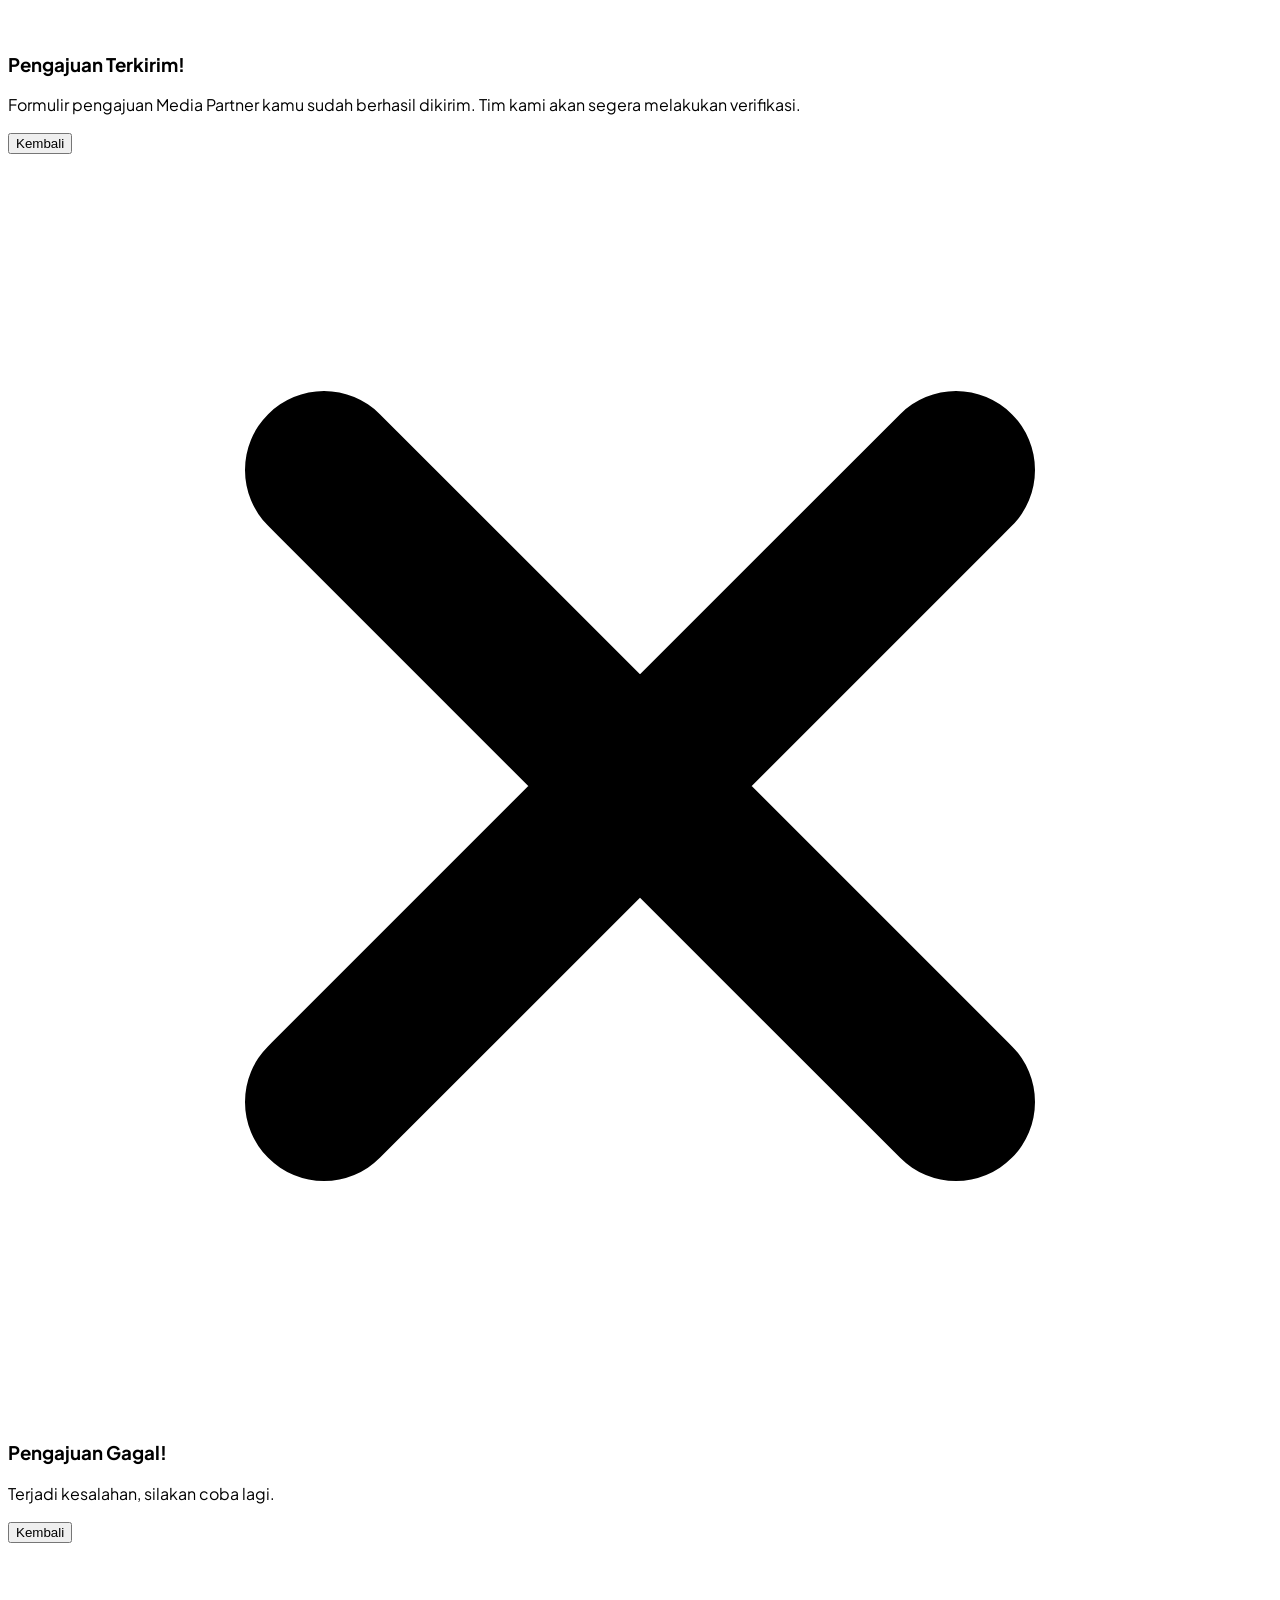
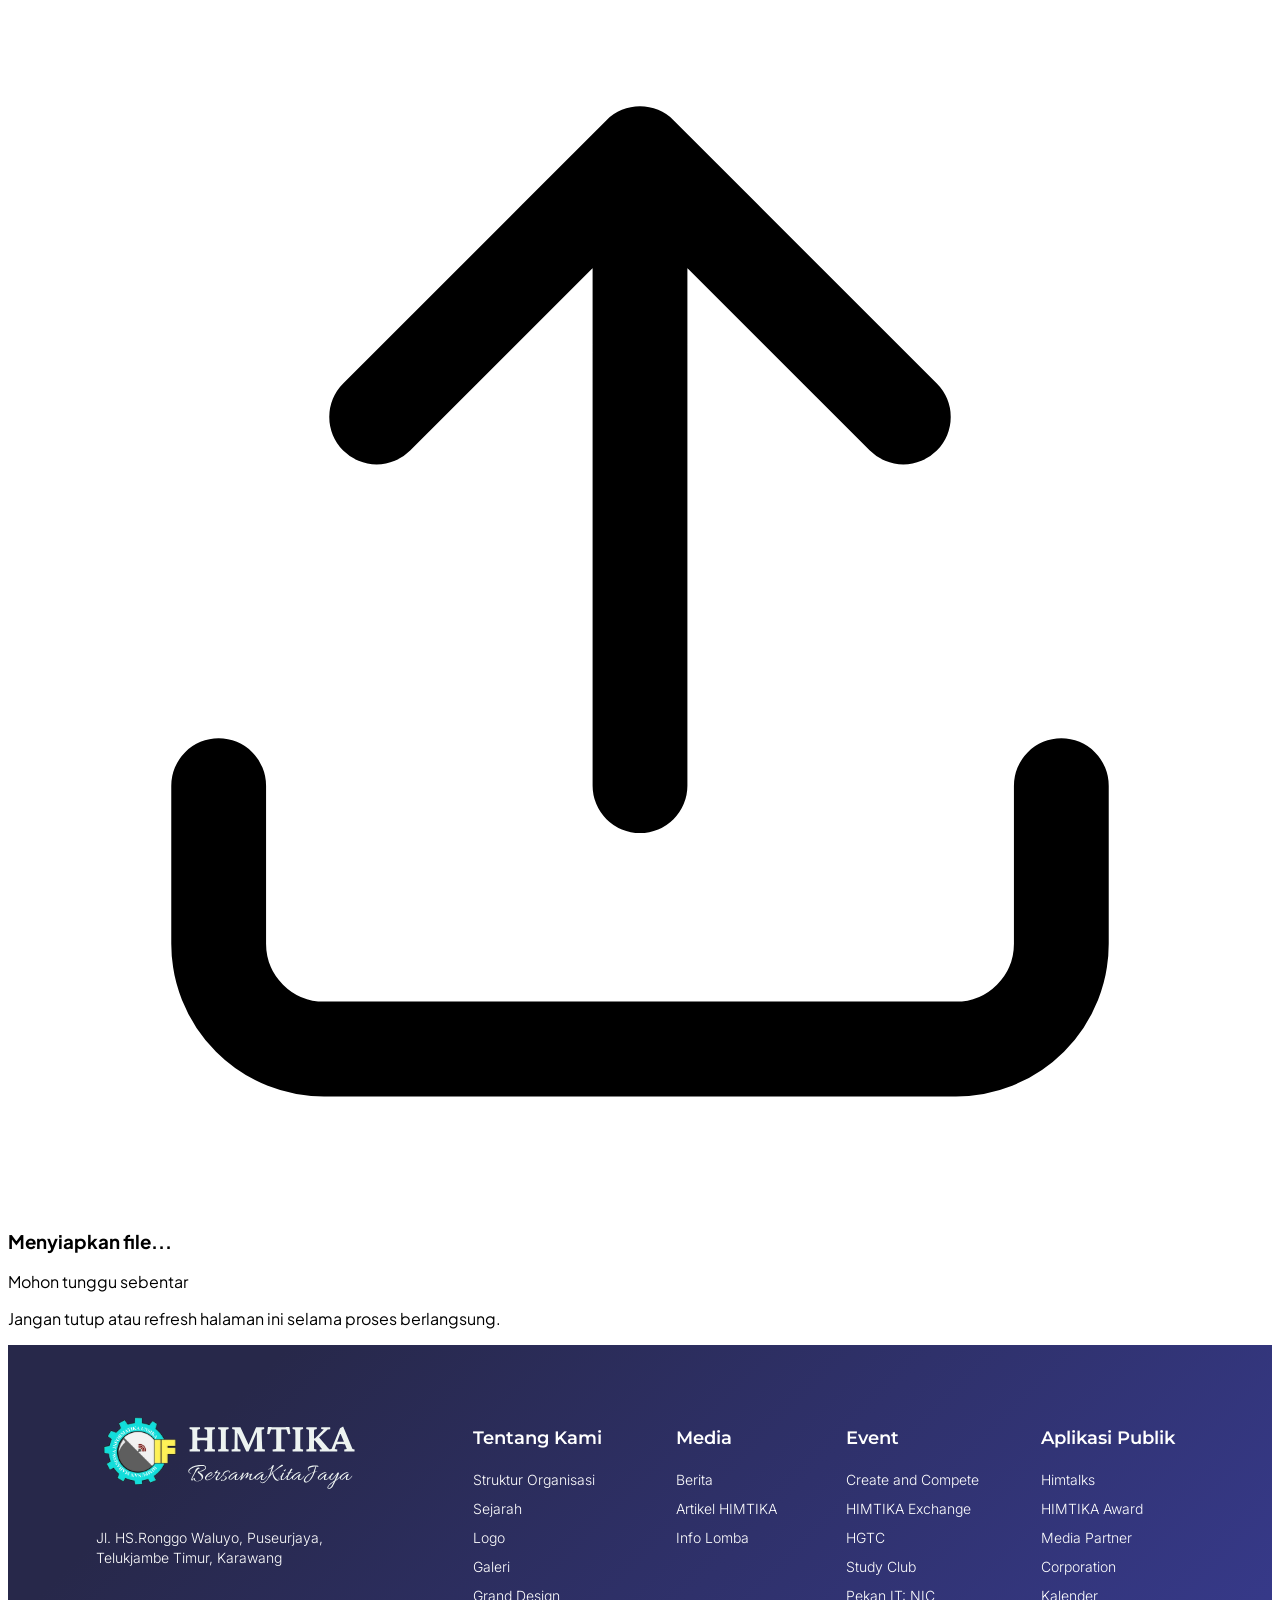
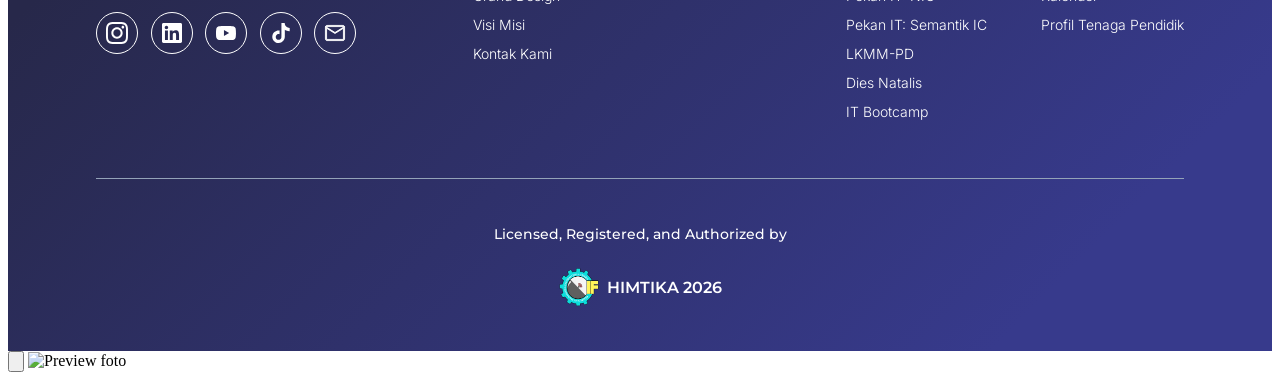
==== commit bbb4dada: "feat(form-medpart): add temporary submission closure notice and disable applications" ====
--- a/form-medpart.html
+++ b/form-medpart.html
@@ -1,389 +1,1007 @@
-<!DOCTYPE html>
+<!doctype html>
 <html lang="id">
-<head>
-  <meta charset="UTF-8" />
-  <meta name="viewport" content="width=device-width, initial-scale=1.0" />
-  <title>Form Pengajuan Medpart ー HIMTIKA ー Himpunan Mahasiswa Informatika UNSIKA</title>
-  <meta name="description" content="Fasilitas untuk mempermudah proses pengajuan media partner secara langsung melalui website resmi HIMTIKA." />
-  <meta name="keywords" content="HIMTIKA, Himpunan Mahasiswa Informatika, UNSIKA, Media Partner, Informatika" />
-
-  <!-- Icon -->
-  <link rel="icon" href="assets/images/logo/HIMTIKA.webp" type="image/x-icon"/>
-
-  <script src="https://cdn.jsdelivr.net/npm/@tailwindcss/browser@4"></script>
-
-  <!-- CSS -->
-  <link rel="stylesheet" href="assets/css/style.css">
-  <link rel="stylesheet" href="assets/css/responsive.css">
-
-  <!-- font -->
-  <link rel="stylesheet" href="https://unpkg.com/aos@next/dist/aos.css"/>
-  <link rel="stylesheet" href="https://cdnjs.cloudflare.com/ajax/libs/font-awesome/6.0.0-beta3/css/all.min.css">
-  <link rel="stylesheet" href="https://cdnjs.cloudflare.com/ajax/libs/font-awesome/6.5.1/css/all.min.css"/>
-
-  <!-- Responsive -->
-  <meta http-equiv="X-UA-Compatible" content="IE=edge">
-  <meta name="viewport" content="width=device-width, initial-scale=1.0, maximum-scale=1.0, user-scalable=0">
-</head>
-<body>
-  <!-- PRELOADER -->
-  <div class="preloader">
+  <head>
+    <meta charset="UTF-8" />
+    <meta name="viewport" content="width=device-width, initial-scale=1.0" />
+    <title>
+      Form Pengajuan Medpart ー HIMTIKA ー Himpunan Mahasiswa Informatika UNSIKA
+    </title>
+    <meta
+      name="description"
+      content="Fasilitas untuk mempermudah proses pengajuan media partner secara langsung melalui website resmi HIMTIKA."
+    />
+    <meta
+      name="keywords"
+      content="HIMTIKA, Himpunan Mahasiswa Informatika, UNSIKA, Media Partner, Informatika"
+    />
+
+    <!-- Icon -->
+    <link
+      rel="icon"
+      href="assets/images/logo/HIMTIKA.webp"
+      type="image/x-icon"
+    />
+
+    <script src="https://cdn.jsdelivr.net/npm/@tailwindcss/browser@4"></script>
+
+    <!-- CSS -->
+    <link rel="stylesheet" href="assets/css/style.css" />
+    <link rel="stylesheet" href="assets/css/responsive.css" />
+
+    <!-- font -->
+    <link rel="stylesheet" href="https://unpkg.com/aos@next/dist/aos.css" />
+    <link
+      rel="stylesheet"
+      href="https://cdnjs.cloudflare.com/ajax/libs/font-awesome/6.0.0-beta3/css/all.min.css"
+    />
+    <link
+      rel="stylesheet"
+      href="https://cdnjs.cloudflare.com/ajax/libs/font-awesome/6.5.1/css/all.min.css"
+    />
+
+    <!-- Responsive -->
+    <meta http-equiv="X-UA-Compatible" content="IE=edge" />
+    <meta
+      name="viewport"
+      content="width=device-width, initial-scale=1.0, maximum-scale=1.0, user-scalable=0"
+    />
+  </head>
+  <body>
+    <!-- PRELOADER -->
+    <div class="preloader">
       <div class="icon"></div>
       <div class="other-icon"></div>
-  </div>
-
-  <!-- START NAVBAR -->
-  <nav id="navbar" class="margin-x-section w-full absolute top-0 left-0 py-3 2xl:py-3.5 text-white transition-all duration-500 z-1">
-      <div class="flex justify-between items-center selection:bg-white selection:text-[#373A8C] section-container">
-          <a href="https://himtika.cs.unsika.ac.id/media-partner/" class="lg:w-44 xl:w-46 -translate-x-1 transition-all duration-500 glow-shadow">
-              <img src="assets/images/logo/medpart-header.svg" alt="navbar-image" class="w-full h-full" />
-          </a>
-          <div 
-              class="rounded-2xl max-w-full transition-all duration-500 ease-in-out" >
-              <ul class="flex items-center font-medium text-center uppercase">
-                  <li>
-                      <a href="https://himtika.cs.unsika.ac.id/media-partner/" class="w-full py-2 lg:py-0 lg:w-auto text-center group block cursor-pointer transition duration-300">
-                          <span class="inline-block px-5 py-1 lg:py-2 text-sm lg:text-sm xl:text-[15px] text-white tracking-wide rounded-full font-semibold bg-[#5358DD] group-hover:text-[#252642] group-hover:font-semibold group-hover:bg-white transition duration-300">
-                          Kembali
-                          </span>
-                      </a>
-                  </li>
-              </ul>
+    </div>
+
+    <!-- START NAVBAR -->
+    <nav
+      id="navbar"
+      class="margin-x-section w-full absolute top-0 left-0 py-3 2xl:py-3.5 text-white transition-all duration-500 z-1"
+    >
+      <div
+        class="flex justify-between items-center selection:bg-white selection:text-[#373A8C] section-container"
+      >
+        <a
+          href="https://himtika.cs.unsika.ac.id/media-partner/"
+          class="lg:w-44 xl:w-46 -translate-x-1 transition-all duration-500 glow-shadow"
+        >
+          <img
+            src="assets/images/logo/medpart-header.svg"
+            alt="navbar-image"
+            class="w-full h-full"
+          />
+        </a>
+        <div
+          class="rounded-2xl max-w-full transition-all duration-500 ease-in-out"
+        >
+          <ul class="flex items-center font-medium text-center uppercase">
+            <li>
+              <a
+                href="https://himtika.cs.unsika.ac.id/media-partner/"
+                class="w-full py-2 lg:py-0 lg:w-auto text-center group block cursor-pointer transition duration-300"
+              >
+                <span
+                  class="inline-block px-5 py-1 lg:py-2 text-sm lg:text-sm xl:text-[15px] text-white tracking-wide rounded-full font-semibold bg-[#5358DD] group-hover:text-[#252642] group-hover:font-semibold group-hover:bg-white transition duration-300"
+                >
+                  Kembali
+                </span>
+              </a>
+            </li>
+          </ul>
+        </div>
+      </div>
+    </nav>
+    <!-- END NAVBAR -->
+
+    <!-- START MAIN SECTION -->
+    <main class="main-section">
+      <section
+        id="form-pengajuan"
+        class="form-pengajuan-section margin-x-section"
+      >
+        <img
+          src="./assets/images/hero-section/hero-pattern.svg"
+          alt="pattern-hero-section"
+          class="hero-pattern-2"
+        />
+        <div class="form-container">
+          <div>
+            <div class="line-shimmer"></div>
+            <h1 class="form-title">
+              Form Pengajuan <span>Media Partner</span>
+            </h1>
           </div>
-      </div>
-  </nav>   
-  <!-- END NAVBAR -->
-
-  <!-- START MAIN SECTION -->
-  <main class="main-section">
-    <section id="form-pengajuan" class="form-pengajuan-section margin-x-section">
-      <img src="./assets/images/hero-section/hero-pattern.svg" alt="pattern-hero-section"
-        class="hero-pattern-2"
+
+          <form class="form-element-wrapper" novalidate>
+            <!-- Honeypot: field tersembunyi via CSS, manusia tidak akan mengisi ini -->
+            <div class="form-honeypot" aria-hidden="true">
+              <label for="website_hp">Jangan isi field ini</label>
+              <input
+                type="text"
+                id="website_hp"
+                name="website_hp"
+                tabindex="-1"
+                autocomplete="off"
+              />
+            </div>
+
+            <!-- Timestamp saat form dimuat, dipakai server untuk cek "minimum time-on-page" -->
+            <input type="hidden" id="form_loaded_at" value="" />
+
+            <!-- START MEDPART CLOSED NOTICE -->
+            <div class="medpart-closed-notice" role="status">
+              <div class="medpart-closed-notice-icon">
+                <i class="fa-solid fa-bullhorn" aria-hidden="true"></i>
+              </div>
+              <div class="medpart-closed-notice-content">
+                <span class="medpart-closed-notice-label">PENGAJUAN DITUTUP</span>
+                <p>
+                  Layanan Media Partner HIMTIKA untuk periode kepengurusan saat ini
+                  telah ditutup. Layanan akan kembali dibuka pada periode
+                  kepengurusan berikutnya.
+                </p>
+              </div>
+            </div>
+            <!-- END MEDPART CLOSED NOTICE -->
+
+            <!-- Nama Instansi -->
+            <div class="input-icon-group form-field-group">
+              <label for="instansi" class="icon-box form-field-label-icon">
+                <svg
+                  xmlns="http://www.w3.org/2000/svg"
+                  viewBox="0 0 24 24"
+                  fill="none"
+                  class="form-field-icon"
+                >
+                  <path
+                    d="M4 21V6a1 1 0 011-1h6a1 1 0 011 1v15M14 21v-9a1 1 0 011-1h4a1 1 0 011 1v9M4 21h16M8 8h.01M8 12h.01M8 16h.01"
+                    stroke="currentColor"
+                    stroke-width="1.7"
+                    stroke-linecap="round"
+                    stroke-linejoin="round"
+                  />
+                </svg>
+              </label>
+              <input
+                id="instansi"
+                type="text"
+                placeholder="Masukkan nama instansi"
+                class="form-field-input"
+                required
+              />
+            </div>
+
+            <!-- Email & Telepon -->
+            <div class="form-grid-row">
+              <div class="input-icon-group form-field-group">
+                <label for="email" class="icon-box form-field-label-icon">
+                  <svg
+                    xmlns="http://www.w3.org/2000/svg"
+                    viewBox="0 0 24 24"
+                    fill="none"
+                    class="form-field-icon"
+                  >
+                    <path
+                      d="M3 6.5A1.5 1.5 0 014.5 5h15A1.5 1.5 0 0121 6.5v11a1.5 1.5 0 01-1.5 1.5h-15A1.5 1.5 0 013 17.5v-11z"
+                      stroke="currentColor"
+                      stroke-width="1.7"
+                    />
+                    <path
+                      d="M3.5 6.5l8.5 6 8.5-6"
+                      stroke="currentColor"
+                      stroke-width="1.7"
+                      stroke-linecap="round"
+                      stroke-linejoin="round"
+                    />
+                  </svg>
+                </label>
+                <input
+                  id="email"
+                  type="email"
+                  placeholder="Masukan alamat email anda"
+                  class="form-field-input"
+                  required
+                />
+              </div>
+
+              <div class="input-icon-group form-field-group">
+                <label for="telepon" class="icon-box form-field-label-icon">
+                  <svg
+                    xmlns="http://www.w3.org/2000/svg"
+                    viewBox="0 0 24 24"
+                    fill="none"
+                    class="form-field-icon"
+                  >
+                    <path
+                      d="M4 4h4l2 5-2.5 1.5a11 11 0 005 5L14 13l5 2v4a2 2 0 01-2 2C9.5 21 3 14.5 3 6a2 2 0 011-2z"
+                      stroke="currentColor"
+                      stroke-width="1.7"
+                      stroke-linecap="round"
+                      stroke-linejoin="round"
+                    />
+                  </svg>
+                </label>
+                <input
+                  id="telepon"
+                  type="tel"
+                  placeholder="Masukkan nomor telepon anda"
+                  class="form-field-input"
+                  required
+                />
+              </div>
+            </div>
+
+            <!-- Alamat Instansi -->
+            <div class="input-icon-group form-field-group">
+              <label for="alamat" class="icon-box form-field-label-icon">
+                <svg
+                  xmlns="http://www.w3.org/2000/svg"
+                  viewBox="0 0 24 24"
+                  fill="none"
+                  class="form-field-icon"
+                >
+                  <path
+                    d="M12 21s-7-6.2-7-11a7 7 0 1114 0c0 4.8-7 11-7 11z"
+                    stroke="currentColor"
+                    stroke-width="1.7"
+                    stroke-linecap="round"
+                    stroke-linejoin="round"
+                  />
+                  <circle
+                    cx="12"
+                    cy="10"
+                    r="2.3"
+                    stroke="currentColor"
+                    stroke-width="1.7"
+                  />
+                </svg>
+              </label>
+              <input
+                id="alamat"
+                type="text"
+                placeholder="Masukan alamat asal instansi"
+                class="form-field-input"
+                required
+              />
+            </div>
+
+            <!-- Link Drive -->
+            <div class="input-icon-group form-field-group">
+              <label for="linkdrive" class="icon-box form-field-label-icon">
+                <svg
+                  class="form-field-icon"
+                  xmlns="http://www.w3.org/2000/svg"
+                  viewBox="0 0 640 640"
+                  fill="currentColor"
+                >
+                  <path
+                    d="M451.5 160C434.9 160 418.8 164.5 404.7 172.7C388.9 156.7 370.5 143.3 350.2 133.2C378.4 109.2 414.3 96 451.5 96C537.9 96 608 166 608 252.5C608 294 591.5 333.8 562.2 363.1L491.1 434.2C461.8 463.5 422 480 380.5 480C294.1 480 224 410 224 323.5C224 322 224 320.5 224.1 319C224.6 301.3 239.3 287.4 257 287.9C274.7 288.4 288.6 303.1 288.1 320.8C288.1 321.7 288.1 322.6 288.1 323.4C288.1 374.5 329.5 415.9 380.6 415.9C405.1 415.9 428.6 406.2 446 388.8L517.1 317.7C534.4 300.4 544.2 276.8 544.2 252.3C544.2 201.2 502.8 159.8 451.7 159.8zM307.2 237.3C305.3 236.5 303.4 235.4 301.7 234.2C289.1 227.7 274.7 224 259.6 224C235.1 224 211.6 233.7 194.2 251.1L123.1 322.2C105.8 339.5 96 363.1 96 387.6C96 438.7 137.4 480.1 188.5 480.1C205 480.1 221.1 475.7 235.2 467.5C251 483.5 269.4 496.9 289.8 507C261.6 530.9 225.8 544.2 188.5 544.2C102.1 544.2 32 474.2 32 387.7C32 346.2 48.5 306.4 77.8 277.1L148.9 206C178.2 176.7 218 160.2 259.5 160.2C346.1 160.2 416 230.8 416 317.1C416 318.4 416 319.7 416 321C415.6 338.7 400.9 352.6 383.2 352.2C365.5 351.8 351.6 337.1 352 319.4C352 318.6 352 317.9 352 317.1C352 283.4 334 253.8 307.2 237.5z"
+                    stroke="currentColor"
+                    stroke-width="1.7"
+                    stroke-linecap="round"
+                    stroke-linejoin="round"
+                  />
+                </svg>
+              </label>
+              <input
+                id="linkdrive"
+                type="url"
+                placeholder="Masukan link google drive bahan yang akan di publish"
+                class="form-field-input"
+                required
+              />
+            </div>
+
+            <!-- ===== Upload Bukti TikTok ===== -->
+            <div class="pt-4">
+              <p class="text-sm sm:text-base font-semibold text-white">
+                Upload bukti sudah mengikuti TikTok HIMTIKA dengan minimal 10
+                akun
+                <span class="text-pink-400">*</span>
+              </p>
+
+              <div
+                id="uploadAreaTiktok"
+                class="upload-area mt-3 rounded-xl border-2 border-dashed border-indigo-300/40 backdrop-blur-xs bg-white/5 hover:bg-white/10 transition-colors duration-300 px-4 py-8 text-center cursor-pointer"
+              >
+                <svg
+                  xmlns="http://www.w3.org/2000/svg"
+                  viewBox="0 0 24 24"
+                  fill="none"
+                  class="h-8 w-8 mx-auto text-indigo-200"
+                >
+                  <path
+                    d="M12 16V4m0 0L7 9m5-5l5 5"
+                    stroke="currentColor"
+                    stroke-width="1.7"
+                    stroke-linecap="round"
+                    stroke-linejoin="round"
+                  />
+                  <path
+                    d="M4 16v3a2 2 0 002 2h12a2 2 0 002-2v-3"
+                    stroke="currentColor"
+                    stroke-width="1.7"
+                    stroke-linecap="round"
+                    stroke-linejoin="round"
+                  />
+                </svg>
+                <p class="mt-2 text-sm text-indigo-100">
+                  Seret hingga 10 gambar bukti follow TikTok ke sini
+                </p>
+                <p class="text-xs text-indigo-300 mt-1">— OR —</p>
+                <button
+                  type="button"
+                  data-browse="tiktok"
+                  class="browse-btn mt-2 inline-flex items-center rounded-full bg-indigo-600 hover:bg-indigo-500 px-5 py-2 text-sm font-medium text-white transition-colors"
+                >
+                  Browse files
+                </button>
+                <p class="text-[11px] text-indigo-300/70 mt-2">
+                  Maks 3MB per gambar &middot; format JPG/PNG
+                </p>
+              </div>
+
+              <p
+                id="counterTiktok"
+                class="mt-2 text-sm font-medium text-pink-400"
+              >
+                Upload 10 gambar lagi (0/10)
+              </p>
+              <div
+                id="previewGridTiktok"
+                class="grid grid-cols-3 sm:grid-cols-4 md:grid-cols-5 gap-3 mt-3"
+              ></div>
+            </div>
+
+            <!-- ===== Upload Bukti Instagram ===== -->
+            <div class="pt-2">
+              <p class="text-sm sm:text-base font-semibold text-white">
+                Upload bukti sudah mengikuti Instagram HIMTIKA dengan minimal 10
+                akun
+                <span class="text-pink-400">*</span>
+              </p>
+
+              <div
+                id="uploadAreaInstagram"
+                class="upload-area mt-3 rounded-xl border-2 border-dashed border-indigo-300/40 backdrop-blur-xs bg-white/5 hover:bg-white/10 transition-colors duration-300 px-4 py-8 text-center cursor-pointer"
+              >
+                <svg
+                  xmlns="http://www.w3.org/2000/svg"
+                  viewBox="0 0 24 24"
+                  fill="none"
+                  class="h-8 w-8 mx-auto text-indigo-200"
+                >
+                  <path
+                    d="M12 16V4m0 0L7 9m5-5l5 5"
+                    stroke="currentColor"
+                    stroke-width="1.7"
+                    stroke-linecap="round"
+                    stroke-linejoin="round"
+                  />
+                  <path
+                    d="M4 16v3a2 2 0 002 2h12a2 2 0 002-2v-3"
+                    stroke="currentColor"
+                    stroke-width="1.7"
+                    stroke-linecap="round"
+                    stroke-linejoin="round"
+                  />
+                </svg>
+                <p class="mt-2 text-sm text-indigo-100">
+                  Seret hingga 10 gambar bukti follow Instagram ke sini
+                </p>
+                <p class="text-xs text-indigo-300 mt-1">— OR —</p>
+                <button
+                  type="button"
+                  data-browse="instagram"
+                  class="browse-btn mt-2 inline-flex items-center rounded-full bg-indigo-600 hover:bg-indigo-500 px-5 py-2 text-sm font-medium text-white transition-colors"
+                >
+                  Browse files
+                </button>
+                <p class="text-[11px] text-indigo-300/70 mt-2">
+                  Maks 3MB per gambar &middot; format JPG/PNG
+                </p>
+              </div>
+
+              <p
+                id="counterInstagram"
+                class="mt-2 text-sm font-medium text-pink-400"
+              >
+                Upload 10 gambar lagi (0/10)
+              </p>
+              <div
+                id="previewGridInstagram"
+                class="grid grid-cols-3 sm:grid-cols-4 md:grid-cols-5 gap-3 mt-3"
+              ></div>
+            </div>
+
+            <!-- ===== Upload MoU ===== -->
+            <div class="pt-2">
+              <p class="text-sm sm:text-base font-semibold text-white">
+                Upload MoU <span class="text-pink-400">*</span>
+              </p>
+
+              <div
+                id="uploadAreaMou"
+                class="upload-area mt-3 rounded-xl border-2 border-dashed border-indigo-300/40 backdrop-blur-xs bg-white/5 hover:bg-white/10 transition-colors duration-300 px-4 py-8 text-center cursor-pointer"
+              >
+                <svg
+                  xmlns="http://www.w3.org/2000/svg"
+                  viewBox="0 0 24 24"
+                  fill="none"
+                  class="h-8 w-8 mx-auto text-indigo-200"
+                >
+                  <path
+                    d="M4 4h10l6 6v10a2 2 0 01-2 2H4a2 2 0 01-2-2V6a2 2 0 012-2z"
+                    stroke="currentColor"
+                    stroke-width="1.7"
+                    stroke-linecap="round"
+                    stroke-linejoin="round"
+                  />
+                  <path
+                    d="M14 4v6h6"
+                    stroke="currentColor"
+                    stroke-width="1.7"
+                    stroke-linecap="round"
+                    stroke-linejoin="round"
+                  />
+                </svg>
+                <p class="mt-2 text-sm text-indigo-100">
+                  Seret dokumen MoU Anda ke sini untuk mulai mengunggah
+                </p>
+                <p class="text-xs text-indigo-300 mt-1">— OR —</p>
+                <button
+                  type="button"
+                  data-browse="mou"
+                  class="browse-btn mt-2 inline-flex items-center rounded-full bg-indigo-600 hover:bg-indigo-500 px-5 py-2 text-sm font-medium text-white transition-colors"
+                >
+                  Browse files
+                </button>
+                <p class="text-[11px] text-indigo-300/70 mt-2">
+                  Maks 10MB &middot; PDF/DOC/DOCX/JPG/PNG
+                </p>
+              </div>
+
+              <div id="previewMou" class="mt-3"></div>
+            </div>
+
+            <!-- Submit -->
+            <div class="pt-4 flex justify-center">
+              <button
+                id="submitBtn"
+                type="submit"
+                disabled
+                class="submit-btn inline-flex items-center gap-2 rounded-full bg-indigo-600 disabled:bg-indigo-800 disabled:text-indigo-300/50 disabled:cursor-not-allowed px-8 py-3 text-sm sm:text-base font-semibold text-white hover:enabled:bg-indigo-500 transition-colors"
+              >
+                Kirim Sekarang
+              </button>
+            </div>
+          </form>
+        </div>
+      </section>
+
+      <!-- Overlay Modal: Sukses -->
+      <div
+        id="successPopup"
+        class="popup fixed inset-0 z-[9999] hidden items-center justify-center bg-black/60 p-4"
       >
-      <div class="form-container">
-        <div>
-          <div class="line-shimmer"></div>
-          <h1 class="form-title">Form Pengajuan <span>Media Partner</span>
-          </h1>
-        </div>
-  
-        <form class="form-element-wrapper" novalidate>
-          <!-- Honeypot: field tersembunyi via CSS, manusia tidak akan mengisi ini -->
-          <div class="form-honeypot" aria-hidden="true">
-            <label for="website_hp">Jangan isi field ini</label>
-            <input type="text" id="website_hp" name="website_hp" tabindex="-1" autocomplete="off">
-          </div>
-
-          <!-- Timestamp saat form dimuat, dipakai server untuk cek "minimum time-on-page" -->
-          <input type="hidden" id="form_loaded_at" value="">
-
-          <!-- Nama Instansi -->
-          <div class="input-icon-group form-field-group">
-            <label for="instansi" class="icon-box form-field-label-icon">
-              <svg xmlns="http://www.w3.org/2000/svg" viewBox="0 0 24 24" fill="none" class="form-field-icon"><path d="M4 21V6a1 1 0 011-1h6a1 1 0 011 1v15M14 21v-9a1 1 0 011-1h4a1 1 0 011 1v9M4 21h16M8 8h.01M8 12h.01M8 16h.01" stroke="currentColor" stroke-width="1.7" stroke-linecap="round" stroke-linejoin="round"/></svg>
-            </label>
-            <input id="instansi" type="text" placeholder="Masukkan nama instansi" class="form-field-input" required>
-          </div>
-  
-          <!-- Email & Telepon -->
-          <div class="form-grid-row">
-            <div class="input-icon-group form-field-group">
-              <label for="email" class="icon-box form-field-label-icon">
-                <svg xmlns="http://www.w3.org/2000/svg" viewBox="0 0 24 24" fill="none" class="form-field-icon"><path d="M3 6.5A1.5 1.5 0 014.5 5h15A1.5 1.5 0 0121 6.5v11a1.5 1.5 0 01-1.5 1.5h-15A1.5 1.5 0 013 17.5v-11z" stroke="currentColor" stroke-width="1.7"/><path d="M3.5 6.5l8.5 6 8.5-6" stroke="currentColor" stroke-width="1.7" stroke-linecap="round" stroke-linejoin="round"/></svg>
-              </label>
-              <input id="email" type="email" placeholder="Masukan alamat email anda" class="form-field-input" required>
-            </div>
-  
-            <div class="input-icon-group form-field-group">
-              <label for="telepon" class="icon-box form-field-label-icon">
-                <svg xmlns="http://www.w3.org/2000/svg" viewBox="0 0 24 24" fill="none" class="form-field-icon"><path d="M4 4h4l2 5-2.5 1.5a11 11 0 005 5L14 13l5 2v4a2 2 0 01-2 2C9.5 21 3 14.5 3 6a2 2 0 011-2z" stroke="currentColor" stroke-width="1.7" stroke-linecap="round" stroke-linejoin="round"/></svg>
-              </label>
-              <input id="telepon" type="tel" placeholder="Masukkan nomor telepon anda" class="form-field-input" required>
-            </div>
-          </div>
-  
-          <!-- Alamat Instansi -->
-          <div class="input-icon-group form-field-group">
-            <label for="alamat" class="icon-box form-field-label-icon">
-              <svg xmlns="http://www.w3.org/2000/svg" viewBox="0 0 24 24" fill="none" class="form-field-icon"><path d="M12 21s-7-6.2-7-11a7 7 0 1114 0c0 4.8-7 11-7 11z" stroke="currentColor" stroke-width="1.7" stroke-linecap="round" stroke-linejoin="round"/><circle cx="12" cy="10" r="2.3" stroke="currentColor" stroke-width="1.7"/></svg>
-            </label>
-            <input id="alamat" type="text" placeholder="Masukan alamat asal instansi" class="form-field-input" required>
-          </div>
-  
-          <!-- Link Drive -->
-          <div class="input-icon-group form-field-group">
-            <label for="linkdrive" class="icon-box form-field-label-icon">
-              <svg class="form-field-icon" xmlns="http://www.w3.org/2000/svg" viewBox="0 0 640 640" fill="currentColor"><path d="M451.5 160C434.9 160 418.8 164.5 404.7 172.7C388.9 156.7 370.5 143.3 350.2 133.2C378.4 109.2 414.3 96 451.5 96C537.9 96 608 166 608 252.5C608 294 591.5 333.8 562.2 363.1L491.1 434.2C461.8 463.5 422 480 380.5 480C294.1 480 224 410 224 323.5C224 322 224 320.5 224.1 319C224.6 301.3 239.3 287.4 257 287.9C274.7 288.4 288.6 303.1 288.1 320.8C288.1 321.7 288.1 322.6 288.1 323.4C288.1 374.5 329.5 415.9 380.6 415.9C405.1 415.9 428.6 406.2 446 388.8L517.1 317.7C534.4 300.4 544.2 276.8 544.2 252.3C544.2 201.2 502.8 159.8 451.7 159.8zM307.2 237.3C305.3 236.5 303.4 235.4 301.7 234.2C289.1 227.7 274.7 224 259.6 224C235.1 224 211.6 233.7 194.2 251.1L123.1 322.2C105.8 339.5 96 363.1 96 387.6C96 438.7 137.4 480.1 188.5 480.1C205 480.1 221.1 475.7 235.2 467.5C251 483.5 269.4 496.9 289.8 507C261.6 530.9 225.8 544.2 188.5 544.2C102.1 544.2 32 474.2 32 387.7C32 346.2 48.5 306.4 77.8 277.1L148.9 206C178.2 176.7 218 160.2 259.5 160.2C346.1 160.2 416 230.8 416 317.1C416 318.4 416 319.7 416 321C415.6 338.7 400.9 352.6 383.2 352.2C365.5 351.8 351.6 337.1 352 319.4C352 318.6 352 317.9 352 317.1C352 283.4 334 253.8 307.2 237.5z" stroke="currentColor" stroke-width="1.7" stroke-linecap="round" stroke-linejoin="round"/></svg>
-            </label>
-            <input id="linkdrive" type="url" placeholder="Masukan link google drive bahan yang akan di publish" class="form-field-input" required>
-          </div>
-  
-          <!-- ===== Upload Bukti TikTok ===== -->
-          <div class="pt-4">
-            <p class="text-sm sm:text-base font-semibold text-white">
-              Upload bukti sudah mengikuti TikTok HIMTIKA dengan minimal 10 akun
-              <span class="text-pink-400">*</span>
-            </p>
-  
-            <div id="uploadAreaTiktok" class="upload-area mt-3 rounded-xl border-2 border-dashed border-indigo-300/40 backdrop-blur-xs bg-white/5 hover:bg-white/10 transition-colors duration-300 px-4 py-8 text-center cursor-pointer">
-              <svg xmlns="http://www.w3.org/2000/svg" viewBox="0 0 24 24" fill="none" class="h-8 w-8 mx-auto text-indigo-200"><path d="M12 16V4m0 0L7 9m5-5l5 5" stroke="currentColor" stroke-width="1.7" stroke-linecap="round" stroke-linejoin="round"/><path d="M4 16v3a2 2 0 002 2h12a2 2 0 002-2v-3" stroke="currentColor" stroke-width="1.7" stroke-linecap="round" stroke-linejoin="round"/></svg>
-              <p class="mt-2 text-sm text-indigo-100">Seret hingga 10 gambar bukti follow TikTok ke sini</p>
-              <p class="text-xs text-indigo-300 mt-1">— OR —</p>
-              <button type="button" data-browse="tiktok" class="browse-btn mt-2 inline-flex items-center rounded-full bg-indigo-600 hover:bg-indigo-500 px-5 py-2 text-sm font-medium text-white transition-colors">Browse files</button>
-              <p class="text-[11px] text-indigo-300/70 mt-2">Maks 3MB per gambar &middot; format JPG/PNG</p>
-            </div>
-  
-            <p id="counterTiktok" class="mt-2 text-sm font-medium text-pink-400">Upload 10 gambar lagi (0/10)</p>
-            <div id="previewGridTiktok" class="grid grid-cols-3 sm:grid-cols-4 md:grid-cols-5 gap-3 mt-3"></div>
-          </div>
-  
-          <!-- ===== Upload Bukti Instagram ===== -->
-          <div class="pt-2">
-            <p class="text-sm sm:text-base font-semibold text-white">
-              Upload bukti sudah mengikuti Instagram HIMTIKA dengan minimal 10 akun
-              <span class="text-pink-400">*</span>
-            </p>
-  
-            <div id="uploadAreaInstagram" class="upload-area mt-3 rounded-xl border-2 border-dashed border-indigo-300/40 backdrop-blur-xs bg-white/5 hover:bg-white/10 transition-colors duration-300 px-4 py-8 text-center cursor-pointer">
-              <svg xmlns="http://www.w3.org/2000/svg" viewBox="0 0 24 24" fill="none" class="h-8 w-8 mx-auto text-indigo-200"><path d="M12 16V4m0 0L7 9m5-5l5 5" stroke="currentColor" stroke-width="1.7" stroke-linecap="round" stroke-linejoin="round"/><path d="M4 16v3a2 2 0 002 2h12a2 2 0 002-2v-3" stroke="currentColor" stroke-width="1.7" stroke-linecap="round" stroke-linejoin="round"/></svg>
-              <p class="mt-2 text-sm text-indigo-100">Seret hingga 10 gambar bukti follow Instagram ke sini</p>
-              <p class="text-xs text-indigo-300 mt-1">— OR —</p>
-              <button type="button" data-browse="instagram" class="browse-btn mt-2 inline-flex items-center rounded-full bg-indigo-600 hover:bg-indigo-500 px-5 py-2 text-sm font-medium text-white transition-colors">Browse files</button>
-              <p class="text-[11px] text-indigo-300/70 mt-2">Maks 3MB per gambar &middot; format JPG/PNG</p>
-            </div>
-  
-            <p id="counterInstagram" class="mt-2 text-sm font-medium text-pink-400">Upload 10 gambar lagi (0/10)</p>
-            <div id="previewGridInstagram" class="grid grid-cols-3 sm:grid-cols-4 md:grid-cols-5 gap-3 mt-3"></div>
-          </div>
-  
-          <!-- ===== Upload MoU ===== -->
-          <div class="pt-2">
-            <p class="text-sm sm:text-base font-semibold text-white">
-              Upload MoU <span class="text-pink-400">*</span>
-            </p>
-  
-            <div id="uploadAreaMou" class="upload-area mt-3 rounded-xl border-2 border-dashed border-indigo-300/40 backdrop-blur-xs bg-white/5 hover:bg-white/10 transition-colors duration-300 px-4 py-8 text-center cursor-pointer">
-              <svg xmlns="http://www.w3.org/2000/svg" viewBox="0 0 24 24" fill="none" class="h-8 w-8 mx-auto text-indigo-200"><path d="M4 4h10l6 6v10a2 2 0 01-2 2H4a2 2 0 01-2-2V6a2 2 0 012-2z" stroke="currentColor" stroke-width="1.7" stroke-linecap="round" stroke-linejoin="round"/><path d="M14 4v6h6" stroke="currentColor" stroke-width="1.7" stroke-linecap="round" stroke-linejoin="round"/></svg>
-              <p class="mt-2 text-sm text-indigo-100">Seret dokumen MoU Anda ke sini untuk mulai mengunggah</p>
-              <p class="text-xs text-indigo-300 mt-1">— OR —</p>
-              <button type="button" data-browse="mou" class="browse-btn mt-2 inline-flex items-center rounded-full bg-indigo-600 hover:bg-indigo-500 px-5 py-2 text-sm font-medium text-white transition-colors">Browse files</button>
-              <p class="text-[11px] text-indigo-300/70 mt-2">Maks 10MB &middot; PDF/DOC/DOCX/JPG/PNG</p>
-            </div>
-  
-            <div id="previewMou" class="mt-3"></div>
-          </div>
-  
-          <!-- Submit -->
-          <div class="pt-4 flex justify-center">
-            <button id="submitBtn" type="submit" disabled
-              class="submit-btn inline-flex items-center gap-2 rounded-full bg-indigo-600 disabled:bg-indigo-800 disabled:text-indigo-300/50 disabled:cursor-not-allowed px-8 py-3 text-sm sm:text-base font-semibold text-white hover:enabled:bg-indigo-500 transition-colors">
-              Kirim Sekarang
-            </button>
-          </div>
-        </form>
-      </div>
-    </section>
-  
-    <!-- Overlay Modal: Sukses -->
-    <div id="successPopup" class="popup fixed inset-0 z-[9999] hidden  items-center justify-center bg-black/60 p-4">
-      <div class="w-full max-w-md rounded-4xl md:rounded-[50px] bg-white px-6 py-8 text-center shadow-2xl">
-        <div class="mx-auto flex h-16 w-16 items-center justify-center rounded-full bg-[#4FF900]">
-          <svg xmlns="http://www.w3.org/2000/svg" viewBox="0 0 24 24" fill="none" class="h-11 w-11 text-white"><path d="M20 6L9 17l-5-5" stroke="currentColor" stroke-width="3" stroke-linecap="round" stroke-linejoin="round"/></svg>
-        </div>
-        <h3 class="mt-5 text-xl md:text-3xl font-semibold text-slate-800 tracking-tight">Pengajuan Terkirim!</h3>
-        <p class="mt-3.5 text-sm leading-tight text-slate-500">
-          Formulir pengajuan Media Partner kamu sudah berhasil dikirim. Tim kami akan segera melakukan verifikasi.
-        </p>
-        <button type="button" id="successPopupClose"
-          class="mt-8 rounded-xl bg-slate-200 hover:bg-slate-300 px-8 py-2 text-sm font-medium text-slate-700 transition-colors cursor-pointer">
-          Kembali
-        </button>
-      </div>
-    </div>
-
-    <!-- Overlay Modal: Gagal -->
-    <div id="errorPopup" class="popup fixed inset-0 z-[9999] hidden items-center justify-center bg-black/60 p-4">
-      <div class="w-full max-w-md rounded-4xl md:rounded-[50px] bg-white px-6 py-8 text-center shadow-2xl">
-        <div class="mx-auto flex h-16 w-16 items-center justify-center rounded-full bg-rose-500">
-          <svg xmlns="http://www.w3.org/2000/svg" viewBox="0 0 24 24" fill="none" class="h-11 w-11 text-white"><path d="M6 6l12 12M18 6L6 18" stroke="currentColor" stroke-width="3" stroke-linecap="round" stroke-linejoin="round"/></svg>
-        </div>
-        <h3 class="mt-5 text-xl md:text-3xl font-semibold text-slate-800 tracking-tight">Pengajuan Gagal!</h3>
-        <p id="errorPopupText" class="mt-3.5 text-sm leading-tight text-slate-500">
-          Terjadi kesalahan, silakan coba lagi.
-        </p>
-        <button type="button" id="errorPopupClose"
-          class="mt-8 rounded-xl bg-slate-200 hover:bg-slate-300 px-8 py-2 text-sm font-medium text-slate-700 transition-colors cursor-pointer">
-          Kembali
-        </button>
-      </div>
-    </div>
-
-    <!-- Overlay Modal: Loading (tidak bisa ditutup manual, hanya hilang otomatis) -->
-    <div id="loadingPopup" class="popup fixed inset-0 z-[9999] hidden items-center justify-center bg-black/60 p-4">
-      <div class="w-full max-w-sm rounded-2xl bg-white px-6 py-8 text-center shadow-2xl">
-
-        <!-- Animasi: dua ring berputar arah berlawanan -->
-        <div class="mx-auto relative h-20 w-20">
-          <div class="absolute inset-0 rounded-full border-4 border-indigo-100"></div>
-          <div class="absolute inset-0 rounded-full border-4 border-transparent border-t-indigo-600 animate-spin"></div>
-          <div class="absolute inset-2 rounded-full border-4 border-transparent border-b-sky-400" style="animation: spin 1.4s linear infinite reverse;"></div>
-          <div class="absolute inset-0 flex items-center justify-center">
-            <svg xmlns="http://www.w3.org/2000/svg" viewBox="0 0 24 24" fill="none" class="h-7 w-7 text-indigo-600">
-              <path d="M12 16V4m0 0L7 9m5-5l5 5" stroke="currentColor" stroke-width="1.8" stroke-linecap="round" stroke-linejoin="round"/>
-              <path d="M4 16v3a2 2 0 002 2h12a2 2 0 002-2v-3" stroke="currentColor" stroke-width="1.8" stroke-linecap="round" stroke-linejoin="round"/>
+        <div
+          class="w-full max-w-md rounded-4xl md:rounded-[50px] bg-white px-6 py-8 text-center shadow-2xl"
+        >
+          <div
+            class="mx-auto flex h-16 w-16 items-center justify-center rounded-full bg-[#4FF900]"
+          >
+            <svg
+              xmlns="http://www.w3.org/2000/svg"
+              viewBox="0 0 24 24"
+              fill="none"
+              class="h-11 w-11 text-white"
+            >
+              <path
+                d="M20 6L9 17l-5-5"
+                stroke="currentColor"
+                stroke-width="3"
+                stroke-linecap="round"
+                stroke-linejoin="round"
+              />
             </svg>
           </div>
+          <h3
+            class="mt-5 text-xl md:text-3xl font-semibold text-slate-800 tracking-tight"
+          >
+            Pengajuan Terkirim!
+          </h3>
+          <p class="mt-3.5 text-sm leading-tight text-slate-500">
+            Formulir pengajuan Media Partner kamu sudah berhasil dikirim. Tim
+            kami akan segera melakukan verifikasi.
+          </p>
+          <button
+            type="button"
+            id="successPopupClose"
+            class="mt-8 rounded-xl bg-slate-200 hover:bg-slate-300 px-8 py-2 text-sm font-medium text-slate-700 transition-colors cursor-pointer"
+          >
+            Kembali
+          </button>
         </div>
-
-        <h3 class="mt-5 text-lg font-bold text-slate-800" id="loadingPopupTitle">Menyiapkan file...</h3>
-        <p class="mt-1 text-sm text-slate-500" id="loadingPopupSubtitle">Mohon tunggu sebentar</p>
-
-        <!-- Progress bar: terisi genuine saat encoding, animasi pulse saat kirim ke server -->
-        <div class="mt-4 h-2 w-full rounded-full bg-slate-100 overflow-hidden">
-          <div id="loadingPopupBar" class="h-full rounded-full bg-indigo-600 transition-all duration-200" style="width:0%"></div>
+      </div>
+
+      <!-- Overlay Modal: Gagal -->
+      <div
+        id="errorPopup"
+        class="popup fixed inset-0 z-[9999] hidden items-center justify-center bg-black/60 p-4"
+      >
+        <div
+          class="w-full max-w-md rounded-4xl md:rounded-[50px] bg-white px-6 py-8 text-center shadow-2xl"
+        >
+          <div
+            class="mx-auto flex h-16 w-16 items-center justify-center rounded-full bg-rose-500"
+          >
+            <svg
+              xmlns="http://www.w3.org/2000/svg"
+              viewBox="0 0 24 24"
+              fill="none"
+              class="h-11 w-11 text-white"
+            >
+              <path
+                d="M6 6l12 12M18 6L6 18"
+                stroke="currentColor"
+                stroke-width="3"
+                stroke-linecap="round"
+                stroke-linejoin="round"
+              />
+            </svg>
+          </div>
+          <h3
+            class="mt-5 text-xl md:text-3xl font-semibold text-slate-800 tracking-tight"
+          >
+            Pengajuan Gagal!
+          </h3>
+          <p
+            id="errorPopupText"
+            class="mt-3.5 text-sm leading-tight text-slate-500"
+          >
+            Terjadi kesalahan, silakan coba lagi.
+          </p>
+          <button
+            type="button"
+            id="errorPopupClose"
+            class="mt-8 rounded-xl bg-slate-200 hover:bg-slate-300 px-8 py-2 text-sm font-medium text-slate-700 transition-colors cursor-pointer"
+          >
+            Kembali
+          </button>
         </div>
-
-        <p class="mt-4 text-xs text-slate-400">
-          Jangan tutup atau refresh halaman ini selama proses berlangsung.
-        </p>
       </div>
+
+      <!-- Overlay Modal: Loading (tidak bisa ditutup manual, hanya hilang otomatis) -->
+      <div
+        id="loadingPopup"
+        class="popup fixed inset-0 z-[9999] hidden items-center justify-center bg-black/60 p-4"
+      >
+        <div
+          class="w-full max-w-sm rounded-2xl bg-white px-6 py-8 text-center shadow-2xl"
+        >
+          <!-- Animasi: dua ring berputar arah berlawanan -->
+          <div class="mx-auto relative h-20 w-20">
+            <div
+              class="absolute inset-0 rounded-full border-4 border-indigo-100"
+            ></div>
+            <div
+              class="absolute inset-0 rounded-full border-4 border-transparent border-t-indigo-600 animate-spin"
+            ></div>
+            <div
+              class="absolute inset-2 rounded-full border-4 border-transparent border-b-sky-400"
+              style="animation: spin 1.4s linear infinite reverse"
+            ></div>
+            <div class="absolute inset-0 flex items-center justify-center">
+              <svg
+                xmlns="http://www.w3.org/2000/svg"
+                viewBox="0 0 24 24"
+                fill="none"
+                class="h-7 w-7 text-indigo-600"
+              >
+                <path
+                  d="M12 16V4m0 0L7 9m5-5l5 5"
+                  stroke="currentColor"
+                  stroke-width="1.8"
+                  stroke-linecap="round"
+                  stroke-linejoin="round"
+                />
+                <path
+                  d="M4 16v3a2 2 0 002 2h12a2 2 0 002-2v-3"
+                  stroke="currentColor"
+                  stroke-width="1.8"
+                  stroke-linecap="round"
+                  stroke-linejoin="round"
+                />
+              </svg>
+            </div>
+          </div>
+
+          <h3
+            class="mt-5 text-lg font-bold text-slate-800"
+            id="loadingPopupTitle"
+          >
+            Menyiapkan file...
+          </h3>
+          <p class="mt-1 text-sm text-slate-500" id="loadingPopupSubtitle">
+            Mohon tunggu sebentar
+          </p>
+
+          <!-- Progress bar: terisi genuine saat encoding, animasi pulse saat kirim ke server -->
+          <div
+            class="mt-4 h-2 w-full rounded-full bg-slate-100 overflow-hidden"
+          >
+            <div
+              id="loadingPopupBar"
+              class="h-full rounded-full bg-indigo-600 transition-all duration-200"
+              style="width: 0%"
+            ></div>
+          </div>
+
+          <p class="mt-4 text-xs text-slate-400">
+            Jangan tutup atau refresh halaman ini selama proses berlangsung.
+          </p>
+        </div>
+      </div>
+    </main>
+    <!-- END MAIN SECTION -->
+
+    <!-- Back To Top Button -->
+    <button class="button-back-to-top back-to-top" id="backToTop">
+      <svg
+        class="svg-back-to-top"
+        xmlns="http://www.w3.org/2000/svg"
+        height="25px"
+        viewBox="0 -960 960 960"
+        width="25px"
+        fill="#000000"
+      >
+        <path
+          d="M440-160v-487L216-423l-56-57 320-320 320 320-56 57-224-224v487h-80Z"
+        ></path>
+      </svg>
+    </button>
+    <!-- Back To Top Button -->
+
+    <!-- Back To HIMTIKA Button -->
+    <div class="Btn-parent">
+      <a href="https://himtika.cs.unsika.ac.id/">
+        <button class="Btn">
+          <div class="sign">
+            <img
+              src="assets/images/logo/HIMTIKA.webp"
+              width="40"
+              height="40"
+              alt="HIMTIKA"
+            />
+          </div>
+          <div class="text-button">
+            <h1>Back To <span>HIMTIKA</span></h1>
+          </div>
+        </button>
+      </a>
     </div>
-  </main>
-  <!-- END MAIN SECTION -->
-
-  <!-- Back To Top Button -->
-  <button class="button-back-to-top back-to-top" id="backToTop">
-      <svg class="svg-back-to-top" xmlns="http://www.w3.org/2000/svg" height="25px" viewBox="0 -960 960 960" width="25px" fill="#000000">
-          <path d="M440-160v-487L216-423l-56-57 320-320 320 320-56 57-224-224v487h-80Z"></path>
-      </svg>
-  </button>
-  <!-- Back To Top Button -->
-
-  <!-- Back To HIMTIKA Button -->
-  <div class="Btn-parent">
-      <a href="https://himtika.cs.unsika.ac.id/">
-          <button class="Btn">
-              <div class="sign">
-                  <img
-                      src="assets/images/logo/HIMTIKA.webp"
-                      width="40"
-                      height="40"
-                      alt="HIMTIKA"
-                  />  
-              </div>            
-              <div class="text-button">
-                  <h1>Back To <span>HIMTIKA</span></h1>
-              </div>
-          </button>
-      </a>
-  </div>
-  <!-- Back To HIMTIKA Button -->
-
-  <!----Start Footer-->
-  <footer class="site-footer">
+    <!-- Back To HIMTIKA Button -->
+
+    <!----Start Footer-->
+    <footer class="site-footer">
       <div class="footer-container">
-          <div class="footer-main-row">
-              <div class="footer-brand-col">
-                  <div class="brand-content">
-                      <div class="logo-address-group">
-                          <img src="assets/images/logo/himtika-header.svg" alt="Logo Himtika" class="footer-logo" />
-                          <p class="footer-address">Jl. HS.Ronggo Waluyo, Puseurjaya, Telukjambe Timur, Karawang</p>
-                      </div>
-                      <div class="footer-social-wrapper">
-                          <a href="https://www.instagram.com/himtika_unsika" target="_blank" class="footer-social-link">
-                              <svg width="22" viewBox="0 0 24 24" fill="currentColor" xmlns="http://www.w3.org/2000/svg"><path d="M12 0C8.74 0 8.333.015 7.053.072 5.775.132 4.905.333 4.14.63c-.789.306-1.459.717-2.126 1.384S.935 3.35.63 4.14C.333 4.905.131 5.775.072 7.053.012 8.333 0 8.74 0 12s.015 3.667.072 4.947c.06 1.277.261 2.148.558 2.913.306.788.717 1.459 1.384 2.126.667.666 1.336 1.079 2.126 1.384.766.296 1.636.499 2.913.558C8.333 23.988 8.74 24 12 24s3.667-.015 4.947-.072c1.277-.06 2.148-.262 2.913-.558.788-.306 1.459-.718 2.126-1.384.666-.667 1.079-1.335 1.384-2.126.296-.765.499-1.636.558-2.913.06-1.28.072-1.687.072-4.947s-.015-3.667-.072-4.947c-.06-1.277-.262-2.149-.558-2.913-.306-.789-.718-1.459-1.384-2.126C21.319 1.347 20.651.935 19.86.63c-.765-.297-1.636-.499-2.913-.558C15.667.012 15.26 0 12 0zm0 2.16c3.203 0 3.585.016 4.85.071 1.17.055 1.805.249 2.227.415.562.217.96.477 1.382.896.419.42.679.819.896 1.381.164.422.36 1.057.413 2.227.057 1.266.07 1.646.07 4.85s-.015 3.585-.074 4.85c-.061 1.17-.256 1.805-.421 2.227-.224.562-.479.96-.899 1.382-.419.419-.824.679-1.38.896-.42.164-1.065.36-2.235.413-1.274.057-1.649.07-4.859.07-3.211 0-3.586-.015-4.859-.074-1.171-.061-1.816-.256-2.236-.421-.569-.224-.96-.479-1.379-.899-.421-.419-.69-.824-.9-1.38-.165-.42-.359-1.065-.42-2.235-.045-1.26-.061-1.649-.061-4.844 0-3.196.016-3.586.061-4.861.061-1.17.255-1.814.42-2.234.21-.57.479-.96.9-1.381.419-.419.81-.689 1.379-.898.42-.166 1.051-.361 2.221-.421 1.275-.045 1.65-.06 4.859-.06l.045.03zm0 3.678c-3.405 0-6.162 2.76-6.162 6.162 0 3.405 2.76 6.162 6.162 6.162 3.405 0 6.162-2.76 6.162-6.162 0-3.405-2.76-6.162-6.162-6.162zM12 16c-2.21 0-4-1.79-4-4s1.79-4 4-4 4 1.79 4 4-1.79 4-4 4zm7.846-10.405c0 .795-.646 1.44-1.44 1.44-.795 0-1.44-.646-1.44-1.44 0-.794.646-1.439 1.44-1.439.793-.001 1.44.645 1.44 1.439z" /></svg>
-                          </a>
-                          <a href="https://www.linkedin.com/company/himtikaofficial/" target="_blank" class="footer-social-link">
-                              <svg width="20" viewBox="0 0 24 24" fill="currentColor" xmlns="http://www.w3.org/2000/svg"><path d="M22.2235 0H1.772C0.792 0 0 0.7735 0 1.73V22.265C0 23.222 0.792 24 1.772 24H22.2235C23.2035 24 24 23.222 24 22.27V1.73C24 0.773 23.203 0 22.2235 0ZM7.12 20.4515H3.558V8.9955H7.1205L7.12 20.4515ZM5.339 7.435C5.06781 7.43546 4.79918 7.38246 4.54849 7.27903C4.29779 7.17559 4.06995 7.02376 3.87798 6.83221C3.686 6.64065 3.53367 6.41314 3.4297 6.16267C3.32572 5.9122 3.27213 5.64369 3.272 5.3725C3.27213 5.10131 3.32572 4.8328 3.4297 4.58233C3.53367 4.33186 3.686 4.10435 3.87798 3.91279C4.06995 3.72124 4.29779 3.56941 4.54849 3.46597C4.79918 3.36254 5.06781 3.30954 5.339 3.31C5.88601 3.31 6.41061 3.5273 6.79741 3.91409C7.1842 4.30089 7.4015 4.82549 7.4015 5.3725C7.4015 5.91951 7.1842 6.44411 6.79741 6.83091C6.41061 7.2177 5.88601 7.435 5.339 7.435ZM20.4515 20.452H16.894V14.883C16.894 13.5565 16.8705 11.8455 15.042 11.8455C13.1905 11.8455 12.9095 13.2935 12.9095 14.789V20.4515H9.356V8.9955H12.769V10.5605H12.8155C13.289 9.6605 14.4515 8.7095 16.181 8.7095C19.786 8.7095 20.4515 11.0815 20.4515 14.1655V20.452Z" /></svg>
-                          </a>
-                          <a href="https://www.youtube.com/@HimtikaOfficial" target="_blank" class="footer-social-link">
-                              <svg width="20" viewBox="0 0 24 24" fill="currentColor" xmlns="http://www.w3.org/2000/svg"><path d="M23.498 6.186a3.016 3.016 0 0 0-2.122-2.136C19.505 3.545 12 3.545 12 3.545s-7.505 0-9.377.505A3.017 3.017 0 0 0 .502 6.186C0 8.07 0 12 0 12s0 3.93.502 5.814a3.016 3.016 0 0 0 2.122 2.136c1.871.505 9.376.505 9.376.505s7.505 0 9.377-.505a3.015 3.015 0 0 0 2.122-2.136C24 15.93 24 12 24 12s0-3.93-.502-5.814zM9.545 15.568V8.432L15.818 12l-6.273 3.568z" /></svg>
-                          </a>
-                          <a href="https://www.tiktok.com/@himtika_unsika" target="_blank" class="footer-social-link">
-                              <svg width="20" viewBox="0 0 24 24" fill="currentColor" xmlns="http://www.w3.org/2000/svg"><path d="M12.525.02c1.31-.02 2.61-.01 3.91-.02.08 1.53.63 3.09 1.75 4.17 1.12 1.11 2.7 1.62 4.24 1.79v4.03c-1.44-.05-2.89-.35-4.2-.97-.57-.26-1.1-.59-1.62-.93-.01 2.92.01 5.84-.02 8.75-.08 1.4-.54 2.79-1.35 3.94-1.31 1.92-3.58 3.17-5.91 3.21-1.43.08-2.86-.31-4.08-1.03-2.02-1.19-3.44-3.37-3.65-5.71-.02-.5-.03-1-.01-1.49.18-1.9 1.12-3.72 2.58-4.96 1.66-1.44 3.98-2.13 6.15-1.72.02 1.48-.04 2.96-.04 4.44-.99-.32-2.15-.23-3.02.37-.63.41-1.11 1.04-1.36 1.75-.21.51-.15 1.07-.14 1.61.24 1.64 1.82 3.02 3.5 2.87 1.12-.01 2.19-.66 2.77-1.61.19-.33.4-.67.41-1.06.1-1.79.06-3.57.07-5.36.01-4.03-.01-8.05.02-12.07z" /></svg>
-                          </a>
-                          <a href="https://mail.google.com/mail/?view=cm&fs=1&to=himtika@unsika.ac.id" target="_blank" class="footer-social-link">
-                              <svg width="24" viewBox="0 0 28 28" fill="currentColor" xmlns="http://www.w3.org/2000/svg"><path d="M4.66626 5.1665H23.3333C24.3403 5.1665 25.1661 5.99247 25.1663 6.99951V20.9995C25.1663 22.0067 24.3404 22.8335 23.3333 22.8335H4.66626C3.65922 22.8333 2.83325 22.0066 2.83325 20.9995V6.99951C2.83342 6.05552 3.55932 5.27085 4.47974 5.17627L4.66626 5.1665ZM23.0686 8.90869L13.9993 14.5767L4.93188 8.90869L4.16626 8.43115V21.4995H23.8333V8.43115L23.0686 8.90869ZM4.40161 7.42432L13.7346 13.2573L14.0002 13.4224L14.2649 13.2573L23.5979 7.42432L25.0764 6.49951H2.9231L4.40161 7.42432Z" fill="currentColor" stroke="currentColor"/></svg>
-                          </a>
-                      </div>
-                  </div>
-              </div>
-
-              <div class="footer-grid-col">
-                  <div class="footer-links-grid">
-                      <div class="link-group tentang-kami">
-                          <div>
-                              <h3 class="group-title">Tentang Kami</h3>
-                              <ul class="group-list">
-                                  <li><a href="https://himtika.cs.unsika.ac.id/struktur-organisasi">Struktur Organisasi</a></li>
-                                  <li><a href="https://himtika.cs.unsika.ac.id/sejarah-himtika">Sejarah</a></li>
-                                  <li><a href="https://himtika.cs.unsika.ac.id/logo-himtika">Logo</a></li>
-                                  <li><a href="https://himtika.cs.unsika.ac.id/galeri-himtika">Galeri</a></li>
-                                  <li><a href="https://himtika.cs.unsika.ac.id/grand-design-himtika">Grand Design</a></li>
-                                  <li><a href="https://himtika.cs.unsika.ac.id/visi-misi">Visi Misi</a></li>
-                                  <li><a href="https://himtika.cs.unsika.ac.id/kontak-kami">Kontak Kami</a></li>
-                              </ul>
-                          </div>
-                      </div>
-
-                      <div class="link-group align-right-lg media-hp-footer">
-                          <div>
-                              <h3 class="group-title">Media</h3>
-                              <ul class="group-list">
-                                  <li><a href="https://www.instagram.com/himtika_unsika/" target="_blank">Berita</a></li>
-                                  <li><a href="https://himtika.cs.unsika.ac.id/hikode/" target="_blank">Artikel HIMTIKA</a></li>
-                                  <li><a href="https://www.instagram.com/cnc_himtika/" target="_blank">Info Lomba</a></li>
-                              </ul>
-                          </div>
-                      </div>
-
-                      <div class="link-group align-center-lg">
-                          <div>
-                              <h3 class="group-title">Event</h3>
-                              <ul class="group-list">
-                                  <li><a href="https://himtika.cs.unsika.ac.id/open-project/" target="_blank">Create and Compete</a></li>
-                                  <li><a href="https://himtika.cs.unsika.ac.id/himtika-exchange/" target="_blank">HIMTIKA Exchange</a></li>
-                                  <li><a href="https://himtika.cs.unsika.ac.id/hgtc/" target="_blank">HGTC</a></li>
-                                  <li><a href="https://himtika.cs.unsika.ac.id/studyclub/" target="_blank">Study Club</a></li>
-                                  <li><a href="https://himtika.cs.unsika.ac.id/pekan-it/" target="_blank">Pekan IT: NIC</a></li>
-                                  <li><a href="https://himtika.cs.unsika.ac.id/pekan-it/detail-semantik/" target="_blank">Pekan IT: Semantik IC</a></li>
-                                  <li><a href="https://himtika.cs.unsika.ac.id/lkmmpd/" target="_blank">LKMM-PD</a></li>
-                                  <li><a href="https://himtika.cs.unsika.ac.id/diesnatalis/" target="_blank">Dies Natalis</a></li>
-                                  <li><a href="https://himtika.cs.unsika.ac.id/it-bootcamp/" target="_blank">IT Bootcamp</a></li>
-                              </ul>
-                          </div>
-                      </div>
-
-                      <div class="link-group align-right-lg aplikasi-publik">
-                          <div>
-                              <h3 class="group-title aplikasi-publik">Aplikasi Publik</h3>
-                              <ul class="group-list">
-                                  <li><a href="https://himtalks.vercel.app/himtalks" target="_blank">Himtalks</a></li>
-                                  <li><a href="https://himtika.cs.unsika.ac.id/himtika-awards/" target="_blank">HIMTIKA Award</a></li>
-                                  <li><a href="https://himtika.cs.unsika.ac.id/media-partner/" target="_blank">Media Partner</a></li>
-                                  <li><a href="https://himtika.cs.unsika.ac.id/corporation/" target="_blank">Corporation</a></li>
-                                  <li><a href="https://himtika.cs.unsika.ac.id/kalender/" target="_blank">Kalender</a></li>
-                                  <li><a href="https://himtika.cs.unsika.ac.id/dosen/" target="_blank">Profil Tenaga Pendidik</a></li>
-                              </ul>
-                          </div>
-                      </div>
-                  </div>
-              </div>
+        <div class="footer-main-row">
+          <div class="footer-brand-col">
+            <div class="brand-content">
+              <div class="logo-address-group">
+                <img
+                  src="assets/images/logo/himtika-header.svg"
+                  alt="Logo Himtika"
+                  class="footer-logo"
+                />
+                <p class="footer-address">
+                  Jl. HS.Ronggo Waluyo, Puseurjaya, Telukjambe Timur, Karawang
+                </p>
+              </div>
+              <div class="footer-social-wrapper">
+                <a
+                  href="https://www.instagram.com/himtika_unsika"
+                  target="_blank"
+                  class="footer-social-link"
+                >
+                  <svg
+                    width="22"
+                    viewBox="0 0 24 24"
+                    fill="currentColor"
+                    xmlns="http://www.w3.org/2000/svg"
+                  >
+                    <path
+                      d="M12 0C8.74 0 8.333.015 7.053.072 5.775.132 4.905.333 4.14.63c-.789.306-1.459.717-2.126 1.384S.935 3.35.63 4.14C.333 4.905.131 5.775.072 7.053.012 8.333 0 8.74 0 12s.015 3.667.072 4.947c.06 1.277.261 2.148.558 2.913.306.788.717 1.459 1.384 2.126.667.666 1.336 1.079 2.126 1.384.766.296 1.636.499 2.913.558C8.333 23.988 8.74 24 12 24s3.667-.015 4.947-.072c1.277-.06 2.148-.262 2.913-.558.788-.306 1.459-.718 2.126-1.384.666-.667 1.079-1.335 1.384-2.126.296-.765.499-1.636.558-2.913.06-1.28.072-1.687.072-4.947s-.015-3.667-.072-4.947c-.06-1.277-.262-2.149-.558-2.913-.306-.789-.718-1.459-1.384-2.126C21.319 1.347 20.651.935 19.86.63c-.765-.297-1.636-.499-2.913-.558C15.667.012 15.26 0 12 0zm0 2.16c3.203 0 3.585.016 4.85.071 1.17.055 1.805.249 2.227.415.562.217.96.477 1.382.896.419.42.679.819.896 1.381.164.422.36 1.057.413 2.227.057 1.266.07 1.646.07 4.85s-.015 3.585-.074 4.85c-.061 1.17-.256 1.805-.421 2.227-.224.562-.479.96-.899 1.382-.419.419-.824.679-1.38.896-.42.164-1.065.36-2.235.413-1.274.057-1.649.07-4.859.07-3.211 0-3.586-.015-4.859-.074-1.171-.061-1.816-.256-2.236-.421-.569-.224-.96-.479-1.379-.899-.421-.419-.69-.824-.9-1.38-.165-.42-.359-1.065-.42-2.235-.045-1.26-.061-1.649-.061-4.844 0-3.196.016-3.586.061-4.861.061-1.17.255-1.814.42-2.234.21-.57.479-.96.9-1.381.419-.419.81-.689 1.379-.898.42-.166 1.051-.361 2.221-.421 1.275-.045 1.65-.06 4.859-.06l.045.03zm0 3.678c-3.405 0-6.162 2.76-6.162 6.162 0 3.405 2.76 6.162 6.162 6.162 3.405 0 6.162-2.76 6.162-6.162 0-3.405-2.76-6.162-6.162-6.162zM12 16c-2.21 0-4-1.79-4-4s1.79-4 4-4 4 1.79 4 4-1.79 4-4 4zm7.846-10.405c0 .795-.646 1.44-1.44 1.44-.795 0-1.44-.646-1.44-1.44 0-.794.646-1.439 1.44-1.439.793-.001 1.44.645 1.44 1.439z"
+                    />
+                  </svg>
+                </a>
+                <a
+                  href="https://www.linkedin.com/company/himtikaofficial/"
+                  target="_blank"
+                  class="footer-social-link"
+                >
+                  <svg
+                    width="20"
+                    viewBox="0 0 24 24"
+                    fill="currentColor"
+                    xmlns="http://www.w3.org/2000/svg"
+                  >
+                    <path
+                      d="M22.2235 0H1.772C0.792 0 0 0.7735 0 1.73V22.265C0 23.222 0.792 24 1.772 24H22.2235C23.2035 24 24 23.222 24 22.27V1.73C24 0.773 23.203 0 22.2235 0ZM7.12 20.4515H3.558V8.9955H7.1205L7.12 20.4515ZM5.339 7.435C5.06781 7.43546 4.79918 7.38246 4.54849 7.27903C4.29779 7.17559 4.06995 7.02376 3.87798 6.83221C3.686 6.64065 3.53367 6.41314 3.4297 6.16267C3.32572 5.9122 3.27213 5.64369 3.272 5.3725C3.27213 5.10131 3.32572 4.8328 3.4297 4.58233C3.53367 4.33186 3.686 4.10435 3.87798 3.91279C4.06995 3.72124 4.29779 3.56941 4.54849 3.46597C4.79918 3.36254 5.06781 3.30954 5.339 3.31C5.88601 3.31 6.41061 3.5273 6.79741 3.91409C7.1842 4.30089 7.4015 4.82549 7.4015 5.3725C7.4015 5.91951 7.1842 6.44411 6.79741 6.83091C6.41061 7.2177 5.88601 7.435 5.339 7.435ZM20.4515 20.452H16.894V14.883C16.894 13.5565 16.8705 11.8455 15.042 11.8455C13.1905 11.8455 12.9095 13.2935 12.9095 14.789V20.4515H9.356V8.9955H12.769V10.5605H12.8155C13.289 9.6605 14.4515 8.7095 16.181 8.7095C19.786 8.7095 20.4515 11.0815 20.4515 14.1655V20.452Z"
+                    />
+                  </svg>
+                </a>
+                <a
+                  href="https://www.youtube.com/@HimtikaOfficial"
+                  target="_blank"
+                  class="footer-social-link"
+                >
+                  <svg
+                    width="20"
+                    viewBox="0 0 24 24"
+                    fill="currentColor"
+                    xmlns="http://www.w3.org/2000/svg"
+                  >
+                    <path
+                      d="M23.498 6.186a3.016 3.016 0 0 0-2.122-2.136C19.505 3.545 12 3.545 12 3.545s-7.505 0-9.377.505A3.017 3.017 0 0 0 .502 6.186C0 8.07 0 12 0 12s0 3.93.502 5.814a3.016 3.016 0 0 0 2.122 2.136c1.871.505 9.376.505 9.376.505s7.505 0 9.377-.505a3.015 3.015 0 0 0 2.122-2.136C24 15.93 24 12 24 12s0-3.93-.502-5.814zM9.545 15.568V8.432L15.818 12l-6.273 3.568z"
+                    />
+                  </svg>
+                </a>
+                <a
+                  href="https://www.tiktok.com/@himtika_unsika"
+                  target="_blank"
+                  class="footer-social-link"
+                >
+                  <svg
+                    width="20"
+                    viewBox="0 0 24 24"
+                    fill="currentColor"
+                    xmlns="http://www.w3.org/2000/svg"
+                  >
+                    <path
+                      d="M12.525.02c1.31-.02 2.61-.01 3.91-.02.08 1.53.63 3.09 1.75 4.17 1.12 1.11 2.7 1.62 4.24 1.79v4.03c-1.44-.05-2.89-.35-4.2-.97-.57-.26-1.1-.59-1.62-.93-.01 2.92.01 5.84-.02 8.75-.08 1.4-.54 2.79-1.35 3.94-1.31 1.92-3.58 3.17-5.91 3.21-1.43.08-2.86-.31-4.08-1.03-2.02-1.19-3.44-3.37-3.65-5.71-.02-.5-.03-1-.01-1.49.18-1.9 1.12-3.72 2.58-4.96 1.66-1.44 3.98-2.13 6.15-1.72.02 1.48-.04 2.96-.04 4.44-.99-.32-2.15-.23-3.02.37-.63.41-1.11 1.04-1.36 1.75-.21.51-.15 1.07-.14 1.61.24 1.64 1.82 3.02 3.5 2.87 1.12-.01 2.19-.66 2.77-1.61.19-.33.4-.67.41-1.06.1-1.79.06-3.57.07-5.36.01-4.03-.01-8.05.02-12.07z"
+                    />
+                  </svg>
+                </a>
+                <a
+                  href="https://mail.google.com/mail/?view=cm&fs=1&to=himtika@unsika.ac.id"
+                  target="_blank"
+                  class="footer-social-link"
+                >
+                  <svg
+                    width="24"
+                    viewBox="0 0 28 28"
+                    fill="currentColor"
+                    xmlns="http://www.w3.org/2000/svg"
+                  >
+                    <path
+                      d="M4.66626 5.1665H23.3333C24.3403 5.1665 25.1661 5.99247 25.1663 6.99951V20.9995C25.1663 22.0067 24.3404 22.8335 23.3333 22.8335H4.66626C3.65922 22.8333 2.83325 22.0066 2.83325 20.9995V6.99951C2.83342 6.05552 3.55932 5.27085 4.47974 5.17627L4.66626 5.1665ZM23.0686 8.90869L13.9993 14.5767L4.93188 8.90869L4.16626 8.43115V21.4995H23.8333V8.43115L23.0686 8.90869ZM4.40161 7.42432L13.7346 13.2573L14.0002 13.4224L14.2649 13.2573L23.5979 7.42432L25.0764 6.49951H2.9231L4.40161 7.42432Z"
+                      fill="currentColor"
+                      stroke="currentColor"
+                    />
+                  </svg>
+                </a>
+              </div>
+            </div>
           </div>
 
-          <div class="footer-bottom">
-              <p class="copyright-text">Licensed, Registered, and Authorized by</p>
-              <div class="authorized-brand">
-                  <img src="assets/images/logo/HIMTIKA.webp" alt="HIMTIKA" class="mini-logo" />
-                  <span>HIMTIKA 2026</span>
-              </div>
+          <div class="footer-grid-col">
+            <div class="footer-links-grid">
+              <div class="link-group tentang-kami">
+                <div>
+                  <h3 class="group-title">Tentang Kami</h3>
+                  <ul class="group-list">
+                    <li>
+                      <a
+                        href="https://himtika.cs.unsika.ac.id/struktur-organisasi"
+                        >Struktur Organisasi</a
+                      >
+                    </li>
+                    <li>
+                      <a href="https://himtika.cs.unsika.ac.id/sejarah-himtika"
+                        >Sejarah</a
+                      >
+                    </li>
+                    <li>
+                      <a href="https://himtika.cs.unsika.ac.id/logo-himtika"
+                        >Logo</a
+                      >
+                    </li>
+                    <li>
+                      <a href="https://himtika.cs.unsika.ac.id/galeri-himtika"
+                        >Galeri</a
+                      >
+                    </li>
+                    <li>
+                      <a
+                        href="https://himtika.cs.unsika.ac.id/grand-design-himtika"
+                        >Grand Design</a
+                      >
+                    </li>
+                    <li>
+                      <a href="https://himtika.cs.unsika.ac.id/visi-misi"
+                        >Visi Misi</a
+                      >
+                    </li>
+                    <li>
+                      <a href="https://himtika.cs.unsika.ac.id/kontak-kami"
+                        >Kontak Kami</a
+                      >
+                    </li>
+                  </ul>
+                </div>
+              </div>
+
+              <div class="link-group align-right-lg media-hp-footer">
+                <div>
+                  <h3 class="group-title">Media</h3>
+                  <ul class="group-list">
+                    <li>
+                      <a
+                        href="https://www.instagram.com/himtika_unsika/"
+                        target="_blank"
+                        >Berita</a
+                      >
+                    </li>
+                    <li>
+                      <a
+                        href="https://himtika.cs.unsika.ac.id/hikode/"
+                        target="_blank"
+                        >Artikel HIMTIKA</a
+                      >
+                    </li>
+                    <li>
+                      <a
+                        href="https://www.instagram.com/cnc_himtika/"
+                        target="_blank"
+                        >Info Lomba</a
+                      >
+                    </li>
+                  </ul>
+                </div>
+              </div>
+
+              <div class="link-group align-center-lg">
+                <div>
+                  <h3 class="group-title">Event</h3>
+                  <ul class="group-list">
+                    <li>
+                      <a
+                        href="https://himtika.cs.unsika.ac.id/cnc/"
+                        target="_blank"
+                        >Create and Compete</a
+                      >
+                    </li>
+                    <li>
+                      <a
+                        href="https://himtika.cs.unsika.ac.id/himtika-exchange/"
+                        target="_blank"
+                        >HIMTIKA Exchange</a
+                      >
+                    </li>
+                    <li>
+                      <a
+                        href="https://himtika.cs.unsika.ac.id/hgtc/"
+                        target="_blank"
+                        >HGTC</a
+                      >
+                    </li>
+                    <li>
+                      <a
+                        href="https://himtika.cs.unsika.ac.id/studyclub/"
+                        target="_blank"
+                        >Study Club</a
+                      >
+                    </li>
+                    <li>
+                      <a
+                        href="https://himtika.cs.unsika.ac.id/pekan-it/"
+                        target="_blank"
+                        >Pekan IT: NIC</a
+                      >
+                    </li>
+                    <li>
+                      <a
+                        href="https://himtika.cs.unsika.ac.id/pekan-it/detail-semantik/"
+                        target="_blank"
+                        >Pekan IT: Semantik IC</a
+                      >
+                    </li>
+                    <li>
+                      <a
+                        href="https://himtika.cs.unsika.ac.id/lkmmpd/"
+                        target="_blank"
+                        >LKMM-PD</a
+                      >
+                    </li>
+                    <li>
+                      <a
+                        href="https://himtika.cs.unsika.ac.id/diesnatalis/"
+                        target="_blank"
+                        >Dies Natalis</a
+                      >
+                    </li>
+                    <li>
+                      <a
+                        href="https://himtika.cs.unsika.ac.id/it-bootcamp/"
+                        target="_blank"
+                        >IT Bootcamp</a
+                      >
+                    </li>
+                  </ul>
+                </div>
+              </div>
+
+              <div class="link-group align-right-lg aplikasi-publik">
+                <div>
+                  <h3 class="group-title aplikasi-publik">Aplikasi Publik</h3>
+                  <ul class="group-list">
+                    <li>
+                      <a
+                        href="https://himtalks.vercel.app/himtalks"
+                        target="_blank"
+                        >Himtalks</a
+                      >
+                    </li>
+                    <li>
+                      <a
+                        href="https://himtika.cs.unsika.ac.id/himtika-awards/"
+                        target="_blank"
+                        >HIMTIKA Award</a
+                      >
+                    </li>
+                    <li>
+                      <a
+                        href="https://himtika.cs.unsika.ac.id/media-partner/"
+                        target="_blank"
+                        >Media Partner</a
+                      >
+                    </li>
+                    <li>
+                      <a
+                        href="https://himtika.cs.unsika.ac.id/corporation/"
+                        target="_blank"
+                        >Corporation</a
+                      >
+                    </li>
+                    <li>
+                      <a
+                        href="https://himtika.cs.unsika.ac.id/kalender/"
+                        target="_blank"
+                        >Kalender</a
+                      >
+                    </li>
+                    <li>
+                      <a
+                        href="https://himtika.cs.unsika.ac.id/dosen/"
+                        target="_blank"
+                        >Profil Tenaga Pendidik</a
+                      >
+                    </li>
+                  </ul>
+                </div>
+              </div>
+            </div>
           </div>
+        </div>
+
+        <div class="footer-bottom">
+          <p class="copyright-text">Licensed, Registered, and Authorized by</p>
+          <div class="authorized-brand">
+            <img
+              src="assets/images/logo/HIMTIKA.webp"
+              alt="HIMTIKA"
+              class="mini-logo"
+            />
+            <span>HIMTIKA 2026</span>
+          </div>
+        </div>
       </div>
-  </footer>
-  <!-- Footer End -->
-
-  <script src="assets/js/jquery.js"></script>
-  <script src="assets/js/script.js"></script>
-  <script src="assets/js/kerjasama.js"></script>
-</body>
+    </footer>
+    <!-- Footer End -->
+
+    <script src="assets/js/jquery.js"></script>
+    <script src="assets/js/script.js"></script>
+    <script src="assets/js/kerjasama.js"></script>
+  </body>
 </html>
--- a/assets/css/style.css
+++ b/assets/css/style.css
@@ -381,11 +381,102 @@
 }
 /* END HEADER */
 
+/* START MEDPART ANNOUNCEMENT */
+.medpart-announcement {
+    position: relative;
+    top: var(--announcement-top, 0px);
+    width: 100%;
+    z-index: 40;
+    transition: top 350ms ease;
+    padding: 14px 20px;
+    border: 1px solid rgba(248, 113, 113, 0.4);
+    border-radius: 14px;
+    background: rgba(69, 22, 34, 0.92);
+    backdrop-filter: blur(14px);
+    -webkit-backdrop-filter: blur(14px);
+    box-shadow: 0 8px 30px rgba(0, 0, 0, 0.18);
+    font-family: var(--font-jakarta);
+}
+.medpart-announcement-slot {
+    position: absolute;
+    top: 90px;
+    left: 50%;
+    transform: translateX(-50%);
+    width: calc(100% - 48px);
+    max-width: 950px;
+    z-index: 40;
+    transition: none;
+}
+.medpart-announcement-slot.is-sticky {
+    position: fixed;
+    top: var(--announcement-top, 0px);
+}
+.medpart-announcement-slot.is-sticky.is-animated {
+    transition: top 350ms cubic-bezier(0.22, 1, 0.36, 1);
+}
+.medpart-announcement {
+    position: relative;
+    top: auto;
+}
+.medpart-announcement-content {
+    display: flex;
+    align-items: center;
+    justify-content: center;
+    gap: 14px;
+}
+.medpart-announcement-icon {
+    flex-shrink: 0;
+    color: #FCA5A5;
+    font-size: 20px;
+}
+.medpart-announcement-text {
+    display: flex;
+    flex-direction: column;
+    gap: 5px;
+}
+.medpart-announcement-badge {
+    width: fit-content;
+    color: #FCA5A5;
+    font-size: 10px;
+    font-weight: 800;
+    letter-spacing: 1.2px;
+    font-family: var(--font-montserrat);
+}
+.medpart-announcement-text p {
+    margin: 0;
+    color: #FEE2E2;
+    font-size: 12px;
+    font-weight: 500;
+    line-height: 1.6;
+}
+@media (max-width: 767px) {
+    .medpart-announcement-slot {
+        top: 80px;
+    }
+    .medpart-announcement {
+        padding: 12px 14px;
+        border-radius: 12px;
+    }
+    .medpart-announcement-content {
+        align-items: flex-start;
+        gap: 10px;
+    }
+    .medpart-announcement-icon {
+        font-size: 16px;
+        margin-top: -3px;
+    }
+    .medpart-announcement-text p {
+        font-size: 11px;
+        line-height: 1.5;
+    }
+}
+/* END MEDPART ANNOUNCEMENT */
+
 /* START HERO SECTION */
 .hero-section {
     position: relative;
     overflow: hidden;
-    min-height: 100dvh;
+    min-height: 100svh;
     display: flex;
     align-items: center;
     justify-content: center;
@@ -1328,6 +1419,60 @@
 }
 /* END FORM PENGAJUAN SECTION */
 
+/* MEDPART CLOSED NOTICE */
+.medpart-closed-notice {
+    display: flex;
+    align-items: flex-start;
+    gap: 14px;
+    width: 100%;
+    padding: 18px 20px;
+    border: 1px solid rgba(248, 113, 113, 0.4);
+    border-radius: 12px;
+    background: rgba(69, 22, 34, 0.92);
+    color: #fff;
+    box-sizing: border-box;
+}
+.medpart-closed-notice-icon {
+    display: flex;
+    align-items: center;
+    justify-content: center;
+    flex-shrink: 0;
+    width: 34px;
+    height: 34px;
+    border-radius: 9px;
+    background: rgba(248, 113, 113, 0.15);
+    color: #fca5a5;
+    font-size: 16px;
+}
+.medpart-closed-notice-content {
+    flex: 1;
+    min-width: 0;
+}
+.medpart-closed-notice-label {
+    display: inline-block;
+    margin-bottom: 6px;
+    color: #fecaca;
+    font-size: 12px;
+    font-weight: 700;
+    letter-spacing: 0.07em;
+}
+.medpart-closed-notice-content p {
+    margin: 0;
+    color: #fce7e7;
+    font-size: 13px;
+    line-height: 1.7;
+}
+
+@media (max-width: 767px) {
+    .medpart-closed-notice {
+        padding: 14px;
+        gap: 10px;
+    }
+    .medpart-closed-notice-content p {
+        font-size: 12px;
+    }
+}
+
 /* =============== Start Back to Top Button ================ */
 .back-to-top {
     /* Positioning */
